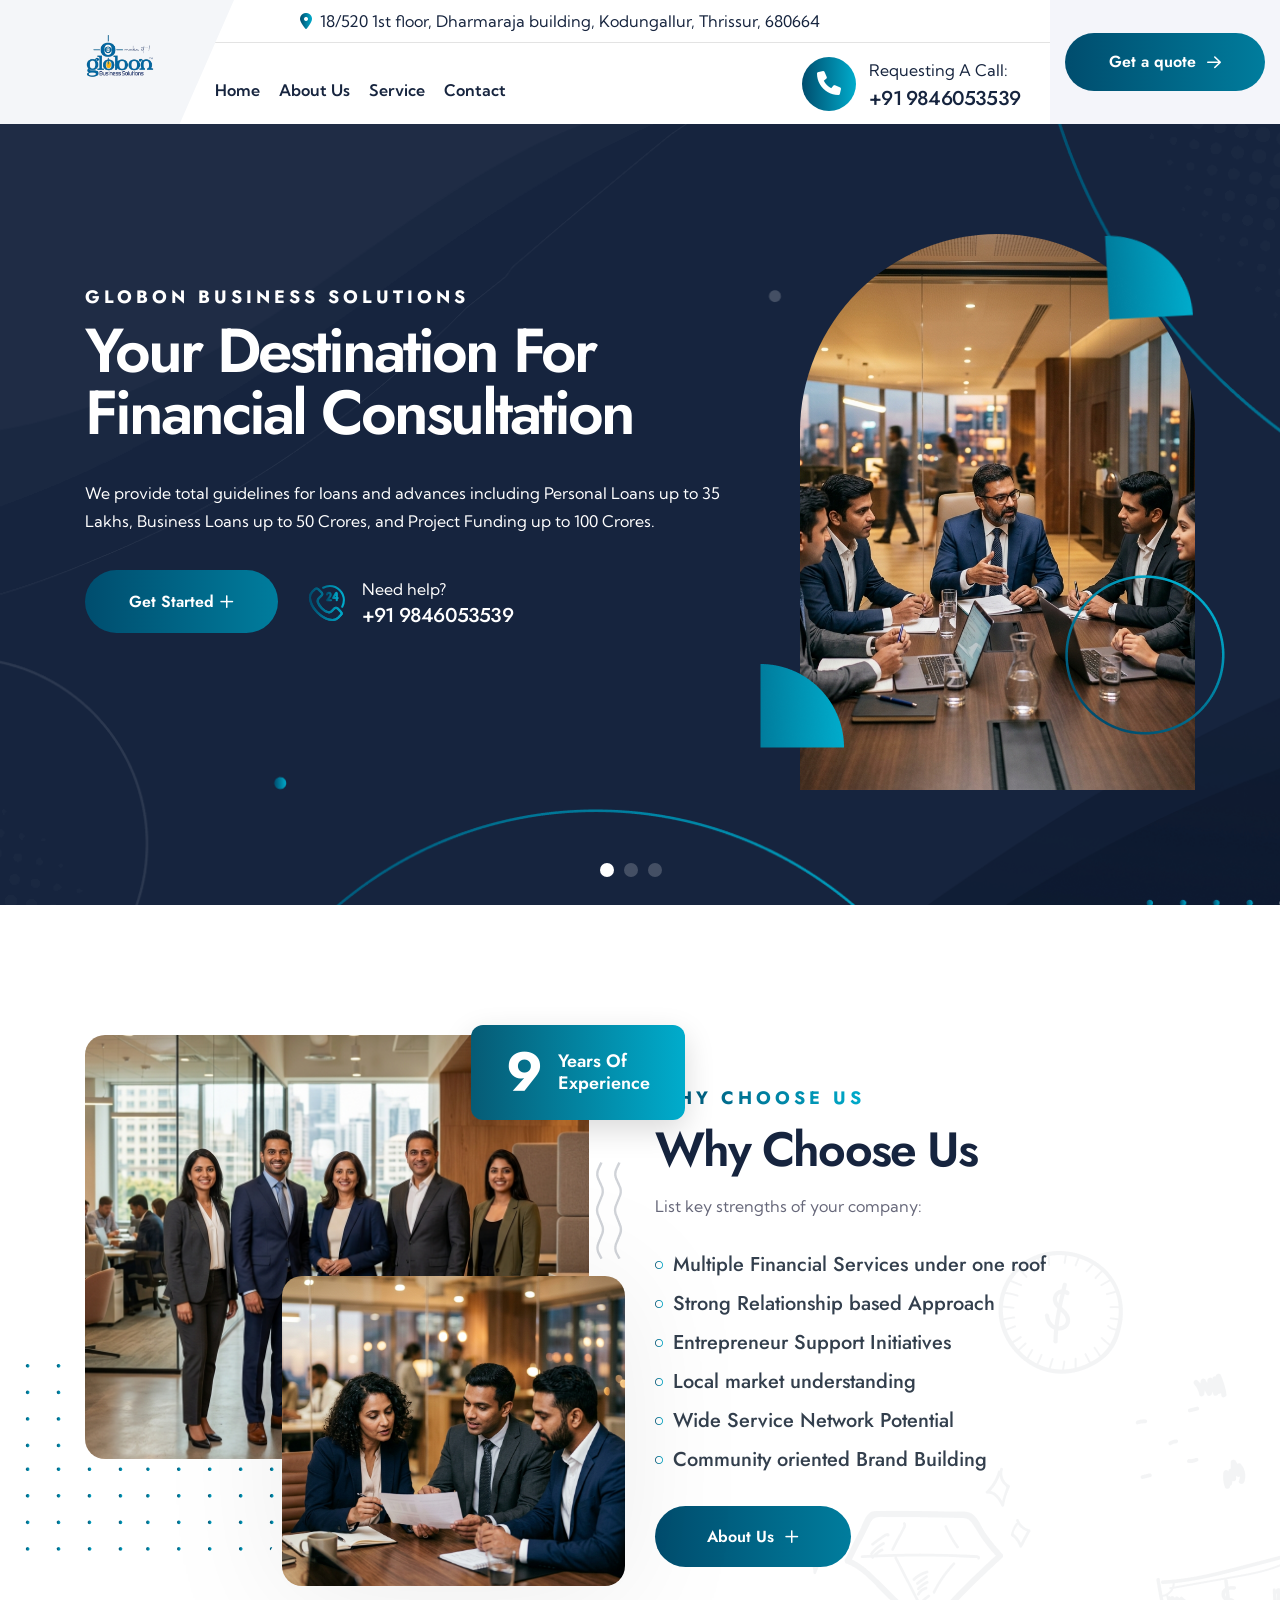
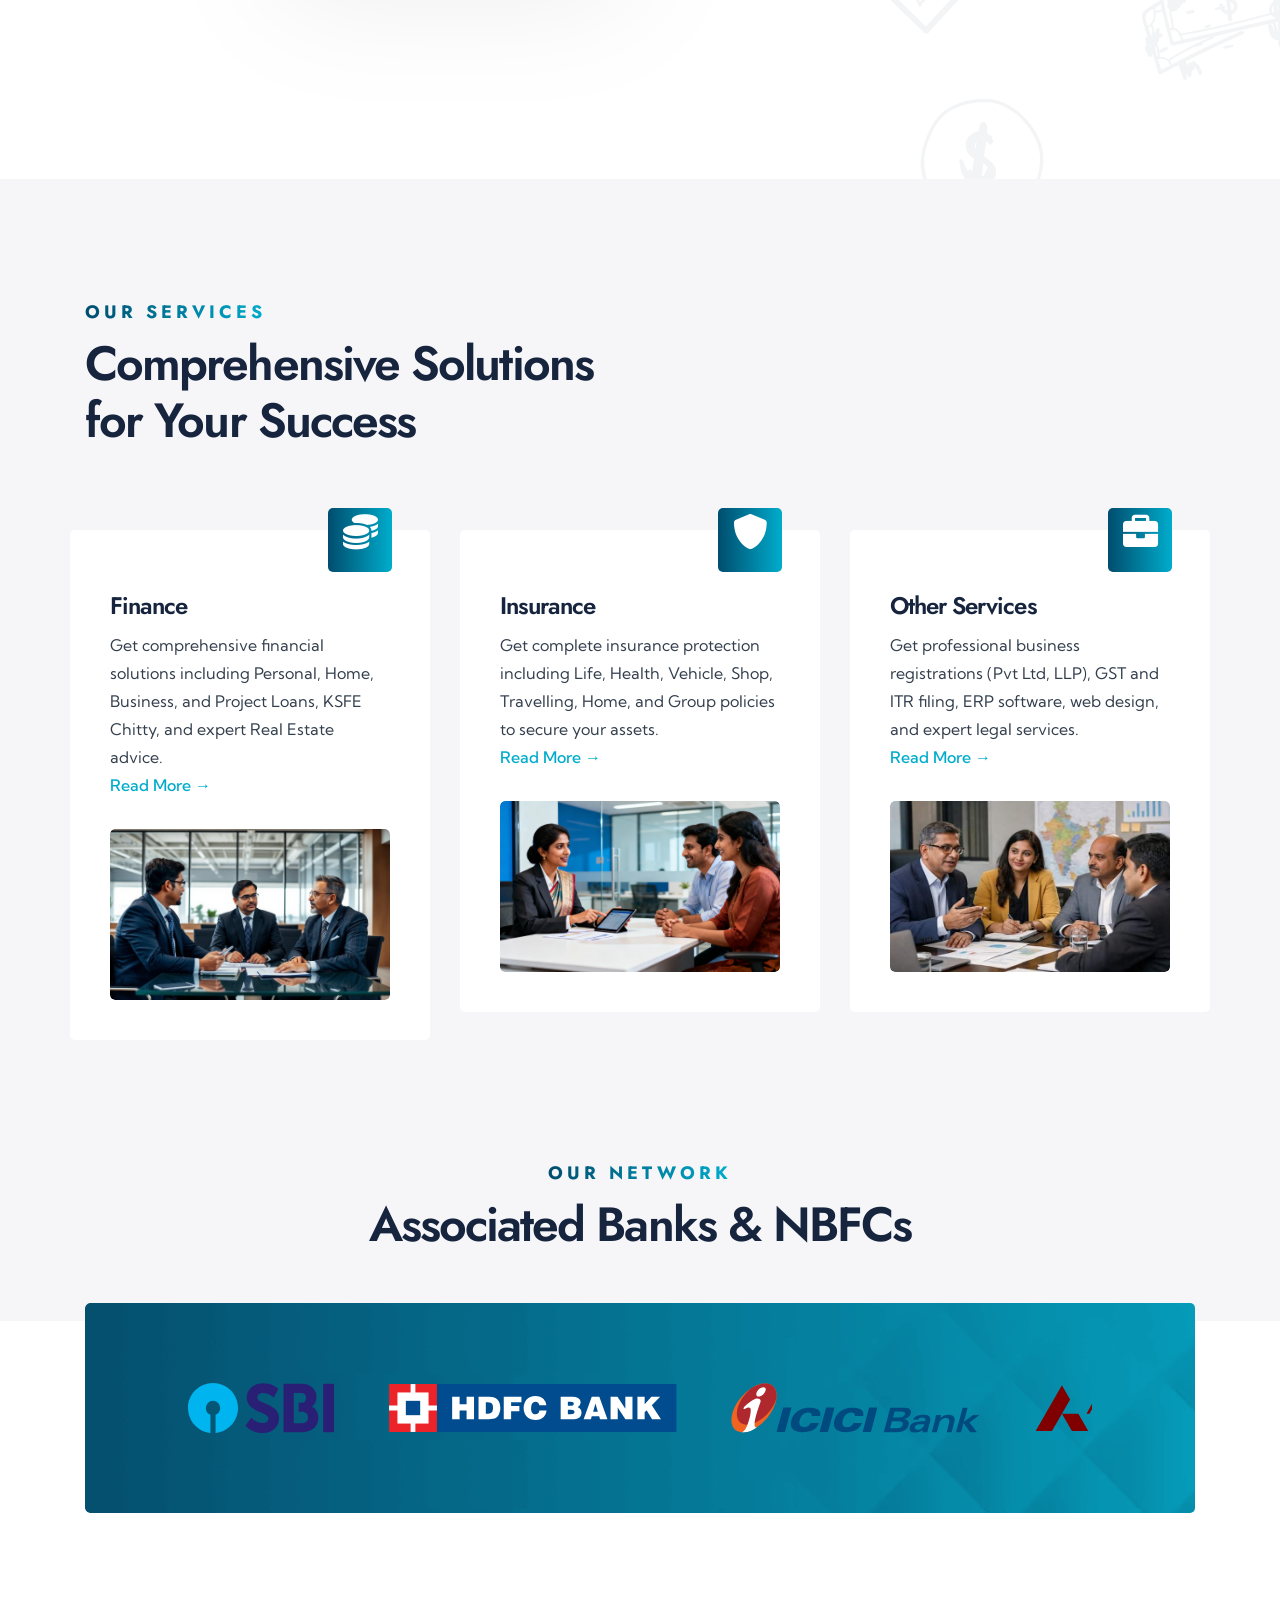
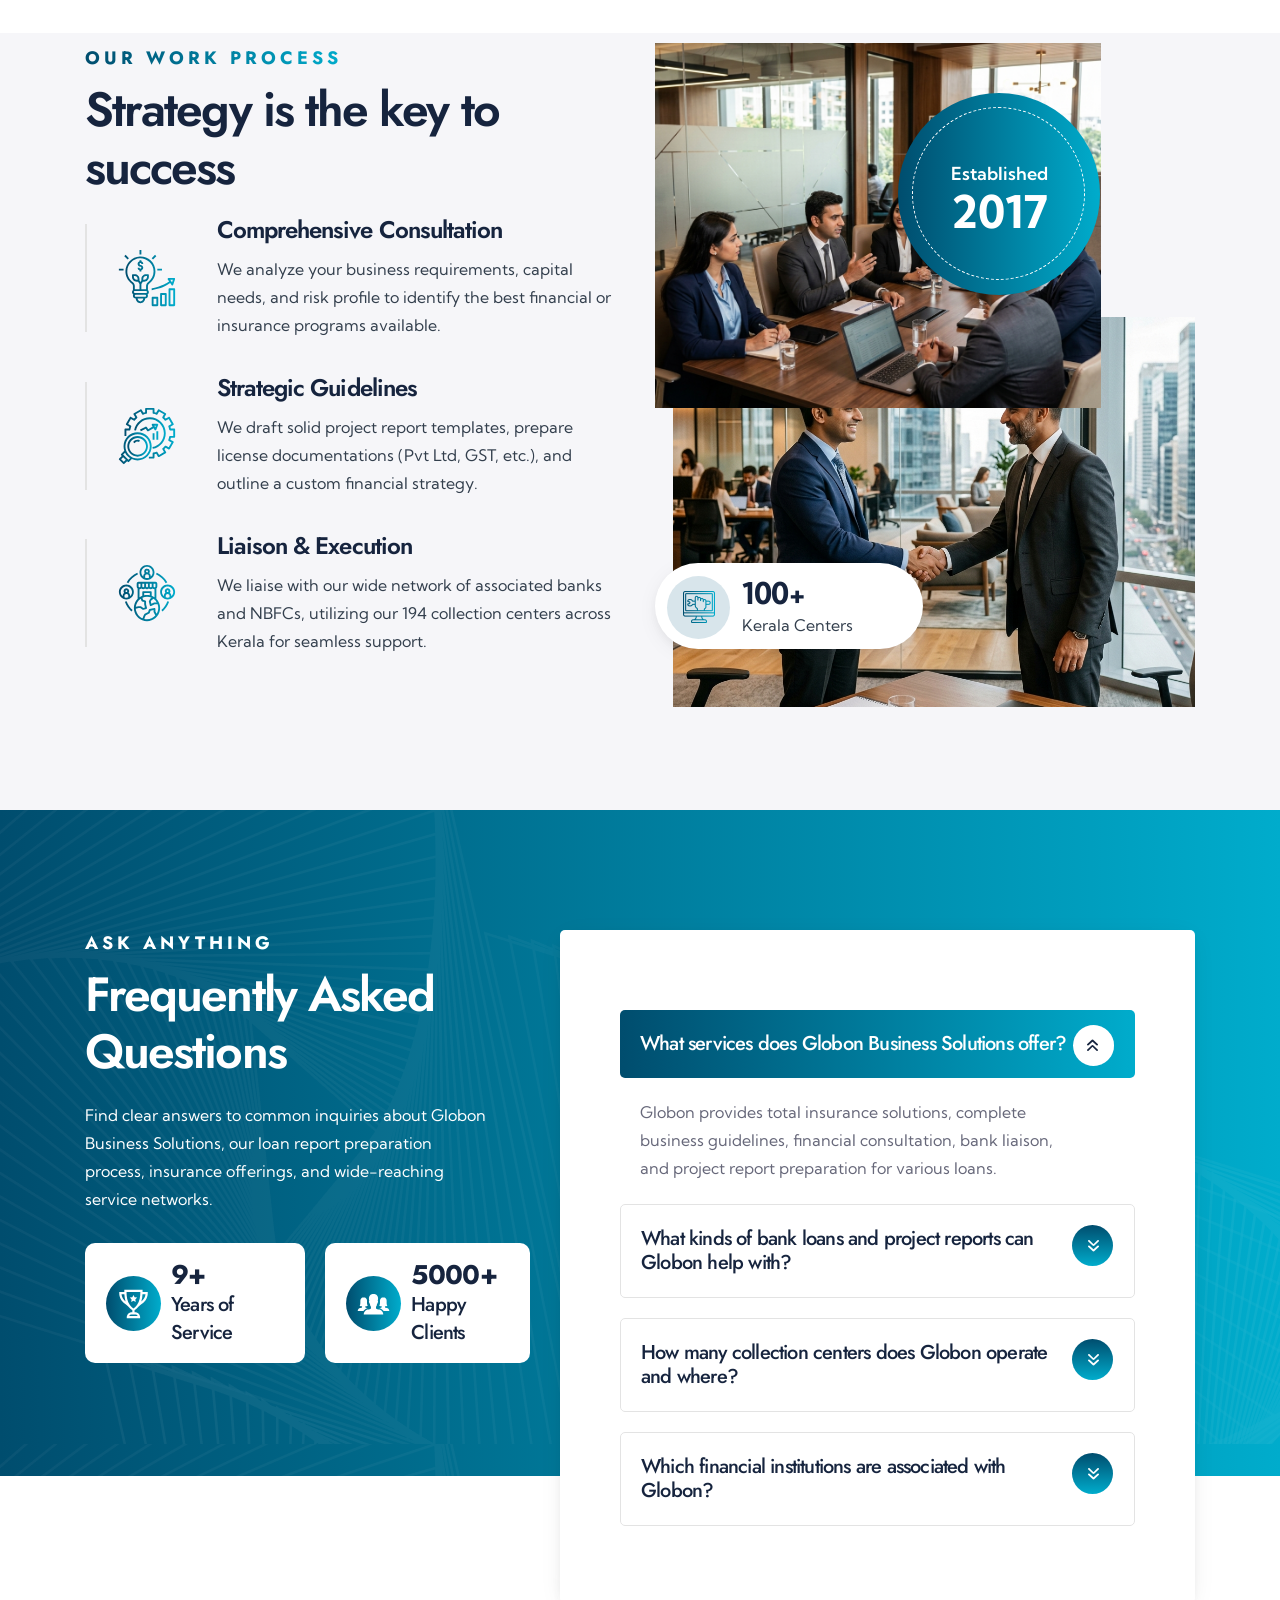
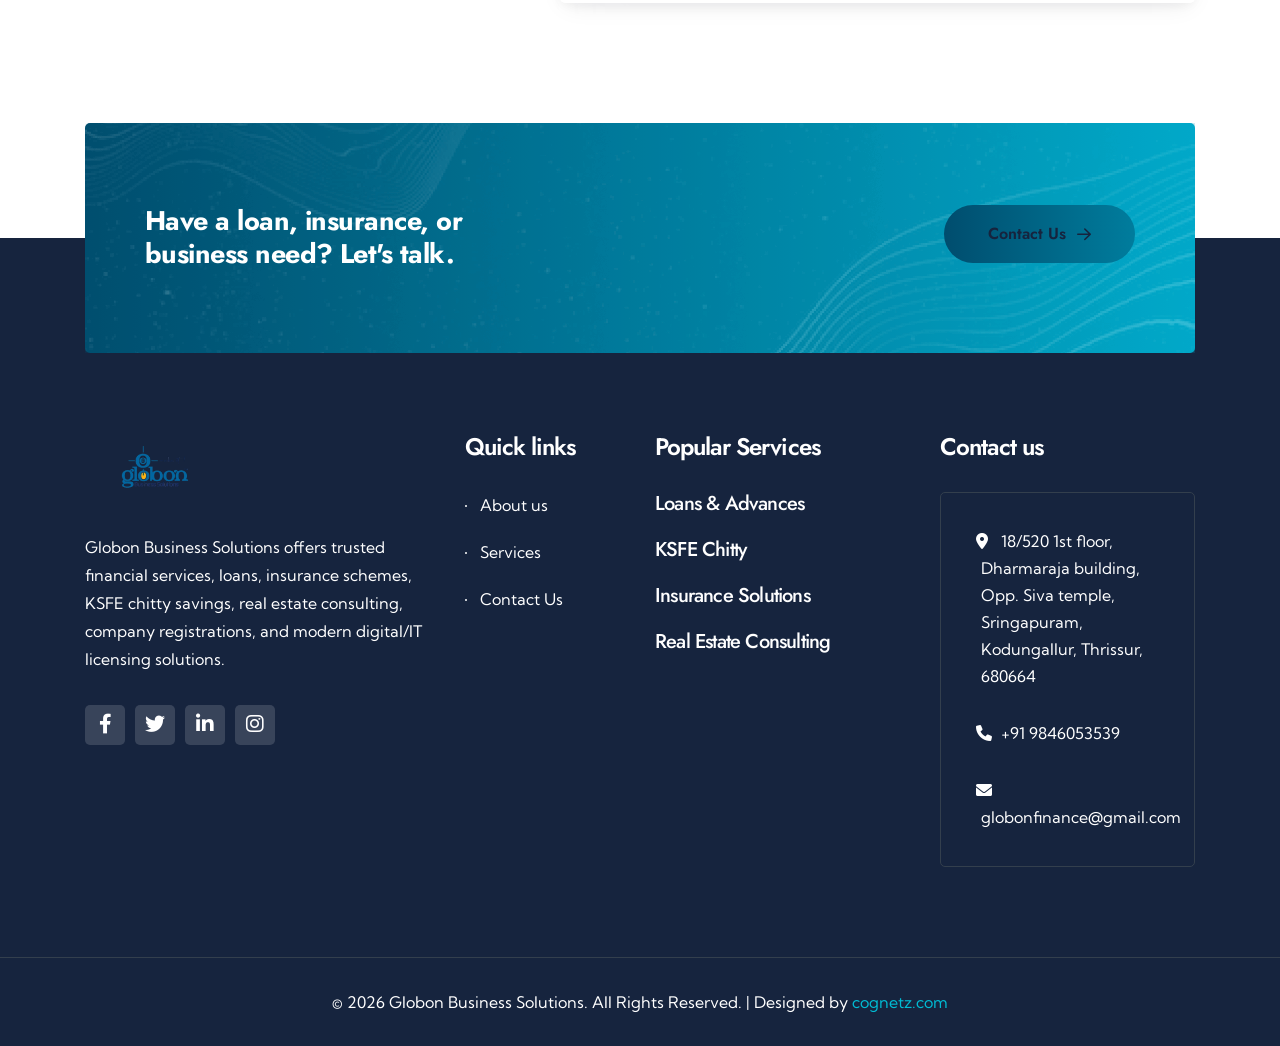
==== index.html @ 98f9767f "first commit" ====
<!DOCTYPE html>
<html lang="en">

<head>
  <meta charSet="utf-8" />
  <meta name="viewport" content="width=device-width, initial-scale=1" />
  <meta name="description" content="Globon Business Solutions - Make It. India's Largest Coordinated Service Sector Platform providing Financial Consulting, Insurance, & Business Guidelines." />
  <link rel="icon" href="assets/img/logo2.png" sizes="any" />
  <title>Globon Business Solutions - Make It || Financial Consulting, Insurance & Business Guidelines</title>
  <meta name="description" content="Globon Business Solutions - Make It. Total insurance solutions, financial consultation, business registrations, Mudra/MSME/PMEGP/PMFME loan report planner, and coordinates over 194 centers." />
  <link rel="icon" href="assets/img/logo2.png" type="image/x-icon" sizes="29x30" />
  <link rel="stylesheet" href="https://fonts.googleapis.com/css2?family=Jost:wght@400;500;600;700;800;900&amp;family=Kumbh+Sans:wght@400;500;600;700;800&amp;display=swap" />
  <link rel="stylesheet" href="assets/css/bootstrap.css">
  <link rel="stylesheet" href="assets/css/animate.css">
  <link rel="stylesheet" href="assets/css/swiper-bundle.css">
  <link rel="stylesheet" href="assets/css/spacing.css">
  <link rel="stylesheet" href="assets/css/flaticon.css">
  <link rel="stylesheet" href="assets/css/font-awesome-pro.css">
  <link rel="stylesheet" href="assets/css/magnific-popup.css">
  <link rel="stylesheet" href="assets/css/main.css">
</head>

<body>
  <header class="tp-header-area p-relative">
    <div class="tp-header-box p-relative">
      <div class="tp-header-logo p-relative"><span class="tp-header-logo-bg"></span><a href="index.html"><img alt="Globon Business Solutions" style="height: 80px; width: auto; transform: scale(1.7); transform-origin: left center; " src="assets/img/logo1.png" /></a></div>
      <div class="tp-header-wrapper-inner header__sticky p-relative">
        <div class="tp-header-top d-none d-xl-flex">
          <div class="tp-header-top-info"><a href="https://maps.google.com/?q=Globon+Business+Solutions+Kodungallur" target="_blank"><span><i class="fa-sharp fa-solid fa-location-dot"></i></span>18/520 1st floor, Dharmaraja building, Kodungallur, Thrissur, 680664</a></div>
          <div class="tp-header-top-right d-flex justify-content-end align-items-center">
            <!-- <div class="header-social "><a target="_blank" href="http://facebook.com"><i class="fab fa-facebook-f"></i> </a><a target="_blank" href="http://twitter.com"><i class="fab fa-twitter"></i> </a><a target="_blank" href="https://www.linkedin.com"><i class="fab fa-linkedin-in"></i> </a><a target="_blank" href="https://www.vimeo.com"><i class="fab fa-vimeo-v"></i> </a></div> -->
          </div>
        </div>
        <div class="tp-header-main-menu d-flex align-items-center justify-content-between">
          <div class="tp-main-menu d-none d-xl-block">
            <nav class="tp-main-menu-content">
              <ul>
                <li><a href="index.html">Home</a></li>
                <li><a href="about.html">About Us</a></li>
                <li><a href="services.html">Service</a></li>
                <li><a href="contact.html">Contact</a></li>
              </ul>
            </nav>
          </div>
          <div class="tp-header-main-right d-flex align-items-center justify-content-xl-end">
            <div class="tp-header-contact d-xl-flex align-items-center d-none">
              <div class="tp-header-contact-search search-open-btn d-none d-xxl-block"><span><i class="fa-solid fa-magnifying-glass"></i></span></div>
              <div class="tp-header-contact-inner d-flex align-items-center">
                <div class="tp-header-contact-icon"><span><i class="fa-solid fa-phone"></i></span></div>
                <div class="tp-header-contact-content">
                  <p>Requesting A Call:</p><span><a href="tel:+919846053539">+91 9846053539</a></span>
                </div>
              </div>
            </div>
            <div class="tp-header-sticky-hamburger d-xl-none offcanvas-open-btn"><button class="hamburger-btn"><span></span><span></span><span></span></button></div>
          </div>
        </div>
      </div>
      <div class="tp-header-btn"><a class="tp-btn d-none d-xl-block" href="contact.html">Get a quote <i class="fa-regular fa-arrow-right"></i></a>
        <div class="tp-header-main-right-hamburger-btn d-xl-none offcanvas-open-btn"><button class="hamburger-btn"><span></span><span></span><span></span></button></div>
      </div>
    </div>
  </header>
  <header id="header-sticky" class="tp-header-main-sticky p-relative ">
    <div class="tp-header-space-2">
      <div class="container-fluid">
        <div class="row align-items-center">
          <div class="col-xl-3 col-6">
            <div class="tp-header-logo-2 p-relative"><a href="index.html"><img alt="Globon Business Solutions" style="height: 80px; width: auto; transform: scale(1.7); transform-origin: left center; " src="assets/img/logo1.png" /></a></div>
          </div>
          <div class="col-lg-6 d-none d-xl-block">
            <div class="tp-main-menu home-2 d-none d-xl-block">
              <nav class="tp-main-menu-content">
              <ul>
                <li><a href="index.html">Home</a></li>
                <li><a href="about.html">About Us</a></li>
                <li><a href="services.html">Service</a></li>
                <li><a href="contact.html">Contact</a></li>
              </ul>
            </nav>
            </div>
          </div>
          <div class="col-xl-3 col-6">
            <div class="tp-header-main-right-2 d-flex align-items-center justify-content-xl-end">
              <div class="tp-header-contact-2 d-flex align-items-center">
                <div class="tp-header-contact-search search-open-btn d-none d-xxl-block"><span><i class="fa-solid fa-magnifying-glass"></i></span></div>
                <div class="tp-header-contact-inner d-none d-xl-flex align-items-center">
                  <div class="tp-header-contact-icon"><span><i class="fa-solid fa-phone"></i></span></div>
                  <div class="tp-header-contact-content">
                    <p>Requesting A Call:</p><span><a href="tel:+919846053539">+91 9846053539</a></span>
                  </div>
                </div>
              </div>
              <div class="tp-header-main-right-hamburger-btn d-xl-none offcanvas-open-btn text-end"><button class="hamburger-btn"><span></span><span></span><span></span></button></div>
            </div>
          </div>
        </div>
      </div>
    </div>
  </header>
  <div class="search-area ">
    <div class="search-inner p-relative">
      <div class="container">
        <div class="row justify-content-center">
          <div class="col-lg-8">
            <div class="search-wrapper">
              <div class="search-close"><button class="search-close-btn"><svg width="12" height="12" viewBox="0 0 12 12" fill="none" xmlns="http://www.w3.org/2000/svg">
                    <path d="M11 1L1 11" stroke="currentColor" stroke-width="1.5" stroke-linecap="round" stroke-linejoin="round"></path>
                    <path d="M1 1L11 11" stroke="currentColor" stroke-width="1.5" stroke-linecap="round" stroke-linejoin="round"></path>
                  </svg></button></div>
              <div class="search-content pt-35">
                <h3 class="heading text-center mb-30">Hi! How can we help You?</h3>
                <div class="d-flex justify-content-center px-5">
                  <div class="search w-100 p-relative">
                    <form><input type="text" class="search-input" placeholder="Search..." value="" /><button class="search-icon" type="submit"><i class="fa fa-search"></i></button></form>
                  </div>
                </div>
              </div>
            </div>
          </div>
        </div>
      </div>
    </div>
  </div>
  <div class="search-overlay "></div>
  <div class="offcanvas__area ">
    <div class="offcanvas__wrapper">
      <div class="offcanvas__close"><button class="offcanvas__close-btn offcanvas-close-btn"><svg width="12" height="12" viewBox="0 0 12 12" fill="none" xmlns="http://www.w3.org/2000/svg">
            <path d="M11 1L1 11" stroke="currentColor" stroke-width="1.5" stroke-linecap="round" stroke-linejoin="round"></path>
            <path d="M1 1L11 11" stroke="currentColor" stroke-width="1.5" stroke-linecap="round" stroke-linejoin="round"></path>
          </svg></button></div>
      <div class="offcanvas__content">
        <div class="offcanvas__top mb-50 d-flex justify-content-between align-items-center">
          <div class="offcanvas__logo logo"><a href="index.html"><img alt="logo" style="height: 80px; width: auto; transform: scale(1.7); transform-origin: left center; " src="assets/img/logo1.png" /></a></div>
        </div>
        <div class="tp-main-menu-mobile fix d-xl-none mb-40">
          <nav class="tp-main-menu-content">
              <ul>
                <li><a href="index.html">Home</a></li>
                <li><a href="about.html">About Us</a></li>
                <li><a href="services.html">Service</a></li>
                <li><a href="contact.html">Contact</a></li>
              </ul>
            </nav>
        </div>
        <div class="offcanvas__contact">
          <h4 class="offcanvas__title">Contacts</h4>
          <div class="offcanvas__contact-content d-flex">
            <div class="offcanvas__contact-content-icon"><i class="fa-sharp fa-solid fa-location-dot"></i></div>
            <div class="offcanvas__contact-content-content"><a href="https://www.google.com/maps/search/86+Road+Broklyn+Street,+600+New+York,+USA/@40.6897806,-74.0278086,12z/data=!3m1!4b1">86 Road Broklyn Street, 600 </a></div>
          </div>
          <div class="offcanvas__contact-content d-flex">
            <div class="offcanvas__contact-content-icon"><i class="fa-solid fa-envelope"></i></div>
            <div class="offcanvas__contact-content-content"><a href="mailto:needhelp@company.com"> Needhelp@company.com </a></div>
          </div>
          <div class="offcanvas__contact-content d-flex">
            <div class="offcanvas__contact-content-icon"><i class="fa-solid fa-phone"></i></div>
            <div class="offcanvas__contact-content-content"><a href="tel:01310-069824"> +92 666 888 0000</a></div>
          </div>
        </div>
        <div class="offcanvas__social"><a class="icon facebook" href="#"><i class="fab fa-facebook-f"></i></a><a class="icon twitter" href="#"><i class="fab fa-twitter"></i></a><a class="icon youtube" href="#"><i class="fab fa-youtube"></i></a><a class="icon linkedin" href="#"><i class="fab fa-linkedin"></i></a></div>
      </div>
    </div>
  </div>
  <div class="body-overlay "></div>
  <main>
    <section class="tp-hero-area p-relative">
      <div class="tp-hero-wrapper-slider">
        <div class="swiper tp-hero-active swiper-container">
          <div class="swiper-wrapper">
            <div class="swiper-slide pt-160 pb-115" style="background-color:#16243E">
              <div class="tp-hero-bg" style="background-image:url('assets/img/hero/shape-bg.png')"></div>
              <div class="container">
                <div class="row">
                  <div class="col-lg-7">
                    <div class="tp-hero-content p-relative">
                      <div class="tp-hero-title-wrapper"><span class="tp-hero-subtitle">Globon Business Solutions</span>
                        <h2 class="tp-hero-title">Your destination for Financial Consultation</h2>
                        <p>We provide total guidelines for loans and advances including Personal Loans up to 35 Lakhs, Business Loans up to 50 Crores, and Project Funding up to 100 Crores.</p>
                      </div>
                      <div class="tp-hero-button-wrapper d-flex flex-wrap align-items-center">
                        <div class="tp-hero-btn mr-30"><a class="tp-btn" href="#about-one-page">Get Started<span><i class="fa-regular fa-plus"></i></span></a></div>
                        <div class="tp-hero-call d-flex align-items-center"><span><svg width="37" height="36" viewBox="0 0 37 36" fill="none" xmlns="http://www.w3.org/2000/svg">
                              <path d="M29.6887 13.0168H25.1079C25.1079 13.0168 27.5332 8.62052 27.9335 8.12946C28.3382 7.63298 28.7214 7.94264 28.758 8.38069C28.7945 8.81866 28.7397 15.1698 28.7397 15.1698M22.9387 15.2699C22.9387 15.2699 19.4019 15.3144 19.2343 15.2585C19.0667 15.2027 19.503 14.9077 21.8218 11.5945C22.2549 10.9757 22.4932 10.4537 22.5947 10.0163L22.6306 9.73512C22.6306 8.70778 21.7978 7.875 20.7705 7.875C19.8665 7.875 19.1132 8.51977 18.9453 9.37455" stroke="url('#paint0_linear_3043_11')" stroke-width="2.10938" stroke-miterlimit="10" stroke-linecap="round" stroke-linejoin="round"></path>
                              <path d="M32.7861 26.6714L29.7163 23.6016C28.7645 22.6497 27.2212 22.6497 26.2694 23.6016L23.6842 26.1867C21.5426 28.3284 18.0577 27.4539 13.7745 23.1708C9.49123 18.8875 8.61683 15.4026 10.7585 13.2611L13.3436 10.6759C14.2954 9.72406 14.2954 8.18084 13.3436 7.22902L10.2737 4.15918C9.32192 3.20736 7.7787 3.20736 6.82688 4.15918L4.24177 6.74429C-0.279393 11.2655 2.32723 20.3406 9.46592 27.4793C16.6046 34.618 25.6798 37.2246 30.201 32.7035L32.7862 30.1183C33.7379 29.1665 33.7379 27.6233 32.7861 26.6714Z" stroke="url('#paint1_linear_3043_11')" stroke-width="2.10938" stroke-miterlimit="10" stroke-linecap="round" stroke-linejoin="round"></path>
                              <path d="M34.2298 21.7512C35.2892 19.7749 35.8906 17.5164 35.8906 15.1172C35.8906 7.35068 29.5946 1.05469 21.8281 1.05469C19.4289 1.05469 17.1704 1.65614 15.1941 2.71554M32.7861 26.6715L29.7163 23.6017C28.7645 22.6498 27.2212 22.6498 26.2694 23.6017L23.6842 26.1868C21.5426 28.3285 18.0577 27.454 13.7745 23.1709C9.49123 18.8876 8.61683 15.4027 10.7585 13.2611L13.3436 10.676C14.2954 9.72415 14.2954 8.18093 13.3436 7.22911L10.2737 4.15927C9.32192 3.20745 7.7787 3.20745 6.82688 4.15927L4.24177 6.74437C-0.279393 11.2655 2.32723 20.3407 9.46592 27.4794C16.6046 34.6181 25.6798 37.2247 30.201 32.7035L32.7862 30.1184C33.7379 29.1665 33.7379 27.6234 32.7861 26.6715Z" stroke="url('#paint2_linear_3043_11')" stroke-width="2.10938" stroke-miterlimit="10" stroke-linecap="round" stroke-linejoin="round"></path>
                              <defs>
                                <linearGradient id="paint0_linear_3043_11" x1="18.9453" y1="11.5808" x2="29.6887" y2="11.5808" gradientUnits="userSpaceOnUse">
                                  <stop stop-color="#004D6E"></stop>
                                  <stop offset="1" stop-color="#00ACCC"></stop>
                                </linearGradient>
                                <linearGradient id="paint1_linear_3043_11" x1="2" y1="19.1953" x2="33.5" y2="19.1953" gradientUnits="userSpaceOnUse">
                                  <stop stop-color="#004D6E"></stop>
                                  <stop offset="1" stop-color="#00ACCC"></stop>
                                </linearGradient>
                                <linearGradient id="paint2_linear_3043_11" x1="2" y1="18" x2="35.8906" y2="18" gradientUnits="userSpaceOnUse">
                                  <stop stop-color="#004D6E"></stop>
                                  <stop offset="1" stop-color="#00ACCC"></stop>
                                </linearGradient>
                              </defs>
                            </svg></span>
                          <div class="tp-hero-call-inner">
                            <p>Need help?</p><span><a href="tel:+919846053539">+91 9846053539</a></span>
                          </div>
                        </div>
                      </div>
                    </div>
                  </div>
                  <div class="col-lg-5">
                    <div class="tp-hero-thumb p-relative">
                      <div class="tp-hero-thumb-shape"><img alt="Globon Business Solutions" width="160" height="160" class="shape-1" src="assets/img/hero/shape-2.png" /><img alt="Globon Business Solutions" width="84" height="84" class="shape-2" src="assets/img/hero/shape-1.png" /><img alt="Globon Business Solutions" width="84" height="84" class="shape-3" src="assets/img/hero/shape-1.png" /></div><img alt="Globon Business Solutions" width="456" height="556" src="assets/img/hero/home_hero_1.jpg" style="object-fit: cover; object-position: center;" />
                    </div>
                  </div>
                </div>
              </div>
            </div>
            <div class="swiper-slide pt-160 pb-115" style="background-color:#16243E">
              <div class="tp-hero-bg" style="background-image:url('assets/img/hero/shape-bg.png')"></div>
              <div class="container">
                <div class="row">
                  <div class="col-lg-7">
                    <div class="tp-hero-content p-relative">
                      <div class="tp-hero-title-wrapper"><span class="tp-hero-subtitle">Globon Insurance</span>
                        <h2 class="tp-hero-title">Your partner for Total Insurance Solutions</h2>
                        <p>Secure your assets and your loved ones with Life, Health, Vehicle, Shop, Travel, Home, and Group Insurance designed to offer maximum protection.</p>
                      </div>
                      <div class="tp-hero-button-wrapper d-flex flex-wrap align-items-center">
                        <div class="tp-hero-btn mr-30"><a class="tp-btn" href="#about-one-page">Get Started<span><i class="fa-regular fa-plus"></i></span></a></div>
                        <div class="tp-hero-call d-flex align-items-center"><span><svg width="37" height="36" viewBox="0 0 37 36" fill="none" xmlns="http://www.w3.org/2000/svg">
                              <path d="M29.6887 13.0168H25.1079C25.1079 13.0168 27.5332 8.62052 27.9335 8.12946C28.3382 7.63298 28.7214 7.94264 28.758 8.38069C28.7945 8.81866 28.7397 15.1698 28.7397 15.1698M22.9387 15.2699C22.9387 15.2699 19.4019 15.3144 19.2343 15.2585C19.0667 15.2027 19.503 14.9077 21.8218 11.5945C22.2549 10.9757 22.4932 10.4537 22.5947 10.0163L22.6306 9.73512C22.6306 8.70778 21.7978 7.875 20.7705 7.875C19.8665 7.875 19.1132 8.51977 18.9453 9.37455" stroke="url('#paint0_linear_3043_11')" stroke-width="2.10938" stroke-miterlimit="10" stroke-linecap="round" stroke-linejoin="round"></path>
                              <path d="M32.7861 26.6714L29.7163 23.6016C28.7645 22.6497 27.2212 22.6497 26.2694 23.6016L23.6842 26.1867C21.5426 28.3284 18.0577 27.4539 13.7745 23.1708C9.49123 18.8875 8.61683 15.4026 10.7585 13.2611L13.3436 10.6759C14.2954 9.72406 14.2954 8.18084 13.3436 7.22902L10.2737 4.15918C9.32192 3.20736 7.7787 3.20736 6.82688 4.15918L4.24177 6.74429C-0.279393 11.2655 2.32723 20.3406 9.46592 27.4793C16.6046 34.618 25.6798 37.2246 30.201 32.7035L32.7862 30.1183C33.7379 29.1665 33.7379 27.6233 32.7861 26.6714Z" stroke="url('#paint1_linear_3043_11')" stroke-width="2.10938" stroke-miterlimit="10" stroke-linecap="round" stroke-linejoin="round"></path>
                              <path d="M34.2298 21.7512C35.2892 19.7749 35.8906 17.5164 35.8906 15.1172C35.8906 7.35068 29.5946 1.05469 21.8281 1.05469C19.4289 1.05469 17.1704 1.65614 15.1941 2.71554M32.7861 26.6715L29.7163 23.6017C28.7645 22.6498 27.2212 22.6498 26.2694 23.6017L23.6842 26.1868C21.5426 28.3285 18.0577 27.454 13.7745 23.1709C9.49123 18.8876 8.61683 15.4027 10.7585 13.2611L13.3436 10.676C14.2954 9.72415 14.2954 8.18093 13.3436 7.22911L10.2737 4.15927C9.32192 3.20745 7.7787 3.20745 6.82688 4.15927L4.24177 6.74437C-0.279393 11.2655 2.32723 20.3407 9.46592 27.4794C16.6046 34.6181 25.6798 37.2247 30.201 32.7035L32.7862 30.1184C33.7379 29.1665 33.7379 27.6234 32.7861 26.6715Z" stroke="url('#paint2_linear_3043_11')" stroke-width="2.10938" stroke-miterlimit="10" stroke-linecap="round" stroke-linejoin="round"></path>
                              <defs>
                                <linearGradient id="paint0_linear_3043_11" x1="18.9453" y1="11.5808" x2="29.6887" y2="11.5808" gradientUnits="userSpaceOnUse">
                                  <stop stop-color="#004D6E"></stop>
                                  <stop offset="1" stop-color="#00ACCC"></stop>
                                </linearGradient>
                                <linearGradient id="paint1_linear_3043_11" x1="2" y1="19.1953" x2="33.5" y2="19.1953" gradientUnits="userSpaceOnUse">
                                  <stop stop-color="#004D6E"></stop>
                                  <stop offset="1" stop-color="#00ACCC"></stop>
                                </linearGradient>
                                <linearGradient id="paint2_linear_3043_11" x1="2" y1="18" x2="35.8906" y2="18" gradientUnits="userSpaceOnUse">
                                  <stop stop-color="#004D6E"></stop>
                                  <stop offset="1" stop-color="#00ACCC"></stop>
                                </linearGradient>
                              </defs>
                            </svg></span>
                          <div class="tp-hero-call-inner">
                            <p>Need help?</p><span><a href="tel:+919846053539">+91 9846053539</a></span>
                          </div>
                        </div>
                      </div>
                    </div>
                  </div>
                  <div class="col-lg-5">
                    <div class="tp-hero-thumb p-relative">
                      <div class="tp-hero-thumb-shape"><img alt="Globon Business Solutions" width="160" height="160" class="shape-1" src="assets/img/hero/shape-2.png" /><img alt="Globon Business Solutions" width="84" height="84" class="shape-2" src="assets/img/hero/shape-1.png" /><img alt="Globon Business Solutions" width="84" height="84" class="shape-3" src="assets/img/hero/shape-1.png" /></div><img alt="Globon Business Solutions" width="456" height="556" src="assets/img/hero/home_hero_2.jpg" style="object-fit: cover; object-position: center;" />
                    </div>
                  </div>
                </div>
              </div>
            </div>
            <div class="swiper-slide pt-160 pb-115" style="background-color:#16243E">
              <div class="tp-hero-bg" style="background-image:url('assets/img/hero/shape-bg.png')"></div>
              <div class="container">
                <div class="row">
                  <div class="col-lg-7">
                    <div class="tp-hero-content p-relative">
                      <div class="tp-hero-title-wrapper"><span class="tp-hero-subtitle">Globon Business Slogans</span>
                        <h2 class="tp-hero-title">Total Guidelines & Registrations for Business</h2>
                        <p>We provide seamless support for Pvt Ltd Company registration, LLP and Partnership deeds, Startup-India registration, GST filing, Trademark & Patent filing, and software solutions.</p>
                      </div>
                      <div class="tp-hero-button-wrapper d-flex flex-wrap align-items-center">
                        <div class="tp-hero-btn mr-30"><a class="tp-btn" href="#about-one-page">Get Started<span><i class="fa-regular fa-plus"></i></span></a></div>
                        <div class="tp-hero-call d-flex align-items-center"><span><svg width="37" height="36" viewBox="0 0 37 36" fill="none" xmlns="http://www.w3.org/2000/svg">
                              <path d="M29.6887 13.0168H25.1079C25.1079 13.0168 27.5332 8.62052 27.9335 8.12946C28.3382 7.63298 28.7214 7.94264 28.758 8.38069C28.7945 8.81866 28.7397 15.1698 28.7397 15.1698M22.9387 15.2699C22.9387 15.2699 19.4019 15.3144 19.2343 15.2585C19.0667 15.2027 19.503 14.9077 21.8218 11.5945C22.2549 10.9757 22.4932 10.4537 22.5947 10.0163L22.6306 9.73512C22.6306 8.70778 21.7978 7.875 20.7705 7.875C19.8665 7.875 19.1132 8.51977 18.9453 9.37455" stroke="url('#paint0_linear_3043_11')" stroke-width="2.10938" stroke-miterlimit="10" stroke-linecap="round" stroke-linejoin="round"></path>
                              <path d="M32.7861 26.6714L29.7163 23.6016C28.7645 22.6497 27.2212 22.6497 26.2694 23.6016L23.6842 26.1867C21.5426 28.3284 18.0577 27.4539 13.7745 23.1708C9.49123 18.8875 8.61683 15.4026 10.7585 13.2611L13.3436 10.6759C14.2954 9.72406 14.2954 8.18084 13.3436 7.22902L10.2737 4.15918C9.32192 3.20736 7.7787 3.20736 6.82688 4.15918L4.24177 6.74429C-0.279393 11.2655 2.32723 20.3406 9.46592 27.4793C16.6046 34.618 25.6798 37.2246 30.201 32.7035L32.7862 30.1183C33.7379 29.1665 33.7379 27.6233 32.7861 26.6714Z" stroke="url('#paint1_linear_3043_11')" stroke-width="2.10938" stroke-miterlimit="10" stroke-linecap="round" stroke-linejoin="round"></path>
                              <path d="M34.2298 21.7512C35.2892 19.7749 35.8906 17.5164 35.8906 15.1172C35.8906 7.35068 29.5946 1.05469 21.8281 1.05469C19.4289 1.05469 17.1704 1.65614 15.1941 2.71554M32.7861 26.6715L29.7163 23.6017C28.7645 22.6498 27.2212 22.6498 26.2694 23.6017L23.6842 26.1868C21.5426 28.3285 18.0577 27.454 13.7745 23.1709C9.49123 18.8876 8.61683 15.4027 10.7585 13.2611L13.3436 10.676C14.2954 9.72415 14.2954 8.18093 13.3436 7.22911L10.2737 4.15927C9.32192 3.20745 7.7787 3.20745 6.82688 4.15927L4.24177 6.74437C-0.279393 11.2655 2.32723 20.3407 9.46592 27.4794C16.6046 34.6181 25.6798 37.2247 30.201 32.7035L32.7862 30.1184C33.7379 29.1665 33.7379 27.6234 32.7861 26.6715Z" stroke="url('#paint2_linear_3043_11')" stroke-width="2.10938" stroke-miterlimit="10" stroke-linecap="round" stroke-linejoin="round"></path>
                              <defs>
                                <linearGradient id="paint0_linear_3043_11" x1="18.9453" y1="11.5808" x2="29.6887" y2="11.5808" gradientUnits="userSpaceOnUse">
                                  <stop stop-color="#004D6E"></stop>
                                  <stop offset="1" stop-color="#00ACCC"></stop>
                                </linearGradient>
                                <linearGradient id="paint1_linear_3043_11" x1="2" y1="19.1953" x2="33.5" y2="19.1953" gradientUnits="userSpaceOnUse">
                                  <stop stop-color="#004D6E"></stop>
                                  <stop offset="1" stop-color="#00ACCC"></stop>
                                </linearGradient>
                                <linearGradient id="paint2_linear_3043_11" x1="2" y1="18" x2="35.8906" y2="18" gradientUnits="userSpaceOnUse">
                                  <stop stop-color="#004D6E"></stop>
                                  <stop offset="1" stop-color="#00ACCC"></stop>
                                </linearGradient>
                              </defs>
                            </svg></span>
                          <div class="tp-hero-call-inner">
                            <p>Need help?</p><span><a href="tel:+919846053539">+91 9846053539</a></span>
                          </div>
                        </div>
                      </div>
                    </div>
                  </div>
                  <div class="col-lg-5">
                    <div class="tp-hero-thumb p-relative">
                      <div class="tp-hero-thumb-shape"><img alt="Globon Business Solutions" width="160" height="160" class="shape-1" src="assets/img/hero/shape-2.png" /><img alt="Globon Business Solutions" width="84" height="84" class="shape-2" src="assets/img/hero/shape-1.png" /><img alt="Globon Business Solutions" width="84" height="84" class="shape-3" src="assets/img/hero/shape-1.png" /></div><img alt="Globon Business Solutions" width="456" height="556" src="assets/img/hero/home_hero_3.jpg" style="object-fit: cover; object-position: center;" />
                    </div>
                  </div>
                </div>
              </div>
            </div>
          </div>
        </div>
        <div class="tp-hero-nav"><button type="button" class="hero-button-prev-1"><i class="fa-regular fa-arrow-left"></i></button><button type="button" class="hero-button-next-1"><i class="fa-regular fa-arrow-right"></i></button></div>
        <div class="tp-hero-pagination"></div>
      </div>
    </section>
    <section id="about-one-page" class="tp-about-area p-relative pt-130 pb-210">
      <div class="tp-about-shape"><img alt="Globon Business Solutions" width="474" height="528" src="assets/img/about/shape-3.png" /></div>
      <div class="container">
        <div class="row">
          <div class="col-lg-6">
            <div class="tp-about-thumb-wrapper p-relative wow fadeInLeft" data-wow-duration="1s" data-wow-delay=".3s">
              <div class="main"><img alt="Globon Business Solutions" width="504" height="424" src="assets/img/about/home_about_main.jpg" style="object-fit: cover; object-position: center;" /></div><img alt="Globon Business Solutions" width="343" height="310" class="shape-1" src="assets/img/about/home_about_sec.jpg" style="object-fit: cover; object-position: center;" /><img alt="Globon Business Solutions" width="279" height="195" class="shape-2" src="assets/img/about/shape-1.png" /><img alt="Globon Business Solutions" width="63" height="98" class="shape-3" src="assets/img/about/shape-2.png" />
              <div class="shape-4 d-flex align-items-center justify-content-center" style="box-sizing: border-box; background: linear-gradient(90deg, #065b75 0%, #00ACCC 100%); border-radius: 12px; color: white; padding: 20px 35px; box-shadow: 0px 10px 30px rgba(0,0,0,0.15);">
                <div style="font-size: 55px; font-weight: 700; line-height: 1; margin-right: 15px;">9</div>
                <div style="font-size: 18px; font-weight: 600; line-height: 1.2; text-transform: capitalize;">Years Of<br/>Experience</div>
              </div>
            </div>
          </div>
          <div class="col-lg-6">
            <div class="tp-about-wrapper">
              <div class="tp-about-title-wrapper"><span class="tp-section-title-pre">Why Choose Us</span>
                <h3 class="tp-section-title">Why Choose Us</h3>
              </div>
              <p>List key strengths of your company:</p>
              <div class="tp-about-wrapper-list">
                <ul>
                  <li><span><i class="fa-regular fa-circle"></i></span> Multiple Financial Services under one roof</li>
                  <li><span><i class="fa-regular fa-circle"></i></span> Strong Relationship based Approach</li>
                  <li><span><i class="fa-regular fa-circle"></i></span> Entrepreneur Support Initiatives</li>
                  <li><span><i class="fa-regular fa-circle"></i></span> Local market understanding</li>
                  <li><span><i class="fa-regular fa-circle"></i></span> Wide Service Network Potential</li>
                  <li><span><i class="fa-regular fa-circle"></i></span> Community oriented Brand Building</li>
                </ul>
              </div>
              <div class="tp-about-btn"><a class="tp-btn" href="about.html">About Us <span><i class="fa-regular fa-plus"></i></span></a></div>
            </div>
          </div>
        </div>
      </div>
    </section>
    <section id="services-one-page" class="tp-service-area pt-120 pb-90" style="background-color:#F6F6F9">
      <div class="container">
        <div class="row">
          <div class="col-lg-6 col-md-8">
            <div class="tp-service-title-wrapper mb-40"><span class="tp-section-title-pre">Our Services</span>
              <h3 class="tp-section-title">Comprehensive Solutions <br /> for Your Success</h3>
            </div>
          </div>
          <div class="col-lg-6 col-md-4">
            <div class="tp-service-nav text-end"><button type="button" class="service-button-prev-1"><i class="fa-regular fa-arrow-left"></i></button><button type="button" class="service-button-next-1"><i class="fa-regular fa-arrow-right"></i></button></div>
          </div>
          <div class="swiper tp-service-active swiper-container wow fadeInUp" data-wow-duration="1s" data-wow-delay=".3s">
            <div class="swiper-wrapper">
              <div class="swiper-slide mb-30 mt-40">
                <div class="tp-service-item-wrapper p-relative">
                  <div class="tp-service-item-icon"><span><i class="fa-solid fa-coins" style="font-size: 35px; color: white;"></i></span></div>
                  <div class="tp-service-item-content">
                    <h4 class="tp-service-item-title"><a href="services.html">Finance</a></h4>
                    <p>Get comprehensive financial solutions including Personal, Home, Business, and Project Loans, KSFE Chitty, and expert Real Estate advice. <br><a href="services.html" style="color: #00ACCC; font-weight: 500;">Read More &rarr;</a></p>
                  </div>
                  <div class="tp-service-item-thumb"><a href="services.html"><img alt="Finance" width="330" height="171" src="assets/img/hero/finanace.png" style="object-fit: cover; object-position: center;" /></a></div>
                </div>
              </div>
              <div class="swiper-slide mb-30 mt-40">
                <div class="tp-service-item-wrapper p-relative">
                  <div class="tp-service-item-icon"><span><i class="fa-solid fa-shield-alt" style="font-size: 35px; color: white;"></i></span></div>
                  <div class="tp-service-item-content">
                    <h4 class="tp-service-item-title"><a href="services.html">Insurance</a></h4>
                    <p>Get complete insurance protection including Life, Health, Vehicle, Shop, Travelling, Home, and Group policies to secure your assets. <br><a href="services.html" style="color: #00ACCC; font-weight: 500;">Read More &rarr;</a></p>
                  </div>
                  <div class="tp-service-item-thumb"><a href="services.html"><img alt="Insurance" width="330" height="171" src="assets/img/hero/insurance.png" style="object-fit: cover; object-position: center;" /></a></div>
                </div>
              </div>
              <div class="swiper-slide mb-30 mt-40">
                <div class="tp-service-item-wrapper p-relative">
                  <div class="tp-service-item-icon"><span><i class="fa-solid fa-briefcase" style="font-size: 35px; color: white;"></i></span></div>
                  <div class="tp-service-item-content">
                    <h4 class="tp-service-item-title"><a href="services.html">Other Services</a></h4>
                    <p>Get professional business registrations (Pvt Ltd, LLP), GST and ITR filing, ERP software, web design, and expert legal services. <br><a href="services.html" style="color: #00ACCC; font-weight: 500;">Read More &rarr;</a></p>
                  </div>
                  <div class="tp-service-item-thumb"><a href="services.html"><img alt="Other Services" width="330" height="171" src="assets/img/hero/others.png" style="object-fit: cover; object-position: center;" /></a></div>
                </div>
              </div>
            </div>
            </div>
          </div>
        </div>
      </div>
    </section>
     <div class="tp-brand-area tp-brand-background p-relative pb-120">
      <div class="container">
        <div class="row justify-content-center">
          <div class="col-lg-8">
            <div class="tp-section-title-wrapper text-center mb-50">
              <span class="tp-section-title-pre">Our Network</span>
              <h3 class="tp-section-title">Associated Banks & NBFCs</h3>
            </div>
          </div>
        </div>
        <div class="tp-brand-wrapper p-relative wow fadeInUp" data-wow-duration="1s" data-wow-delay=".3s" style="background-image:url('assets/img/brand/bg-shape.png')">
          <div class="marquee-container" style="overflow: hidden; white-space: nowrap; width: 100%;">
            <div class="marquee-content" style="display: inline-block; animation: marquee 20s linear infinite;">
              <img style="margin-right: 50px; height: 50px; width: auto; vertical-align: middle;" alt="State Bank of India" src="assets/img/brand/sbi.svg" />
              <img style="margin-right: 50px; height: 50px; width: auto; vertical-align: middle;" alt="HDFC Bank" src="assets/img/brand/hdfc.svg" />
              <img style="margin-right: 50px; height: 50px; width: auto; vertical-align: middle;" alt="ICICI Bank" src="assets/img/brand/icici.svg" />
              <img style="margin-right: 50px; height: 50px; width: auto; vertical-align: middle;" alt="Axis Bank" src="assets/img/brand/axis.svg" />
              <img style="margin-right: 50px; height: 50px; width: auto; vertical-align: middle;" alt="Kotak Mahindra Bank" src="assets/img/brand/kotak.svg" />
              <img style="margin-right: 50px; height: 50px; width: auto; vertical-align: middle;" alt="Federal Bank" src="assets/img/brand/federal.svg" />
              <img style="margin-right: 50px; height: 50px; width: auto; vertical-align: middle;" alt="Bank of Baroda" src="assets/img/brand/bob.svg" />
              <img style="margin-right: 50px; height: 50px; width: auto; vertical-align: middle;" alt="Yes Bank" src="assets/img/brand/yes.svg" />
              <img style="margin-right: 50px; height: 50px; width: auto; vertical-align: middle;" alt="Canara Bank" src="assets/img/brand/canara.svg" />
              <img style="margin-right: 50px; height: 50px; width: auto; vertical-align: middle;" alt="South Indian Bank" src="assets/img/brand/sib.svg" />
              
              <!-- Duplicated for seamless scrolling -->
              <img style="margin-right: 50px; height: 50px; width: auto; vertical-align: middle;" alt="State Bank of India" src="assets/img/brand/sbi.svg" />
              <img style="margin-right: 50px; height: 50px; width: auto; vertical-align: middle;" alt="HDFC Bank" src="assets/img/brand/hdfc.svg" />
              <img style="margin-right: 50px; height: 50px; width: auto; vertical-align: middle;" alt="ICICI Bank" src="assets/img/brand/icici.svg" />
              <img style="margin-right: 50px; height: 50px; width: auto; vertical-align: middle;" alt="Axis Bank" src="assets/img/brand/axis.svg" />
              <img style="margin-right: 50px; height: 50px; width: auto; vertical-align: middle;" alt="Kotak Mahindra Bank" src="assets/img/brand/kotak.svg" />
              <img style="margin-right: 50px; height: 50px; width: auto; vertical-align: middle;" alt="Federal Bank" src="assets/img/brand/federal.svg" />
              <img style="margin-right: 50px; height: 50px; width: auto; vertical-align: middle;" alt="Bank of Baroda" src="assets/img/brand/bob.svg" />
              <img style="margin-right: 50px; height: 50px; width: auto; vertical-align: middle;" alt="Yes Bank" src="assets/img/brand/yes.svg" />
              <img style="margin-right: 50px; height: 50px; width: auto; vertical-align: middle;" alt="Canara Bank" src="assets/img/brand/canara.svg" />
              <img style="margin-right: 50px; height: 50px; width: auto; vertical-align: middle;" alt="South Indian Bank" src="assets/img/brand/sib.svg" />
            </div>
            <style>
            @keyframes marquee {
                0% { transform: translateX(0); }
                100% { transform: translateX(-50%); }
            }
            </style>
          </div>
        </div>
      </div>
    </div>
    <!-- <div class="tp-brand-area tp-brand-background p-relative pb-120">
      <div class="container">
        <div class="text-center mb-40">
          <span class="tp-section-title-pre">Our Network</span>
          <h4 class="tp-section-title" style="font-size:32px">Associated Banks & NBFCs</h4>
        </div>
        <div class="tp-brand-wrapper p-relative wow fadeInUp" data-wow-duration="1s" data-wow-delay=".3s" style="background-image:url('assets/img/brand/bg-shape.png')">
          <div class="row">
            <div class="col-lg-3">
              <div class="tp-brand-thumb  "><img alt="Globon Business Solutions" width="158" height="45" src="assets/img/brand/img-1.png" /></div>
            </div>
            <div class="col-lg-3">
              <div class="tp-brand-thumb  "><img alt="Globon Business Solutions" width="191" height="45" src="assets/img/brand/img-2.png" /></div>
            </div>
            <div class="col-lg-3">
              <div class="tp-brand-thumb text-center "><img alt="Globon Business Solutions" width="209" height="45" src="assets/img/brand/img-3.png" /></div>
            </div>
            <div class="col-lg-3">
              <div class="tp-brand-thumb  text-lg-end"><img alt="Globon Business Solutions" width="163" height="45" src="assets/img/brand/img-4.png" /></div>
            </div>
          </div>
        </div>
      </div>
    </section> -->
    <!-- <section id="project-one-page" class="tp-project-area pt-120 pb-95">
      <div class="container">
        <div class="row">
          <div class="col-lg-12">
            <div class="tp-project-title-wrapper text-center mb-30"><span class="tp-section-title-pre">Our Core Verticals</span>
              <h3 class="tp-section-title">Comprehensive Business & <br /> Financial Solutions</h3>
            </div>
          </div>
          <div class="col-lg-12">
            <div class="tp-project-tab-wrapper">
              <ul class="nav nav-pills justify-content-center wow fadeInUp" data-wow-duration="1s" data-wow-delay=".3s" id="pills-tab" role="tablist" style="margin-bottom: 60px !important;">
                <li class="nav-item" role="presentation"><button class="nav-link active" id="pills-finance-tab" data-bs-toggle="pill" data-bs-target="#pills-finance" type="button" role="tab" aria-controls="pills-finance" aria-selected="true">Finance & Loans</button></li>
                <li class="nav-item" role="presentation"><button class="nav-link " id="pills-insurance-tab" data-bs-toggle="pill" data-bs-target="#pills-insurance" type="button" role="tab" aria-controls="pills-insurance" aria-selected="false">Insurance Solutions</button></li>
                <li class="nav-item" role="presentation"><button class="nav-link " id="pills-registration-tab" data-bs-toggle="pill" data-bs-target="#pills-registration" type="button" role="tab" aria-controls="pills-registration" aria-selected="false">Company Setup</button></li>
                <li class="nav-item" role="presentation"><button class="nav-link " id="pills-digital-tab" data-bs-toggle="pill" data-bs-target="#pills-digital" type="button" role="tab" aria-controls="pills-digital" aria-selected="false">ERP & Digital</button></li>
                <li class="nav-item" role="presentation"><button class="nav-link " id="pills-liaison-tab" data-bs-toggle="pill" data-bs-target="#pills-liaison" type="button" role="tab" aria-controls="pills-liaison" aria-selected="false">Corporate Liaison</button></li>
              </ul>
              <div class="tab-content" id="pills-tabContent">
                <div class="tab-pane fade show active" id="pills-finance" role="tabpanel" aria-labelledby="pills-finance-tab">
                  <div class="row">
                    <div class="col-lg-6 col-md-6">
                      <div class="tp-project-thumb mb-25"><img alt="Business and MSME Loans Setup" width="630" height="679" style="color:transparent;width:100%;height:auto" src="assets/img/project/img-1.jpg" />
                        <div class="tp-project-thumb-info">
                          <p>Globon Finance</p>
                          <h4 class="tp-project-thumb-title"><a href="services.html">Business & MSME Loans</a></h4>
                        </div>
                      </div>
                    </div>
                    <div class="col-lg-6 col-md-6">
                      <div class="tp-project-thumb mb-25"><img alt="Government Mudra Loan Support" width="630" height="341" style="color:transparent;width:100%;height:auto" src="assets/img/project/img-2.jpg" />
                        <div class="tp-project-thumb-info">
                          <p>Globon Finance</p>
                          <h4 class="tp-project-thumb-title"><a href="services.html">Mudra & PMEGP Schemes</a></h4>
                        </div>
                      </div>
                      <div class="row">
                        <div class="col-lg-6 col-md-6 col-sm-6">
                          <div class="tp-project-thumb small mb-25"><img alt="Machinery and Equipment Financing Solutions" width="300" height="310" style="color:transparent;width:100%;height:auto" src="assets/img/project/img-3.jpg" />
                            <div class="tp-project-thumb-info">
                              <p>Globon Finance</p>
                              <h4 class="tp-project-thumb-title"><a href="services.html">Machinery & Equipment Loans</a></h4>
                            </div>
                          </div>
                        </div>
                        <div class="col-lg-6 col-md-6 col-sm-6">
                          <div class="tp-project-thumb small mb-25"><img alt="Home and Personal Finance Support" width="300" height="310" style="color:transparent;width:100%;height:auto" src="assets/img/project/img-4.jpg" />
                            <div class="tp-project-thumb-info">
                              <p>Globon Finance</p>
                              <h4 class="tp-project-thumb-title"><a href="services.html">Home & Personal Finance</a></h4>
                            </div>
                          </div>
                        </div>
                      </div>
                    </div>
                  </div>
                </div>
                <div class="tab-pane fade " id="pills-insurance" role="tabpanel" aria-labelledby="pills-insurance-tab">
                  <div class="row">
                    <div class="col-lg-6 col-md-6">
                      <div class="tp-project-thumb mb-25"><img alt="Commercial and Shop Asset Coverages" width="630" height="679" style="color:transparent;width:100%;height:auto" src="assets/img/project/img-5.jpg" />
                        <div class="tp-project-thumb-info">
                          <p>Globon Insurance</p>
                          <h4 class="tp-project-thumb-title"><a href="services.html">Commercial & Shop Coverages</a></h4>
                        </div>
                      </div>
                    </div>
                    <div class="col-lg-6 col-md-6">
                      <div class="tp-project-thumb mb-25"><img alt="Commercial Vehicle and Fleet Insurance Policies" width="630" height="341" style="color:transparent;width:100%;height:auto" src="assets/img/project/img-7.jpg" />
                        <div class="tp-project-thumb-info">
                          <p>Globon Insurance</p>
                          <h4 class="tp-project-thumb-title"><a href="services.html">Vehicle & Fleet Policies</a></h4>
                        </div>
                      </div>
                      <div class="row">
                        <div class="col-lg-6 col-md-6 col-sm-6">
                          <div class="tp-project-thumb small mb-25"><img alt="Health and Family Life Insurance Plans" width="300" height="310" style="color:transparent;width:100%;height:auto" src="assets/img/project/img-9.jpg" />
                            <div class="tp-project-thumb-info">
                              <p>Globon Insurance</p>
                              <h4 class="tp-project-thumb-title"><a href="services.html">Health & Life Plans</a></h4>
                            </div>
                          </div>
                        </div>
                        <div class="col-lg-6 col-md-6 col-sm-6">
                          <div class="tp-project-thumb small mb-25"><img alt="Travel and Cargo Risk Protection" width="300" height="310" style="color:transparent;width:100%;height:auto" src="assets/img/project/img-11.jpg" />
                            <div class="tp-project-thumb-info">
                              <p>Globon Insurance</p>
                              <h4 class="tp-project-thumb-title"><a href="services.html">Travel & Cargo Insurance</a></h4>
                            </div>
                          </div>
                        </div>
                      </div>
                    </div>
                  </div>
                </div>
                <div class="tab-pane fade " id="pills-registration" role="tabpanel" aria-labelledby="pills-registration-tab">
                  <div class="row">
                    <div class="col-lg-6 col-md-6">
                      <div class="tp-project-thumb mb-25"><img alt="Private Limited and LLP Company Formation" width="630" height="679" style="color:transparent;width:100%;height:auto" src="assets/img/project/img-15.jpg" />
                        <div class="tp-project-thumb-info">
                          <p>Globon Registrations</p>
                          <h4 class="tp-project-thumb-title"><a href="services.html">Pvt Ltd & LLP Incorporations</a></h4>
                        </div>
                      </div>
                    </div>
                    <div class="col-lg-6 col-md-6">
                      <div class="tp-project-thumb mb-25"><img alt="GST Filing and Income Tax Consultation" width="630" height="341" style="color:transparent;width:100%;height:auto" src="assets/img/project/img-2.jpg" />
                        <div class="tp-project-thumb-info">
                          <p>Globon Registrations</p>
                          <h4 class="tp-project-thumb-title"><a href="services.html">GST & Income Tax Filings</a></h4>
                        </div>
                      </div>
                      <div class="row">
                        <div class="col-lg-6 col-md-6 col-sm-6">
                          <div class="tp-project-thumb small mb-25"><img alt="Trademark registration and Brand Protection" width="300" height="310" style="color:transparent;width:100%;height:auto" src="assets/img/project/img-3.jpg" />
                            <div class="tp-project-thumb-info">
                              <p>Globon Registrations</p>
                              <h4 class="tp-project-thumb-title"><a href="services.html">Trademark & Patent Filings</a></h4>
                            </div>
                          </div>
                        </div>
                        <div class="col-lg-6 col-md-6 col-sm-6">
                          <div class="tp-project-thumb small mb-25"><img alt="Import Export Code (IEC) and Trade Licensing" width="300" height="310" style="color:transparent;width:100%;height:auto" src="assets/img/project/img-11.jpg" />
                            <div class="tp-project-thumb-info">
                              <p>Globon Registrations</p>
                              <h4 class="tp-project-thumb-title"><a href="services.html">IEC & Trade Licensing</a></h4>
                            </div>
                          </div>
                        </div>
                      </div>
                    </div>
                  </div>
                </div>
                <div class="tab-pane fade " id="pills-digital" role="tabpanel" aria-labelledby="pills-digital-tab">
                  <div class="row">
                    <div class="col-lg-6 col-md-6">
                      <div class="tp-project-thumb mb-25"><img alt="Custom Enterprise Software and POS Integration" width="630" height="679" style="color:transparent;width:100%;height:auto" src="assets/img/project/img-6.jpg" />
                        <div class="tp-project-thumb-info">
                          <p>Globon Tech</p>
                          <h4 class="tp-project-thumb-title"><a href="services.html">Custom ERP & POS Software</a></h4>
                        </div>
                      </div>
                    </div>
                    <div class="col-lg-6 col-md-6">
                      <div class="tp-project-thumb mb-25"><img alt="Web Design and E-Commerce Solutions" width="630" height="341" style="color:transparent;width:100%;height:auto" src="assets/img/project/img-8.jpg" />
                        <div class="tp-project-thumb-info">
                          <p>Globon Tech</p>
                          <h4 class="tp-project-thumb-title"><a href="services.html">Web Design & E-Commerce</a></h4>
                        </div>
                      </div>
                      <div class="row">
                        <div class="col-lg-6 col-md-6 col-sm-6">
                          <div class="tp-project-thumb small mb-25"><img alt="Digital Branding & Creative Design Services" width="300" height="310" style="color:transparent;width:100%;height:auto" src="assets/img/project/img-10.jpg" />
                            <div class="tp-project-thumb-info">
                              <p>Globon Tech</p>
                              <h4 class="tp-project-thumb-title"><a href="services.html">Branding & Digital Marketing</a></h4>
                            </div>
                          </div>
                        </div>
                        <div class="col-lg-6 col-md-6 col-sm-6">
                          <div class="tp-project-thumb small mb-25"><img alt="Search Engine Optimization and Content Strategy" width="300" height="310" style="color:transparent;width:100%;height:auto" src="assets/img/project/img-12.jpg" />
                            <div class="tp-project-thumb-info">
                              <p>Globon Tech</p>
                              <h4 class="tp-project-thumb-title"><a href="services.html">SEO & Online Strategy</a></h4>
                            </div>
                          </div>
                        </div>
                      </div>
                    </div>
                  </div>
                </div>
                <div class="tab-pane fade " id="pills-liaison" role="tabpanel" aria-labelledby="pills-liaison-tab">
                  <div class="row">
                    <div class="col-lg-6 col-md-6">
                      <div class="tp-project-thumb mb-25"><img alt="Bank Liaison and Loan Documentation Support" width="630" height="679" style="color:transparent;width:100%;height:auto" src="assets/img/project/img-14.jpg" />
                        <div class="tp-project-thumb-info">
                          <p>Globon Consultation</p>
                          <h4 class="tp-project-thumb-title"><a href="services.html">Bank Liaison & Advisory</a></h4>
                        </div>
                      </div>
                    </div>
                    <div class="col-lg-6 col-md-6">
                      <div class="tp-project-thumb mb-25"><img alt="Project Feasibility Report Formulation" width="630" height="341" style="color:transparent;width:100%;height:auto" src="assets/img/project/img-8.jpg" />
                        <div class="tp-project-thumb-info">
                          <p>Globon Consultation</p>
                          <h4 class="tp-project-thumb-title"><a href="services.html">Project Feasibility Reports</a></h4>
                        </div>
                      </div>
                      <div class="row">
                        <div class="col-lg-6 col-md-6 col-sm-6">
                          <div class="tp-project-thumb small mb-25"><img alt="Legal Agreements and Business Contracts Preparation" width="300" height="310" style="color:transparent;width:100%;height:auto" src="assets/img/project/img-9.jpg" />
                            <div class="tp-project-thumb-info">
                              <p>Globon Consultation</p>
                              <h4 class="tp-project-thumb-title"><a href="services.html">Legal & Contract Agreements</a></h4>
                            </div>
                          </div>
                        </div>
                        <div class="col-lg-6 col-md-6 col-sm-6">
                          <div class="tp-project-thumb small mb-25"><img alt="Local Market Entry and Business Expansion Advice" width="300" height="310" style="color:transparent;width:100%;height:auto" src="assets/img/project/img-13.jpg" />
                            <div class="tp-project-thumb-info">
                              <p>Globon Consultation</p>
                              <h4 class="tp-project-thumb-title"><a href="services.html">Market Entry Consultation</a></h4>
                            </div>
                          </div>
                        </div>
                      </div>
                    </div>
                  </div>
                </div>
              </div>
            </div>
          </div>
        </div>
      </div>
    </section> -->
    <section class="tp-process-arae pt-10 pb-120" style="background-color:#F6F6F9">
      <div class="container">
        <div class="row">
          <div class="col-lg-6">
            <div class="tp-process-wrapper">
              <div class="tp-process-title mb-40"><span class="tp-section-title-pre">Our work process</span>
                <h3 class="tp-section-title">Strategy is the key to <br /> success</h3>
              </div>
              <div class="tp-process-item d-flex align-items-center">
                <div class="tp-process-item-icon"><span><img alt="Globon Business Solutions" width="60" height="60" src="assets/img/process/icon-1.svg" /></span></div>
                <div class="tp-process-item-content">
                  <h4 class="tp-process-item-title">Comprehensive Consultation</h4>
                  <p>We analyze your business requirements, capital needs, and risk profile to identify the best financial or insurance programs available.</p>
                </div>
              </div>
              <div class="tp-process-item d-flex align-items-center">
                <div class="tp-process-item-icon"><span><img alt="Globon Business Solutions" width="60" height="60" src="assets/img/process/icon-2.svg" /></span></div>
                <div class="tp-process-item-content">
                  <h4 class="tp-process-item-title">Strategic Guidelines</h4>
                  <p>We draft solid project report templates, prepare license documentations (Pvt Ltd, GST, etc.), and outline a custom financial strategy.</p>
                </div>
              </div>
              <div class="tp-process-item d-flex align-items-center">
                <div class="tp-process-item-icon"><span><img alt="Globon Business Solutions" width="60" height="60" src="assets/img/process/icon-3.svg" /></span></div>
                <div class="tp-process-item-content">
                  <h4 class="tp-process-item-title">Liaison & Execution</h4>
                  <p>We liaise with our wide network of associated banks and NBFCs, utilizing our 194 collection centers across Kerala for seamless support.</p>
                </div>
              </div>
            </div>
          </div>
          <div class="col-lg-6">
            <div class="tp-process-thumb-wrapper p-relative wow fadeInRight" data-wow-duration="1s" data-wow-delay=".3s">
              <div class="tp-process-thumb p-relative">
                <div class="main"><img alt="Globon Business Solutions" width="446" height="365" src="assets/img/about/company_intro_main.png" style="object-fit: cover; object-position: center;" /></div><img alt="Globon Business Solutions" width="522" height="390" class="shape-1" src="assets/img/process/process_img_2_clean.jpg" style="object-fit: cover; object-position: center;" />
              </div>
              <div class="tp-process-counter d-flex align-items-center">
                <div class="tp-process-counter-icon"><span><i class="flaticon-030-machine-repair"></i></span></div>
                <div class="tp-process-content">
                  <h4 class="tp-process-counter-title d-flex"><span class="counter-value" data-target="194">194</span> +</h4>
                  <p>Kerala Centers</p>
                </div>
              </div>
              <div class="tp-process-trusted text-center">
                <p>Established <br /> <span>2017</span></p>
              </div>
            </div>
          </div>
        </div>
      </div>
    </section>


    <section class="tp-faq-area p-relative pt-120 pb-120" style="background-image:url('assets/img/faq/bg-shape.png')">
      <div class="tp-faq-bg"></div>
      <div class="container">
        <div class="row">
          <div class="col-lg-5">
            <div class="tp-faq-wrapper">
              <div class="tp-faq-title-wrapper"><span class="tp-section-title-pre">Ask Anything</span>
                <h3 class="tp-section-title"> Frequently Asked <br /> Questions </h3>
                <p> Find clear answers to common inquiries about Globon Business Solutions, our loan report preparation process, insurance offerings, and wide-reaching service networks. </p>
              </div>
              <div class="tp-faq-counter-wrapper d-flex">
                <div class="tp-faq-counter d-flex align-items-center mr-20 mb-30">
                  <div class="tp-faq-counter-icon"><span><img alt="Globon Business Solutions" width="29" height="30" src="assets/img/faq/icon-1.svg" /></span></div>
                  <div class="tp-faq-counter-content">
                    <h4 class="tp-faq-counter-title d-flex"><span class="counter-value" data-target="9">9</span> +</h4>
                    <p>Years of Service</p>
                  </div>
                </div>
                <div class="tp-faq-counter d-flex align-items-center mb-30">
                  <div class="tp-faq-counter-icon"><span><img alt="Globon Business Solutions" width="33" height="21" src="assets/img/faq/icon-2.svg" /></span></div>
                  <div class="tp-faq-counter-content">
                    <h4 class="tp-faq-counter-title d-flex"><span class="counter-value" data-target="10000">10,000</span> +</h4>
                    <p>Happy Clients</p>
                  </div>
                </div>
              </div>
            </div>
          </div>
          <div class="col-lg-7">
            <div class="tp-faq-tab-content tp-accordion wow fadeInRight" data-wow-duration="1s" data-wow-delay=".3s">
              <div class="accordion" id="general_accordion">
                <div class="accordion-item tp-faq-active">
                  <h2 class="accordion-header" id="headingOne"><button class="accordion-button " type="button" data-bs-toggle="collapse" data-bs-target="#collapseOne" aria-expanded="true" aria-controls="collapseOne">What services does Globon Business Solutions offer?</button></h2>
                  <div id="collapseOne" class="accordion-collapse collapse show" aria-labelledby="headingOne" data-bs-parent="#general_accordion">
                    <div class="accordion-body">
                      <p>Globon provides total insurance solutions, complete business guidelines, financial consultation, bank liaison, and project report preparation for various loans.</p>
                    </div>
                  </div>
                </div>
                <div class="accordion-item ">
                  <h2 class="accordion-header" id="headingTwo"><button class="accordion-button collapsed" type="button" data-bs-toggle="collapse" data-bs-target="#collapseTwo" aria-expanded="false" aria-controls="collapseTwo">What kinds of bank loans and project reports can Globon help with?</button></h2>
                  <div id="collapseTwo" class="accordion-collapse collapse " aria-labelledby="headingTwo" data-bs-parent="#general_accordion">
                    <div class="accordion-body">
                      <p>We assist with Mudra Loans, MSME Loans, PMEGP, PMFME, machinery purchase, and corporate business loans up to 100 Crores, alongside preparing formal project reports.</p>
                    </div>
                  </div>
                </div>
                <div class="accordion-item ">
                  <h2 class="accordion-header" id="headingThree"><button class="accordion-button collapsed" type="button" data-bs-toggle="collapse" data-bs-target="#collapseThree" aria-expanded="false" aria-controls="collapseThree">How many collection centers does Globon operate and where?</button></h2>
                  <div id="collapseThree" class="accordion-collapse collapse " aria-labelledby="headingThree" data-bs-parent="#general_accordion">
                    <div class="accordion-body">
                      <p>Globon has a wide network of 194 collection centers all over Kerala (including Thrissur, Ernakulam, Malappuram, Calicut, Trivandrum, and Kollam) to support local entrepreneurs.</p>
                    </div>
                  </div>
                </div>
                <div class="accordion-item ">
                  <h2 class="accordion-header" id="headingFour"><button class="accordion-button collapsed" type="button" data-bs-toggle="collapse" data-bs-target="#collapseFour" aria-expanded="false" aria-controls="collapseFour">Which financial institutions are associated with Globon?</button></h2>
                  <div id="collapseFour" class="accordion-collapse collapse " aria-labelledby="headingFour" data-bs-parent="#general_accordion">
                    <div class="accordion-body">
                      <p>We are associated with major public and private banks like SBI, Axis Bank, Yes Bank, HDFC, ICICI, Federal Bank, Kotak Mahindra, and NBFCs like Tata Capital, Shriram Housing, Bajaj Finance, and Aditya Birla Finance.</p>
                    </div>
                  </div>
                </div>
              </div>
            </div>
          </div>
        </div>
      </div>
    </section>
    <!-- <section class="tp-team-area pb-120  tp-team-item-margin">
      <div class="container">
        <div class="row">
          <div class="col-lg-12">
            <div class="tp-team-title-wrapper text-center mb-40"><span class="tp-section-title-pre">our team </span>
              <h3 class="tp-section-title">Leading the way in business <br /> transformation</h3>
            </div>
          </div>
        </div>
        <div class="row">
          <div class="col-lg-3 col-md-6">
            <div class="tp-team-item p-relative wow fadeInUp" data-wow-duration="1s" data-wow-delay=".3s">
              <div class="tp-team-item-thumb"><a href="team-details.html"><img alt="Globon Business Solutions" width="300" height="378" style="color:transparent;width:100%;height:auto" src="assets/img/team/img-1.jpg" /></a></div>
              <div class="tp-team-social"><a class="icon-1" target="_blank" href="http://facebook.com"><i class="fa-brands fa-facebook-f"></i> </a><a class="icon-2" target="_blank" href="http://instagram.com"><i class="fa-brands fa-instagram"></i> </a><a class="icon-3" target="_blank" href="http://twitter.com"><i class="fa-brands fa-twitter"></i> </a><a class="icon-4" target="_blank" href="http://linkedin.com"><i class="fa-brands fa-linkedin-in"></i> </a></div>
              <div class="tp-team-info text-center">
                <h4 class="tp-team-info-title"><a href="team-details.html">Sreejith Nair</a></h4>
                <p>Founder & Managing Director</p>
              </div>
            </div>
          </div>
          <div class="col-lg-3 col-md-6">
            <div class="tp-team-item p-relative wow fadeInUp" data-wow-duration="1s" data-wow-delay=".5s">
              <div class="tp-team-item-thumb"><a href="team-details.html"><img alt="Globon Business Solutions" width="300" height="378" style="color:transparent;width:100%;height:auto" src="assets/img/team/img-2.jpg" /></a></div>
              <div class="tp-team-social"><a class="icon-1" target="_blank" href="http://facebook.com"><i class="fa-brands fa-facebook-f"></i> </a><a class="icon-2" target="_blank" href="http://instagram.com"><i class="fa-brands fa-instagram"></i> </a><a class="icon-3" target="_blank" href="http://twitter.com"><i class="fa-brands fa-twitter"></i> </a><a class="icon-4" target="_blank" href="http://linkedin.com"><i class="fa-brands fa-linkedin-in"></i> </a></div>
              <div class="tp-team-info text-center">
                <h4 class="tp-team-info-title"><a href="team-details.html">Ramesh Menon</a></h4>
                <p>Lead Insurance Advisor</p>
              </div>
            </div>
          </div>
          <div class="col-lg-3 col-md-6">
            <div class="tp-team-item p-relative wow fadeInUp" data-wow-duration="1s" data-wow-delay=".7s">
              <div class="tp-team-item-thumb"><a href="team-details.html"><img alt="Globon Business Solutions" width="300" height="378" style="color:transparent;width:100%;height:auto" src="assets/img/team/img-3.jpg" /></a></div>
              <div class="tp-team-social"><a class="icon-1" target="_blank" href="http://facebook.com"><i class="fa-brands fa-facebook-f"></i> </a><a class="icon-2" target="_blank" href="http://instagram.com"><i class="fa-brands fa-instagram"></i> </a><a class="icon-3" target="_blank" href="http://twitter.com"><i class="fa-brands fa-twitter"></i> </a><a class="icon-4" target="_blank" href="http://linkedin.com"><i class="fa-brands fa-linkedin-in"></i> </a></div>
              <div class="tp-team-info text-center">
                <h4 class="tp-team-info-title"><a href="team-details.html">Anand Kumar</a></h4>
                <p>Head of Financial Services</p>
              </div>
            </div>
          </div>
          <div class="col-lg-3 col-md-6">
            <div class="tp-team-item p-relative wow fadeInUp" data-wow-duration="1s" data-wow-delay=".9s">
              <div class="tp-team-item-thumb"><a href="team-details.html"><img alt="Globon Business Solutions" width="300" height="378" style="color:transparent;width:100%;height:auto" src="assets/img/team/img-4.jpg" /></a></div>
              <div class="tp-team-social"><a class="icon-1" target="_blank" href="http://facebook.com"><i class="fa-brands fa-facebook-f"></i> </a><a class="icon-2" target="_blank" href="http://instagram.com"><i class="fa-brands fa-instagram"></i> </a><a class="icon-3" target="_blank" href="http://twitter.com"><i class="fa-brands fa-twitter"></i> </a><a class="icon-4" target="_blank" href="http://linkedin.com"><i class="fa-brands fa-linkedin-in"></i> </a></div>
              <div class="tp-team-info text-center">
                <h4 class="tp-team-info-title"><a href="team-details.html">Lekshmi Nair</a></h4>
                <p>Business Development Manager</p>
              </div>
            </div>
          </div>
        </div>
      </div>
    </section> -->
    <!-- <section class="tp-testimonial-area tp-testimonial-bg-color p-relative pt-80 pb-50" style="background-color:#F6F6F9">
      <div class="tp-testimonial-bg"><img alt="Globon Business Solutions" width="558" height="492" src="assets/img/testimonial/bg-shape.png" /></div>
      <div class="container">
        <div class="row">
          <div class="col-lg-12">
            <div class="tp-testimonial-title"><span class="tp-section-title-pre">Clients Testomonial</span>
              <h3 class="tp-section-title">Unleashing the power of <br /> your business</h3>
            </div>
          </div>
          <div class="swiper tp-testimonial-active swiper-container px-0">
            <div class="swiper-wrapper">
              <div class="swiper-slide mb-30 mt-20">
                <div class="tp-testimonial-item-wrapper d-flex align-items-center">
                  <div class="tp-testimonial-item-thumb"><img alt="Globon Business Solutions" width="190" height="289" src="assets/img/testimonial/img-1.jpg" /></div>
                  <div class="tp-testimonial-item-content p-relative">
                    <div class="tp-testimonial-item-rating"><span class="style-module_starRatingWrap__q-lJC" style="direction:ltr"><span class="style-module_simpleStarRating__nWUxf react-simple-star-rating" aria-hidden="true"><span class="style-module_emptyIcons__Bg-FZ empty-icons" style="color:#cccccc"><svg class="star-svg" stroke="currentColor" fill="currentColor" stroke-width="0" viewBox="0 0 24 24" width="16" height="16" xmlns="http://www.w3.org/2000/svg">
                              <path d="M12 17.27L18.18 21l-1.64-7.03L22 9.24l-7.19-.61L12 2 9.19 8.63 2 9.24l5.46 4.73L5.82 21z"></path>
                            </svg><svg class="star-svg" stroke="currentColor" fill="currentColor" stroke-width="0" viewBox="0 0 24 24" width="16" height="16" xmlns="http://www.w3.org/2000/svg">
                              <path d="M12 17.27L18.18 21l-1.64-7.03L22 9.24l-7.19-.61L12 2 9.19 8.63 2 9.24l5.46 4.73L5.82 21z"></path>
                            </svg><svg class="star-svg" stroke="currentColor" fill="currentColor" stroke-width="0" viewBox="0 0 24 24" width="16" height="16" xmlns="http://www.w3.org/2000/svg">
                              <path d="M12 17.27L18.18 21l-1.64-7.03L22 9.24l-7.19-.61L12 2 9.19 8.63 2 9.24l5.46 4.73L5.82 21z"></path>
                            </svg><svg class="star-svg" stroke="currentColor" fill="currentColor" stroke-width="0" viewBox="0 0 24 24" width="16" height="16" xmlns="http://www.w3.org/2000/svg">
                              <path d="M12 17.27L18.18 21l-1.64-7.03L22 9.24l-7.19-.61L12 2 9.19 8.63 2 9.24l5.46 4.73L5.82 21z"></path>
                            </svg><svg class="star-svg" stroke="currentColor" fill="currentColor" stroke-width="0" viewBox="0 0 24 24" width="16" height="16" xmlns="http://www.w3.org/2000/svg">
                              <path d="M12 17.27L18.18 21l-1.64-7.03L22 9.24l-7.19-.61L12 2 9.19 8.63 2 9.24l5.46 4.73L5.82 21z"></path>
                            </svg></span><span class="style-module_fillIcons__6---A filled-icons" style="left:0;color:#ffbc0b;width:5%" title="0.25 out of 5"><svg class="star-svg" stroke="currentColor" fill="currentColor" stroke-width="0" viewBox="0 0 24 24" width="16" height="16" xmlns="http://www.w3.org/2000/svg">
                              <path d="M12 17.27L18.18 21l-1.64-7.03L22 9.24l-7.19-.61L12 2 9.19 8.63 2 9.24l5.46 4.73L5.82 21z"></path>
                            </svg><svg class="star-svg" stroke="currentColor" fill="currentColor" stroke-width="0" viewBox="0 0 24 24" width="16" height="16" xmlns="http://www.w3.org/2000/svg">
                              <path d="M12 17.27L18.18 21l-1.64-7.03L22 9.24l-7.19-.61L12 2 9.19 8.63 2 9.24l5.46 4.73L5.82 21z"></path>
                            </svg><svg class="star-svg" stroke="currentColor" fill="currentColor" stroke-width="0" viewBox="0 0 24 24" width="16" height="16" xmlns="http://www.w3.org/2000/svg">
                              <path d="M12 17.27L18.18 21l-1.64-7.03L22 9.24l-7.19-.61L12 2 9.19 8.63 2 9.24l5.46 4.73L5.82 21z"></path>
                            </svg><svg class="star-svg" stroke="currentColor" fill="currentColor" stroke-width="0" viewBox="0 0 24 24" width="16" height="16" xmlns="http://www.w3.org/2000/svg">
                              <path d="M12 17.27L18.18 21l-1.64-7.03L22 9.24l-7.19-.61L12 2 9.19 8.63 2 9.24l5.46 4.73L5.82 21z"></path>
                            </svg><svg class="star-svg" stroke="currentColor" fill="currentColor" stroke-width="0" viewBox="0 0 24 24" width="16" height="16" xmlns="http://www.w3.org/2000/svg">
                              <path d="M12 17.27L18.18 21l-1.64-7.03L22 9.24l-7.19-.61L12 2 9.19 8.63 2 9.24l5.46 4.73L5.82 21z"></path>
                            </svg></span></span></span></div>
                    <p>Globon helped us secure an MSME loan of 50 Lakhs for our manufacturing business. Their network and knowledge of Mudra & machinery loans made the process extremely smooth. Highly recommended!</p>
                    <h4 class="tp-testimonial-item-title">Rajesh Nair</h4><span>Thrissur Engineering</span>
                    <div class="tp-testimonial-item-quot"><img alt="Globon Business Solutions" width="56" height="40" src="assets/img/testimonial/quot.png" /></div>
                  </div>
                </div>
              </div>
              <div class="swiper-slide mb-30 mt-20">
                <div class="tp-testimonial-item-wrapper d-flex align-items-center">
                  <div class="tp-testimonial-item-thumb"><img alt="Globon Business Solutions" width="190" height="289" src="assets/img/testimonial/img-2.jpg" /></div>
                  <div class="tp-testimonial-item-content p-relative">
                    <div class="tp-testimonial-item-rating"><span class="style-module_starRatingWrap__q-lJC" style="direction:ltr"><span class="style-module_simpleStarRating__nWUxf react-simple-star-rating" aria-hidden="true"><span class="style-module_emptyIcons__Bg-FZ empty-icons" style="color:#cccccc"><svg class="star-svg" stroke="currentColor" fill="currentColor" stroke-width="0" viewBox="0 0 24 24" width="16" height="16" xmlns="http://www.w3.org/2000/svg">
                              <path d="M12 17.27L18.18 21l-1.64-7.03L22 9.24l-7.19-.61L12 2 9.19 8.63 2 9.24l5.46 4.73L5.82 21z"></path>
                            </svg><svg class="star-svg" stroke="currentColor" fill="currentColor" stroke-width="0" viewBox="0 0 24 24" width="16" height="16" xmlns="http://www.w3.org/2000/svg">
                              <path d="M12 17.27L18.18 21l-1.64-7.03L22 9.24l-7.19-.61L12 2 9.19 8.63 2 9.24l5.46 4.73L5.82 21z"></path>
                            </svg><svg class="star-svg" stroke="currentColor" fill="currentColor" stroke-width="0" viewBox="0 0 24 24" width="16" height="16" xmlns="http://www.w3.org/2000/svg">
                              <path d="M12 17.27L18.18 21l-1.64-7.03L22 9.24l-7.19-.61L12 2 9.19 8.63 2 9.24l5.46 4.73L5.82 21z"></path>
                            </svg><svg class="star-svg" stroke="currentColor" fill="currentColor" stroke-width="0" viewBox="0 0 24 24" width="16" height="16" xmlns="http://www.w3.org/2000/svg">
                              <path d="M12 17.27L18.18 21l-1.64-7.03L22 9.24l-7.19-.61L12 2 9.19 8.63 2 9.24l5.46 4.73L5.82 21z"></path>
                            </svg><svg class="star-svg" stroke="currentColor" fill="currentColor" stroke-width="0" viewBox="0 0 24 24" width="16" height="16" xmlns="http://www.w3.org/2000/svg">
                              <path d="M12 17.27L18.18 21l-1.64-7.03L22 9.24l-7.19-.61L12 2 9.19 8.63 2 9.24l5.46 4.73L5.82 21z"></path>
                            </svg></span><span class="style-module_fillIcons__6---A filled-icons" style="left:0;color:#ffbc0b;width:4%" title="0.2 out of 5"><svg class="star-svg" stroke="currentColor" fill="currentColor" stroke-width="0" viewBox="0 0 24 24" width="16" height="16" xmlns="http://www.w3.org/2000/svg">
                              <path d="M12 17.27L18.18 21l-1.64-7.03L22 9.24l-7.19-.61L12 2 9.19 8.63 2 9.24l5.46 4.73L5.82 21z"></path>
                            </svg><svg class="star-svg" stroke="currentColor" fill="currentColor" stroke-width="0" viewBox="0 0 24 24" width="16" height="16" xmlns="http://www.w3.org/2000/svg">
                              <path d="M12 17.27L18.18 21l-1.64-7.03L22 9.24l-7.19-.61L12 2 9.19 8.63 2 9.24l5.46 4.73L5.82 21z"></path>
                            </svg><svg class="star-svg" stroke="currentColor" fill="currentColor" stroke-width="0" viewBox="0 0 24 24" width="16" height="16" xmlns="http://www.w3.org/2000/svg">
                              <path d="M12 17.27L18.18 21l-1.64-7.03L22 9.24l-7.19-.61L12 2 9.19 8.63 2 9.24l5.46 4.73L5.82 21z"></path>
                            </svg><svg class="star-svg" stroke="currentColor" fill="currentColor" stroke-width="0" viewBox="0 0 24 24" width="16" height="16" xmlns="http://www.w3.org/2000/svg">
                              <path d="M12 17.27L18.18 21l-1.64-7.03L22 9.24l-7.19-.61L12 2 9.19 8.63 2 9.24l5.46 4.73L5.82 21z"></path>
                            </svg><svg class="star-svg" stroke="currentColor" fill="currentColor" stroke-width="0" viewBox="0 0 24 24" width="16" height="16" xmlns="http://www.w3.org/2000/svg">
                              <path d="M12 17.27L18.18 21l-1.64-7.03L22 9.24l-7.19-.61L12 2 9.19 8.63 2 9.24l5.46 4.73L5.82 21z"></path>
                            </svg></span></span></span></div>
                    <p>For our startup, obtaining proper business licenses and GST filing was a challenge. Globon provided end-to-end guidance and registered our Pvt Ltd company within a week.</p>
                    <h4 class="tp-testimonial-item-title">Anjali Menon</h4><span>TechSolutions</span>
                    <div class="tp-testimonial-item-quot"><img alt="Globon Business Solutions" width="56" height="40" src="assets/img/testimonial/quot.png" /></div>
                  </div>
                </div>
              </div>
              <div class="swiper-slide mb-30 mt-20">
                <div class="tp-testimonial-item-wrapper d-flex align-items-center">
                  <div class="tp-testimonial-item-thumb"><img alt="Globon Business Solutions" width="190" height="289" src="assets/img/testimonial/img-1.jpg" /></div>
                  <div class="tp-testimonial-item-content p-relative">
                    <div class="tp-testimonial-item-rating"><span class="style-module_starRatingWrap__q-lJC" style="direction:ltr"><span class="style-module_simpleStarRating__nWUxf react-simple-star-rating" aria-hidden="true"><span class="style-module_emptyIcons__Bg-FZ empty-icons" style="color:#cccccc"><svg class="star-svg" stroke="currentColor" fill="currentColor" stroke-width="0" viewBox="0 0 24 24" width="16" height="16" xmlns="http://www.w3.org/2000/svg">
                              <path d="M12 17.27L18.18 21l-1.64-7.03L22 9.24l-7.19-.61L12 2 9.19 8.63 2 9.24l5.46 4.73L5.82 21z"></path>
                            </svg><svg class="star-svg" stroke="currentColor" fill="currentColor" stroke-width="0" viewBox="0 0 24 24" width="16" height="16" xmlns="http://www.w3.org/2000/svg">
                              <path d="M12 17.27L18.18 21l-1.64-7.03L22 9.24l-7.19-.61L12 2 9.19 8.63 2 9.24l5.46 4.73L5.82 21z"></path>
                            </svg><svg class="star-svg" stroke="currentColor" fill="currentColor" stroke-width="0" viewBox="0 0 24 24" width="16" height="16" xmlns="http://www.w3.org/2000/svg">
                              <path d="M12 17.27L18.18 21l-1.64-7.03L22 9.24l-7.19-.61L12 2 9.19 8.63 2 9.24l5.46 4.73L5.82 21z"></path>
                            </svg><svg class="star-svg" stroke="currentColor" fill="currentColor" stroke-width="0" viewBox="0 0 24 24" width="16" height="16" xmlns="http://www.w3.org/2000/svg">
                              <path d="M12 17.27L18.18 21l-1.64-7.03L22 9.24l-7.19-.61L12 2 9.19 8.63 2 9.24l5.46 4.73L5.82 21z"></path>
                            </svg><svg class="star-svg" stroke="currentColor" fill="currentColor" stroke-width="0" viewBox="0 0 24 24" width="16" height="16" xmlns="http://www.w3.org/2000/svg">
                              <path d="M12 17.27L18.18 21l-1.64-7.03L22 9.24l-7.19-.61L12 2 9.19 8.63 2 9.24l5.46 4.73L5.82 21z"></path>
                            </svg></span><span class="style-module_fillIcons__6---A filled-icons" style="left:0;color:#ffbc0b;width:4%" title="0.2 out of 5"><svg class="star-svg" stroke="currentColor" fill="currentColor" stroke-width="0" viewBox="0 0 24 24" width="16" height="16" xmlns="http://www.w3.org/2000/svg">
                              <path d="M12 17.27L18.18 21l-1.64-7.03L22 9.24l-7.19-.61L12 2 9.19 8.63 2 9.24l5.46 4.73L5.82 21z"></path>
                            </svg><svg class="star-svg" stroke="currentColor" fill="currentColor" stroke-width="0" viewBox="0 0 24 24" width="16" height="16" xmlns="http://www.w3.org/2000/svg">
                              <path d="M12 17.27L18.18 21l-1.64-7.03L22 9.24l-7.19-.61L12 2 9.19 8.63 2 9.24l5.46 4.73L5.82 21z"></path>
                            </svg><svg class="star-svg" stroke="currentColor" fill="currentColor" stroke-width="0" viewBox="0 0 24 24" width="16" height="16" xmlns="http://www.w3.org/2000/svg">
                              <path d="M12 17.27L18.18 21l-1.64-7.03L22 9.24l-7.19-.61L12 2 9.19 8.63 2 9.24l5.46 4.73L5.82 21z"></path>
                            </svg><svg class="star-svg" stroke="currentColor" fill="currentColor" stroke-width="0" viewBox="0 0 24 24" width="16" height="16" xmlns="http://www.w3.org/2000/svg">
                              <path d="M12 17.27L18.18 21l-1.64-7.03L22 9.24l-7.19-.61L12 2 9.19 8.63 2 9.24l5.46 4.73L5.82 21z"></path>
                            </svg><svg class="star-svg" stroke="currentColor" fill="currentColor" stroke-width="0" viewBox="0 0 24 24" width="16" height="16" xmlns="http://www.w3.org/2000/svg">
                              <path d="M12 17.27L18.18 21l-1.64-7.03L22 9.24l-7.19-.61L12 2 9.19 8.63 2 9.24l5.46 4.73L5.82 21z"></path>
                            </svg></span></span></span></div>
                    <p>We found all financial, insurance, and business services under one roof. They helped us choose standard vehicle and shop insurance policy options seamlessly.</p>
                    <h4 class="tp-testimonial-item-title">George Kutty</h4><span>Retail Merchant, Ernakulam</span>
                    <div class="tp-testimonial-item-quot"><img alt="Globon Business Solutions" width="56" height="40" src="assets/img/testimonial/quot.png" /></div>
                  </div>
                </div>
              </div>
              <div class="swiper-slide mb-30 mt-20">
                <div class="tp-testimonial-item-wrapper d-flex align-items-center">
                  <div class="tp-testimonial-item-thumb"><img alt="Globon Business Solutions" width="190" height="289" src="assets/img/testimonial/img-2.jpg" /></div>
                  <div class="tp-testimonial-item-content p-relative">
                    <div class="tp-testimonial-item-rating"><span class="style-module_starRatingWrap__q-lJC" style="direction:ltr"><span class="style-module_simpleStarRating__nWUxf react-simple-star-rating" aria-hidden="true"><span class="style-module_emptyIcons__Bg-FZ empty-icons" style="color:#cccccc"><svg class="star-svg" stroke="currentColor" fill="currentColor" stroke-width="0" viewBox="0 0 24 24" width="16" height="16" xmlns="http://www.w3.org/2000/svg">
                              <path d="M12 17.27L18.18 21l-1.64-7.03L22 9.24l-7.19-.61L12 2 9.19 8.63 2 9.24l5.46 4.73L5.82 21z"></path>
                            </svg><svg class="star-svg" stroke="currentColor" fill="currentColor" stroke-width="0" viewBox="0 0 24 24" width="16" height="16" xmlns="http://www.w3.org/2000/svg">
                              <path d="M12 17.27L18.18 21l-1.64-7.03L22 9.24l-7.19-.61L12 2 9.19 8.63 2 9.24l5.46 4.73L5.82 21z"></path>
                            </svg><svg class="star-svg" stroke="currentColor" fill="currentColor" stroke-width="0" viewBox="0 0 24 24" width="16" height="16" xmlns="http://www.w3.org/2000/svg">
                              <path d="M12 17.27L18.18 21l-1.64-7.03L22 9.24l-7.19-.61L12 2 9.19 8.63 2 9.24l5.46 4.73L5.82 21z"></path>
                            </svg><svg class="star-svg" stroke="currentColor" fill="currentColor" stroke-width="0" viewBox="0 0 24 24" width="16" height="16" xmlns="http://www.w3.org/2000/svg">
                              <path d="M12 17.27L18.18 21l-1.64-7.03L22 9.24l-7.19-.61L12 2 9.19 8.63 2 9.24l5.46 4.73L5.82 21z"></path>
                            </svg><svg class="star-svg" stroke="currentColor" fill="currentColor" stroke-width="0" viewBox="0 0 24 24" width="16" height="16" xmlns="http://www.w3.org/2000/svg">
                              <path d="M12 17.27L18.18 21l-1.64-7.03L22 9.24l-7.19-.61L12 2 9.19 8.63 2 9.24l5.46 4.73L5.82 21z"></path>
                            </svg></span><span class="style-module_fillIcons__6---A filled-icons" style="left:0;color:#ffbc0b;width:3%" title="0.15 out of 5"><svg class="star-svg" stroke="currentColor" fill="currentColor" stroke-width="0" viewBox="0 0 24 24" width="16" height="16" xmlns="http://www.w3.org/2000/svg">
                              <path d="M12 17.27L18.18 21l-1.64-7.03L22 9.24l-7.19-.61L12 2 9.19 8.63 2 9.24l5.46 4.73L5.82 21z"></path>
                            </svg><svg class="star-svg" stroke="currentColor" fill="currentColor" stroke-width="0" viewBox="0 0 24 24" width="16" height="16" xmlns="http://www.w3.org/2000/svg">
                              <path d="M12 17.27L18.18 21l-1.64-7.03L22 9.24l-7.19-.61L12 2 9.19 8.63 2 9.24l5.46 4.73L5.82 21z"></path>
                            </svg><svg class="star-svg" stroke="currentColor" fill="currentColor" stroke-width="0" viewBox="0 0 24 24" width="16" height="16" xmlns="http://www.w3.org/2000/svg">
                              <path d="M12 17.27L18.18 21l-1.64-7.03L22 9.24l-7.19-.61L12 2 9.19 8.63 2 9.24l5.46 4.73L5.82 21z"></path>
                            </svg><svg class="star-svg" stroke="currentColor" fill="currentColor" stroke-width="0" viewBox="0 0 24 24" width="16" height="16" xmlns="http://www.w3.org/2000/svg">
                              <path d="M12 17.27L18.18 21l-1.64-7.03L22 9.24l-7.19-.61L12 2 9.19 8.63 2 9.24l5.46 4.73L5.82 21z"></path>
                            </svg><svg class="star-svg" stroke="currentColor" fill="currentColor" stroke-width="0" viewBox="0 0 24 24" width="16" height="16" xmlns="http://www.w3.org/2000/svg">
                              <path d="M12 17.27L18.18 21l-1.64-7.03L22 9.24l-7.19-.61L12 2 9.19 8.63 2 9.24l5.46 4.73L5.82 21z"></path>
                            </svg></span></span></span></div>
                    <p>Don&#x27;t just take our word for it hear what our customers have to say about us! we have helped thousand people</p>
                    <h4 class="tp-testimonial-item-title">Sefa Hardli</h4><span>Customer</span>
                    <div class="tp-testimonial-item-quot"><img alt="Globon Business Solutions" width="56" height="40" src="assets/img/testimonial/quot.png" /></div>
                  </div>
                </div>
              </div>
            </div>
          </div>
          <div class="tp-testimonial-nav text-end"><button type="button" class="testimonial-button-prev-1"><i class="fa-regular fa-arrow-left"></i></button><button type="button" class="testimonial-button-next-1"><i class="fa-regular fa-arrow-right"></i></button></div>
        </div>
      </div>
    </section> -->
    <!-- <section id="blog-one-page" class="tp-blog-area pt-120 pb-90">
      <div class="container">
        <div class="row">
          <div class="col-lg-12">
            <div class="tp-blog-title-wrapper text-center mb-40"><span class="tp-section-title-pre">New blogs</span>
              <h3 class="tp-section-title">Building better businesses <br /> together</h3>
            </div>
          </div>
        </div>
        <div class="row">
          <div class="col-xl-4 col-lg-6 col-md-6">
            <div class="tp-blog-item-wrapper p-relative mb-30 wow fadeInUp" data-wow-duration="1s" data-wow-delay=".3s">
              <div class="tp-blog-item-thumb"><a href="blog-details.html"><img alt="Globon Business Solutions" width="410" height="272" src="assets/img/blog/img-1.jpg" /></a></div>
              <div class="tp-blog-item-date">
                <h4>28</h4>
                <p>June</p>
              </div>
              <div class="tp-blog-item-content">
                <div class="tp-blog-item-info d-flex"><span><i class="fa-regular fa-user"></i> <a href="#">By admin</a></span><span><i class="fa-regular fa-comments"></i><a href="#">Comments (13)</a></span></div>
                <h4 class="tp-blog-item-title"><a href="blog-details.html">Leading the way in business transformation</a></h4>
                <div class="tp-blog-item-btn text-end"><a href="blog-details.html"><span><i class="fa-regular fa-arrow-right"></i></span> Read More</a></div>
              </div>
            </div>
          </div>
          <div class="col-xl-4 col-lg-6 col-md-6">
            <div class="tp-blog-item-wrapper p-relative mb-30 wow fadeInUp" data-wow-duration="1s" data-wow-delay=".5s">
              <div class="tp-blog-item-thumb"><a href="blog-details.html"><img alt="Globon Business Solutions" width="410" height="272" src="assets/img/blog/img-2.jpg" /></a></div>
              <div class="tp-blog-item-date">
                <h4>28</h4>
                <p>June</p>
              </div>
              <div class="tp-blog-item-content">
                <div class="tp-blog-item-info d-flex"><span><i class="fa-regular fa-user"></i> <a href="#">By admin</a></span><span><i class="fa-regular fa-comments"></i><a href="#">Comments (17)</a></span></div>
                <h4 class="tp-blog-item-title"><a href="blog-details.html">Innovative solutions for a better future</a></h4>
                <div class="tp-blog-item-btn text-end"><a href="blog-details.html"><span><i class="fa-regular fa-arrow-right"></i></span> Read More</a></div>
              </div>
            </div>
          </div>
          <div class="col-xl-4 col-lg-6 col-md-6">
            <div class="tp-blog-item-wrapper p-relative mb-30 wow fadeInUp" data-wow-duration="1s" data-wow-delay=".7s">
              <div class="tp-blog-item-thumb"><a href="blog-details.html"><img alt="Globon Business Solutions" width="410" height="272" src="assets/img/blog/img-3.jpg" /></a></div>
              <div class="tp-blog-item-date">
                <h4>28</h4>
                <p>June</p>
              </div>
              <div class="tp-blog-item-content">
                <div class="tp-blog-item-info d-flex"><span><i class="fa-regular fa-user"></i> <a href="#">By admin</a></span><span><i class="fa-regular fa-comments"></i><a href="#">Comments (25)</a></span></div>
                <h4 class="tp-blog-item-title"><a href="blog-details.html">Unleashing the power of your business</a></h4>
                <div class="tp-blog-item-btn text-end"><a href="blog-details.html"><span><i class="fa-regular fa-arrow-right"></i></span> Read More</a></div>
              </div>
            </div>
          </div>
        </div>
      </div>
    </section> -->
        <section class="tp-cta-area p-relative">
      <div class="tp-cta-bg"></div>
      <div class="container">
        <div class="tp-cta-bg-wrapper p-relative" style="background-image:url('assets/img/cta/bg-shape.png')">
          <div class="row align-items-center">
            <div class="col-lg-8">
              <h3 class="tp-cta-title">Have a loan, insurance, or <br /> business need? Let's talk.</h3>
            </div>
            <div class="col-lg-4 text-lg-end mt-4 mt-lg-0">
              <div class="tp-cta-btn"><a class="tp-btn" href="contact.html" style="background-color: #fff; color: #16243E;">Contact Us <span><i class="fa-regular fa-arrow-right"></i></span></a></div>
            </div>
          </div>
        </div>
      </div>
    </section>
  </main>
    <footer class="tp-footer-area pt-80  z-index-1" style="background-color:#16243E">
    <div class="tp-footer-bg-shape"><img alt="Globon Business Solutions" width="1913" height="666" src="assets/img/footer/bg-shape.png" /></div>
    <div class="tp-footer-main-area tp-footer-border">
      <div class="container">
        <div class="row">
          <div class="col-xl-4 col-lg-4 col-md-6">
            <div class="tp-footer-widget tp-footer-col-1 mb-50">
              <div class="tp-footer-logo mb-20"><a href="index.html"> <img alt="Globon Logo" style="height: 80px; width: auto; transform: scale(1.7); transform-origin: left center; " src="assets/img/logo1.png" /></a></div>
              <div class="tp-footer-widget-content">
                <p>Globon Business Solutions offers trusted financial services, loans, insurance schemes, KSFE chitty savings, real estate consulting, company registrations, and modern digital/IT licensing solutions.</p>
                <div class="tp-footer-widget-social"><a target="_blank" href="#"><i class="fab fa-facebook-f"></i> </a><a target="_blank" href="#"><i class="fab fa-twitter"></i> </a><a target="_blank" href="#"><i class="fab fa-linkedin-in"></i> </a><a target="_blank" href="#"><i class="fab fa-instagram"></i> </a></div>
              </div>
            </div>
          </div>
          <div class="col-xl-2 col-lg-4 col-md-6">
            <div class="tp-footer-widget tp-footer-col-2 mb-50">
              <h3 class="tp-footer-widget-title">Quick links</h3>
              <div class="tp-footer-widget-content">
                <ul>
                  <li><a href="about.html">About us</a></li>
                  <li><a href="services.html">Services</a></li>
                  <li><a href="contact.html">Contact Us</a></li>
                </ul>
              </div>
            </div>
          </div>
          <div class="col-xl-3 col-lg-4 col-md-6">
            <div class="tp-footer-widget tp-footer-col-3 mb-50">
              <h3 class="tp-footer-widget-title">Popular Services</h3>
              <div class="tp-footer-widget-content">
                <div class="tp-footer-widget-item">
                  <h4 class="tp-footer-widget-item-title"><a href="services.html">Loans &amp; Advances</a></h4>
                </div>
                <div class="tp-footer-widget-item">
                  <h4 class="tp-footer-widget-item-title"><a href="services.html">KSFE Chitty</a></h4>
                </div>
                <div class="tp-footer-widget-item">
                  <h4 class="tp-footer-widget-item-title"><a href="services.html">Insurance Solutions</a></h4>
                </div>
                <div class="tp-footer-widget-item">
                  <h4 class="tp-footer-widget-item-title"><a href="services.html">Real Estate Consulting</a></h4>
                </div>
              </div>
            </div>
          </div>
          <div class="col-xl-3 col-lg-6 col-md-6">
            <div class="tp-footer-widget tp-footer-col-4 mb-50">
              <h3 class="tp-footer-widget-title">Contact us</h3>
              <div class="tp-footer-widget-content">
                <div class="tp-footer-widget-contact">
                  <div class="tp-footer-widget-contact-inner"><a href="https://www.google.com/maps" target="_blank"><i class="fa-sharp fa-solid fa-location-dot"></i> 18/520 1st floor, Dharmaraja building, Opp. Siva temple, Sringapuram, Kodungallur, Thrissur, 680664</a></div>
                  <div class="tp-footer-widget-contact-inner"><a href="tel:+919846053539"><i class="fa-solid fa-phone"></i> +91 9846053539</a></div>
                  <div class="tp-footer-widget-contact-inner"><a href="mailto:globonfinance@gmail.com"><i class="fa-solid fa-envelope"></i> globonfinance@gmail.com</a></div>
                </div>
              </div>
            </div>
          </div>
        </div>
      </div>
    </div>
        <div class="tp-footer-copyright-area p-relative">
      <div class="container">
        <div class="row">
          <div class="col-md-12">
            <div class="tp-footer-copyright-inner text-center">
              <p> <span>© 2026 Globon Business Solutions. All Rights Reserved. | Designed by <a href="https://cognetz.com" target="_blank" style="color: #00bcd4;">cognetz.com</a></span> </p>
            </div>
          </div>
        </div>
      </div>
    </div>
  </footer>
  <div class="back-to-top-wrapper false"><button id="back_to_top" type="button" class="back-to-top-btn"><svg width="12" height="7" viewBox="0 0 12 7" fill="none" xmlns="http://www.w3.org/2000/svg">
        <path d="M11 6L6 1L1 6" stroke="currentColor" stroke-width="1.5" stroke-linecap="round" stroke-linejoin="round"></path>
      </svg></button></div>
  <script src="assets/js/bootstrap.bundle.min.js"></script>
  <script src="assets/js/swiper-bundle.min.js"></script>
  <script src="assets/js/wow.min.js"></script>
  <script src="assets/js/main.js"></script>
</body>

</html>
---- assets/css/spacing.css ----
.mt-5 {
  margin-top: 5px !important;
}
.mt-10 {
  margin-top: 10px;
}
.mt-15 {
  margin-top: 15px;
}
.mt-20 {
  margin-top: 20px;
}
.mt-25 {
  margin-top: 25px;
}
.mt-30 {
  margin-top: 30px;
}
.mt-35 {
  margin-top: 35px;
}
.mt-40 {
  margin-top: 40px;
}
.mt-45 {
  margin-top: 45px;
}
.mt-50 {
  margin-top: 50px;
}
.mt-55 {
  margin-top: 55px;
}
.mt-60 {
  margin-top: 60px;
}
.mt-65 {
  margin-top: 65px;
}
.mt-70 {
  margin-top: 70px;
}
.mt-75 {
  margin-top: 75px;
}
.mt-80 {
  margin-top: 80px;
}
.mt-85 {
  margin-top: 85px;
}
.mt-90 {
  margin-top: 90px;
}
.mt-95 {
  margin-top: 95px;
}
.mt-100 {
  margin-top: 100px;
}
.mt-105 {
  margin-top: 105px;
}
.mt-110 {
  margin-top: 110px;
}
.mt-115 {
  margin-top: 115px;
}
.mt-120 {
  margin-top: 120px;
}
.mt-125 {
  margin-top: 125px;
}
.mt-130 {
  margin-top: 130px;
}
.mt-135 {
  margin-top: 135px;
}
.mt-140 {
  margin-top: 140px;
}
.mt-145 {
  margin-top: 145px;
}
.mt-150 {
  margin-top: 150px;
}
.mt-155 {
  margin-top: 155px;
}
.mt-160 {
  margin-top: 160px;
}
.mt-165 {
  margin-top: 165px;
}
.mt-170 {
  margin-top: 170px;
}
.mt-175 {
  margin-top: 175px;
}
.mt-180 {
  margin-top: 180px;
}
.mt-185 {
  margin-top: 185px;
}
.mt-190 {
  margin-top: 190px;
}
.mt-195 {
  margin-top: 195px;
}
.mt-200 {
  margin-top: 200px;
}
.mb-5 {
  margin-bottom: 5px !important;
}
.mb-10 {
  margin-bottom: 10px;
}
.mb-15 {
  margin-bottom: 15px;
}
.mb-20 {
  margin-bottom: 20px;
}
.mb-25 {
  margin-bottom: 25px;
}
.mb-30 {
  margin-bottom: 30px;
}
.mb-35 {
  margin-bottom: 35px;
}
.mb-40 {
  margin-bottom: 40px;
}
.mb-45 {
  margin-bottom: 45px;
}
.mb-50 {
  margin-bottom: 50px;
}
.mb-55 {
  margin-bottom: 55px;
}
.mb-60 {
  margin-bottom: 60px;
}
.mb-65 {
  margin-bottom: 65px;
}
.mb-70 {
  margin-bottom: 70px;
}
.mb-75 {
  margin-bottom: 75px;
}
.mb-80 {
  margin-bottom: 80px;
}
.mb-85 {
  margin-bottom: 85px;
}
.mb-90 {
  margin-bottom: 90px;
}
.mb-95 {
  margin-bottom: 95px;
}
.mb-100 {
  margin-bottom: 100px;
}
.mb-105 {
  margin-bottom: 105px;
}
.mb-110 {
  margin-bottom: 110px;
}
.mb-115 {
  margin-bottom: 115px;
}
.mb-120 {
  margin-bottom: 120px;
}
.mb-125 {
  margin-bottom: 125px;
}
.mb-130 {
  margin-bottom: 130px;
}
.mb-135 {
  margin-bottom: 135px;
}
.mb-140 {
  margin-bottom: 140px;
}
.mb-145 {
  margin-bottom: 145px;
}
.mb-150 {
  margin-bottom: 150px;
}
.mb-155 {
  margin-bottom: 155px;
}
.mb-160 {
  margin-bottom: 160px;
}
.mb-165 {
  margin-bottom: 165px;
}
.mb-170 {
  margin-bottom: 170px;
}
.mb-175 {
  margin-bottom: 175px;
}
.mb-180 {
  margin-bottom: 180px;
}
.mb-185 {
  margin-bottom: 185px;
}
.mb-190 {
  margin-bottom: 190px;
}
.mb-195 {
  margin-bottom: 195px;
}
.mb-200 {
  margin-bottom: 200px;
}
.ml-5 {
  margin-left: 5px;
}
.ml-10 {
  margin-left: 10px;
}
.ml-15 {
  margin-left: 15px;
}
.ml-20 {
  margin-left: 20px;
}
.ml-25 {
  margin-left: 25px;
}
.ml-30 {
  margin-left: 30px;
}
.ml-35 {
  margin-left: 35px;
}
.ml-40 {
  margin-left: 40px;
}
.ml-45 {
  margin-left: 45px;
}
.ml-50 {
  margin-left: 50px;
}
.ml-55 {
  margin-left: 55px;
}
.ml-60 {
  margin-left: 60px;
}
.ml-65 {
  margin-left: 65px;
}
.ml-70 {
  margin-left: 70px;
}
.ml-75 {
  margin-left: 75px;
}
.ml-80 {
  margin-left: 80px;
}
.ml-85 {
  margin-left: 85px;
}
.ml-90 {
  margin-left: 90px;
}
.ml-95 {
  margin-left: 95px;
}
.ml-100 {
  margin-left: 100px;
}
.ml-105 {
  margin-left: 105px;
}
.ml-110 {
  margin-left: 110px;
}
.ml-115 {
  margin-left: 115px;
}
.ml-120 {
  margin-left: 120px;
}
.ml-125 {
  margin-left: 125px;
}
.ml-130 {
  margin-left: 130px;
}
.ml-135 {
  margin-left: 135px;
}
.ml-140 {
  margin-left: 140px;
}
.ml-145 {
  margin-left: 145px;
}
.ml-150 {
  margin-left: 150px;
}
.ml-155 {
  margin-left: 155px;
}
.ml-160 {
  margin-left: 160px;
}
.ml-165 {
  margin-left: 165px;
}
.ml-170 {
  margin-left: 170px;
}
.ml-175 {
  margin-left: 175px;
}
.ml-180 {
  margin-left: 180px;
}
.ml-185 {
  margin-left: 185px;
}
.ml-190 {
  margin-left: 190px;
}
.ml-195 {
  margin-left: 195px;
}
.ml-200 {
  margin-left: 200px;
}
.mr-5 {
  margin-right: 5px;
}
.mr-10 {
  margin-right: 10px;
}
.mr-15 {
  margin-right: 15px;
}
.mr-20 {
  margin-right: 20px;
}
.mr-25 {
  margin-right: 25px;
}
.mr-30 {
  margin-right: 30px;
}
.mr-35 {
  margin-right: 35px;
}
.mr-40 {
  margin-right: 40px;
}
.mr-45 {
  margin-right: 45px;
}
.mr-50 {
  margin-right: 50px;
}
.mr-55 {
  margin-right: 55px;
}
.mr-60 {
  margin-right: 60px;
}
.mr-65 {
  margin-right: 65px;
}
.mr-70 {
  margin-right: 70px;
}
.mr-75 {
  margin-right: 75px;
}
.mr-80 {
  margin-right: 80px;
}
.mr-85 {
  margin-right: 85px;
}
.mr-90 {
  margin-right: 90px;
}
.mr-95 {
  margin-right: 95px;
}
.mr-100 {
  margin-right: 100px;
}
.mr-105 {
  margin-right: 105px;
}
.mr-110 {
  margin-right: 110px;
}
.mr-115 {
  margin-right: 115px;
}
.mr-120 {
  margin-right: 120px;
}
.mr-125 {
  margin-right: 125px;
}
.mr-130 {
  margin-right: 130px;
}
.mr-135 {
  margin-right: 135px;
}
.mr-140 {
  margin-right: 140px;
}
.mr-145 {
  margin-right: 145px;
}
.mr-150 {
  margin-right: 150px;
}
.mr-155 {
  margin-right: 155px;
}
.mr-160 {
  margin-right: 160px;
}
.mr-165 {
  margin-right: 165px;
}
.mr-170 {
  margin-right: 170px;
}
.mr-175 {
  margin-right: 175px;
}
.mr-180 {
  margin-right: 180px;
}
.mr-185 {
  margin-right: 185px;
}
.mr-190 {
  margin-right: 190px;
}
.mr-195 {
  margin-right: 195px;
}
.mr-200 {
  margin-right: 200px;
}
.pt-5 {
  padding-top: 5px !important;
}
.pt-10 {
  padding-top: 10px;
}
.pt-15 {
  padding-top: 15px;
}
.pt-20 {
  padding-top: 20px;
}
.pt-25 {
  padding-top: 25px;
}
.pt-30 {
  padding-top: 30px;
}
.pt-35 {
  padding-top: 35px;
}
.pt-40 {
  padding-top: 40px;
}
.pt-45 {
  padding-top: 45px;
}
.pt-50 {
  padding-top: 50px;
}
.pt-55 {
  padding-top: 55px;
}
.pt-60 {
  padding-top: 60px;
}
.pt-65 {
  padding-top: 65px;
}
.pt-70 {
  padding-top: 70px;
}
.pt-75 {
  padding-top: 75px;
}
.pt-80 {
  padding-top: 80px;
}
.pt-85 {
  padding-top: 85px;
}
.pt-90 {
  padding-top: 90px;
}
.pt-95 {
  padding-top: 95px;
}
.pt-100 {
  padding-top: 100px;
}
.pt-105 {
  padding-top: 105px;
}
.pt-110 {
  padding-top: 110px;
}
.pt-115 {
  padding-top: 115px;
}
.pt-120 {
  padding-top: 120px;
}
.pt-125 {
  padding-top: 125px;
}
.pt-130 {
  padding-top: 130px;
}
.pt-135 {
  padding-top: 135px;
}
.pt-140 {
  padding-top: 140px;
}
.pt-145 {
  padding-top: 145px;
}
.pt-150 {
  padding-top: 150px;
}
.pt-155 {
  padding-top: 155px;
}
.pt-160 {
  padding-top: 160px;
}
.pt-165 {
  padding-top: 165px;
}
.pt-170 {
  padding-top: 170px;
}
.pt-175 {
  padding-top: 175px;
}
.pt-180 {
  padding-top: 180px;
}
.pt-185 {
  padding-top: 185px;
}
.pt-190 {
  padding-top: 190px;
}
.pt-195 {
  padding-top: 195px;
}
.pt-200 {
  padding-top: 200px;
}
.pt-305 {
  padding-top: 305px;
}
.pb-5 {
  padding-bottom: 5px !important;
}
.pb-10 {
  padding-bottom: 10px;
}
.pb-15 {
  padding-bottom: 15px;
}
.pb-20 {
  padding-bottom: 20px;
}
.pb-25 {
  padding-bottom: 25px;
}
.pb-30 {
  padding-bottom: 30px;
}
.pb-35 {
  padding-bottom: 35px;
}
.pb-40 {
  padding-bottom: 40px;
}
.pb-45 {
  padding-bottom: 45px;
}
.pb-50 {
  padding-bottom: 50px;
}
.pb-55 {
  padding-bottom: 55px;
}
.pb-60 {
  padding-bottom: 60px;
}
.pb-65 {
  padding-bottom: 65px;
}
.pb-70 {
  padding-bottom: 70px;
}
.pb-75 {
  padding-bottom: 75px;
}
.pb-80 {
  padding-bottom: 80px;
}
.pb-85 {
  padding-bottom: 85px;
}
.pb-90 {
  padding-bottom: 90px;
}
.pb-95 {
  padding-bottom: 95px;
}
.pb-100 {
  padding-bottom: 100px;
}
.pb-105 {
  padding-bottom: 105px;
}
.pb-110 {
  padding-bottom: 110px;
}
.pb-115 {
  padding-bottom: 115px;
}
.pb-120 {
  padding-bottom: 120px;
}
.pb-125 {
  padding-bottom: 125px;
}
.pb-130 {
  padding-bottom: 130px;
}
.pb-135 {
  padding-bottom: 135px;
}
.pb-140 {
  padding-bottom: 140px;
}
.pb-145 {
  padding-bottom: 145px;
}
.pb-150 {
  padding-bottom: 150px;
}
.pb-155 {
  padding-bottom: 155px;
}
.pb-160 {
  padding-bottom: 160px;
}
.pb-165 {
  padding-bottom: 165px;
}
.pb-170 {
  padding-bottom: 170px;
}
.pb-175 {
  padding-bottom: 175px;
}
.pb-180 {
  padding-bottom: 180px;
}
.pb-185 {
  padding-bottom: 185px;
}
.pb-190 {
  padding-bottom: 190px;
}
.pb-195 {
  padding-bottom: 195px;
}
.pb-200 {
  padding-bottom: 200px;
}
.pb-260 {
  padding-bottom: 260px;
}
.pl-5 {
  padding-left: 5px;
}
.pl-10 {
  padding-left: 10px;
}
.pl-15 {
  padding-left: 15px;
}
.pl-20 {
  padding-left: 20px;
}
.pl-25 {
  padding-left: 25px;
}
.pl-30 {
  padding-left: 30px;
}
.pl-35 {
  padding-left: 35px;
}
.pl-40 {
  padding-left: 40px;
}
.pl-45 {
  padding-left: 45px;
}
.pl-50 {
  padding-left: 50px;
}
.pl-55 {
  padding-left: 55px;
}
.pl-60 {
  padding-left: 60px;
}
.pl-65 {
  padding-left: 65px;
}
.pl-70 {
  padding-left: 70px;
}
.pl-75 {
  padding-left: 75px;
}
.pl-80 {
  padding-left: 80px;
}
.pl-85 {
  padding-left: 85px;
}
.pl-90 {
  padding-left: 90px;
}
.pl-95 {
  padding-left: 95px;
}
.pl-100 {
  padding-left: 100px;
}
.pl-105 {
  padding-left: 105px;
}
.pl-110 {
  padding-left: 110px;
}
.pl-115 {
  padding-left: 115px;
}
.pl-120 {
  padding-left: 120px;
}
.pl-125 {
  padding-left: 125px;
}
.pl-130 {
  padding-left: 130px;
}
.pl-135 {
  padding-left: 135px;
}
.pl-140 {
  padding-left: 140px;
}
.pl-145 {
  padding-left: 145px;
}
.pl-150 {
  padding-left: 150px;
}
.pl-155 {
  padding-left: 155px;
}
.pl-160 {
  padding-left: 160px;
}
.pl-165 {
  padding-left: 165px;
}
.pl-170 {
  padding-left: 170px;
}
.pl-175 {
  padding-left: 175px;
}
.pl-180 {
  padding-left: 180px;
}
.pl-185 {
  padding-left: 185px;
}
.pl-190 {
  padding-left: 190px;
}
.pl-195 {
  padding-left: 195px;
}
.pl-200 {
  padding-left: 200px;
}
.pr-5 {
  padding-right: 5px;
}
.pr-10 {
  padding-right: 10px;
}
.pr-15 {
  padding-right: 15px;
}
.pr-20 {
  padding-right: 20px;
}
.pr-25 {
  padding-right: 25px;
}
.pr-30 {
  padding-right: 30px;
}
.pr-35 {
  padding-right: 35px;
}
.pr-40 {
  padding-right: 40px;
}
.pr-45 {
  padding-right: 45px;
}
.pr-50 {
  padding-right: 50px;
}
.pr-55 {
  padding-right: 55px;
}
.pr-60 {
  padding-right: 60px;
}
.pr-65 {
  padding-right: 65px;
}
.pr-70 {
  padding-right: 70px;
}
.pr-75 {
  padding-right: 75px;
}
.pr-80 {
  padding-right: 80px;
}
.pr-85 {
  padding-right: 85px;
}
.pr-90 {
  padding-right: 90px;
}
.pr-95 {
  padding-right: 95px;
}
.pr-100 {
  padding-right: 100px;
}
.pr-105 {
  padding-right: 105px;
}
.pr-110 {
  padding-right: 110px;
}
.pr-115 {
  padding-right: 115px;
}
.pr-120 {
  padding-right: 120px;
}
.pr-125 {
  padding-right: 125px;
}
.pr-130 {
  padding-right: 130px;
}
.pr-135 {
  padding-right: 135px;
}
.pr-140 {
  padding-right: 140px;
}
.pr-145 {
  padding-right: 145px;
}
.pr-150 {
  padding-right: 150px;
}
.pr-155 {
  padding-right: 155px;
}
.pr-160 {
  padding-right: 160px;
}
.pr-165 {
  padding-right: 165px;
}
.pr-170 {
  padding-right: 170px;
}
.pr-175 {
  padding-right: 175px;
}
.pr-180 {
  padding-right: 180px;
}
.pr-185 {
  padding-right: 185px;
}
.pr-190 {
  padding-right: 190px;
}
.pr-195 {
  padding-right: 195px;
}
.pr-200 {
  padding-right: 200px;
}
---- assets/css/flaticon.css ----
@font-face {
  font-family: "Flaticon";
  src: url("../fonts/Flaticon.eot");
  src: url("../fonts/Flaticon.eot?#iefix") format("embedded-opentype"),
       url("../fonts/Flaticon.woff2") format("woff2"),
       url("../fonts/Flaticon.woff") format("woff"),
       url("../fonts/Flaticon.ttf") format("truetype");
  font-weight: normal;
  font-style: normal;
}

@media screen and (-webkit-min-device-pixel-ratio:0) {
  @font-face {
    font-family: "Flaticon"; 
  }
}

.fimanager::before {
    display: inline-block;
  font-family: "Flaticon";
  font-style: normal;
  font-weight: normal;
  font-variant: normal;
  line-height: 1;
  text-decoration: inherit;
  text-rendering: optimizeLegibility;
  text-transform: none;
  -moz-osx-font-smoothing: grayscale;
  -webkit-font-smoothing: antialiased;
  font-smoothing: antialiased;
    display: block;
}

[class*="flaticon-"]::before{
  font-family: "Flaticon";
}


.flaticon-001-phone-call:before { content: "\f100"; }
.flaticon-002-imac-computer:before { content: "\f101"; }
.flaticon-003-instagram:before { content: "\f102"; }
.flaticon-004-macintosh:before { content: "\f103"; }
.flaticon-005-cloud-storage:before { content: "\f104"; }
.flaticon-006-desktop-pc:before { content: "\f105"; }
.flaticon-007-laptop:before { content: "\f106"; }
.flaticon-008-iphone:before { content: "\f107"; }
.flaticon-009-global-network:before { content: "\f108"; }
.flaticon-010-iphone:before { content: "\f109"; }
.flaticon-011-mobile-phone:before { content: "\f10a"; }
.flaticon-012-laptop:before { content: "\f10b"; }
.flaticon-013-video-call:before { content: "\f10c"; }
.flaticon-014-imac:before { content: "\f10d"; }
.flaticon-015-mobile-data:before { content: "\f10e"; }
.flaticon-016-incoming-message:before { content: "\f10f"; }
.flaticon-017-computer-mouse:before { content: "\f110"; }
.flaticon-018-web-research:before { content: "\f111"; }
.flaticon-019-satellite-signal:before { content: "\f112"; }
.flaticon-020-mobile-data:before { content: "\f113"; }
.flaticon-021-emoji:before { content: "\f114"; }
.flaticon-022-open-laptop:before { content: "\f115"; }
.flaticon-023-newspaper:before { content: "\f116"; }
.flaticon-024-radio-tower:before { content: "\f117"; }
.flaticon-025-good-feedback:before { content: "\f118"; }
.flaticon-026-machine-repair:before { content: "\f119"; }
.flaticon-027-email:before { content: "\f11a"; }
.flaticon-028-online-security:before { content: "\f11b"; }
.flaticon-029-mobile-phone:before { content: "\f11c"; }
.flaticon-030-machine-repair:before { content: "\f11d"; }
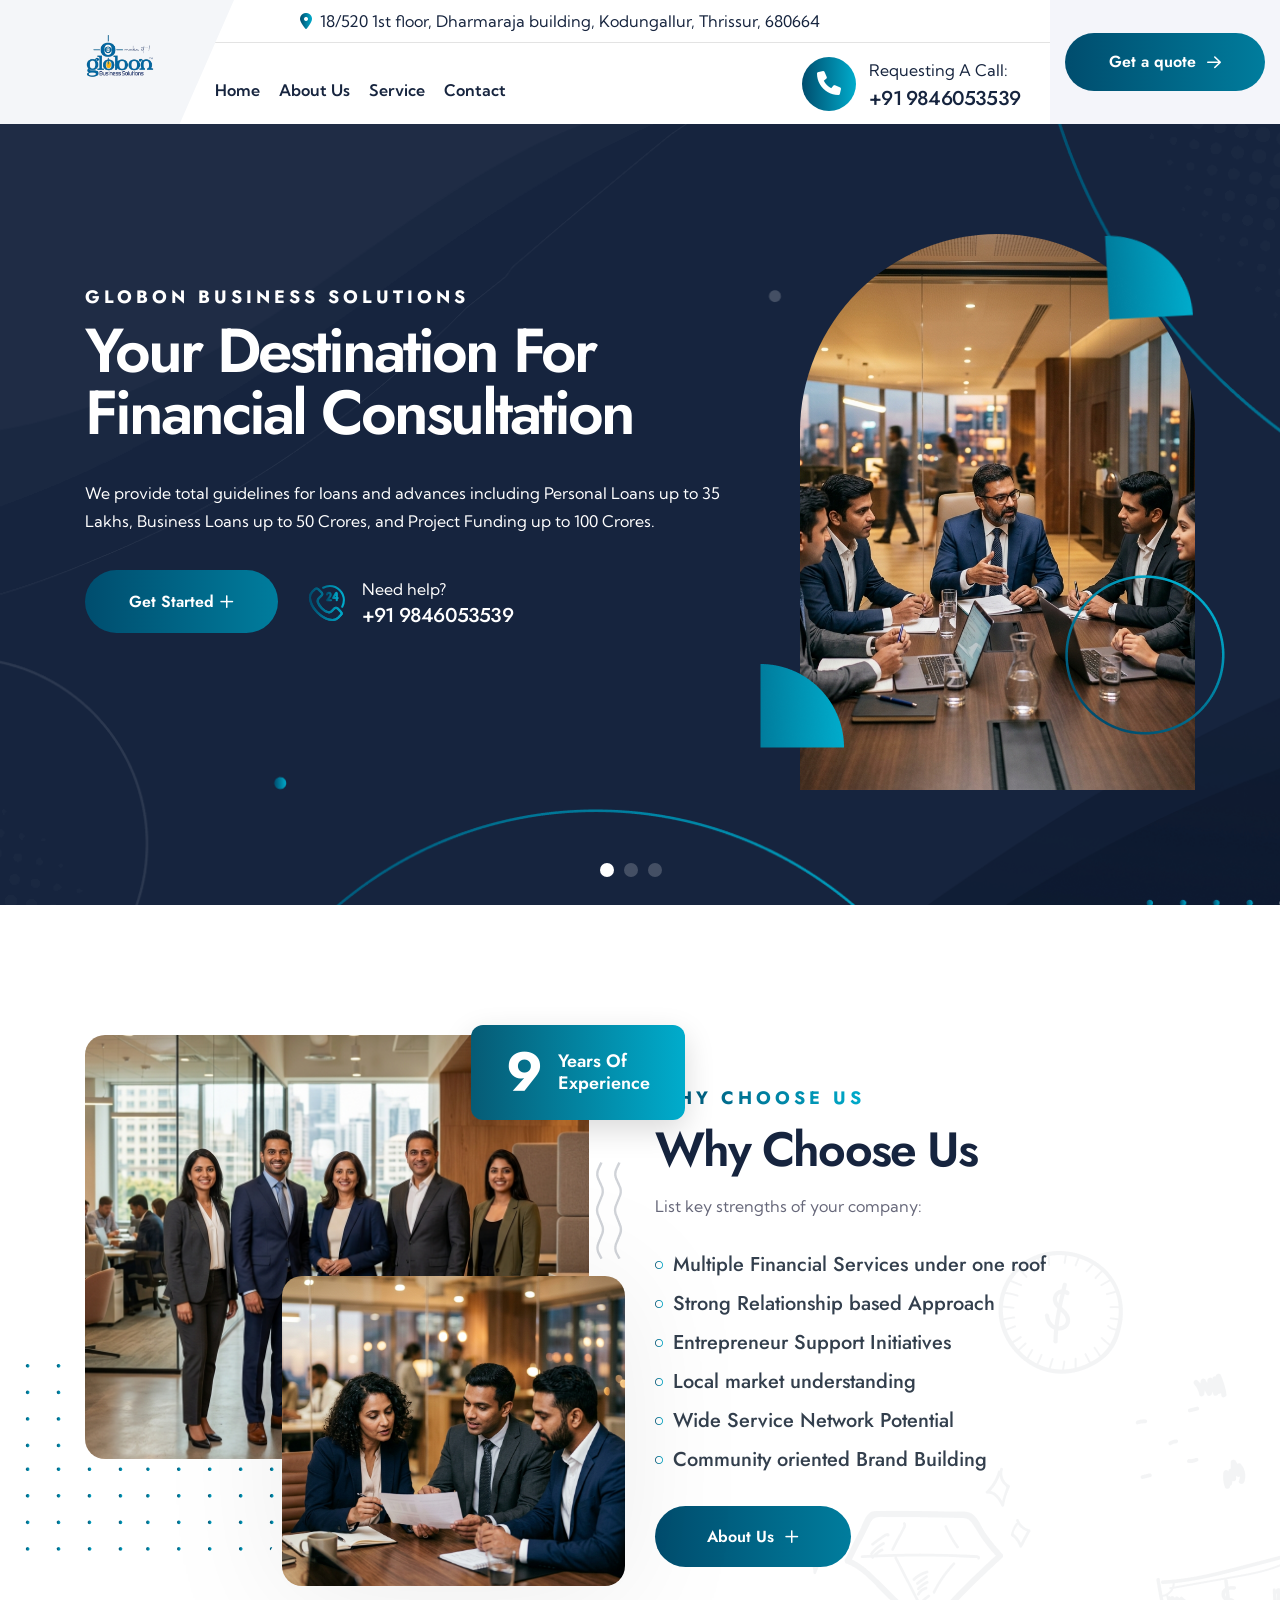
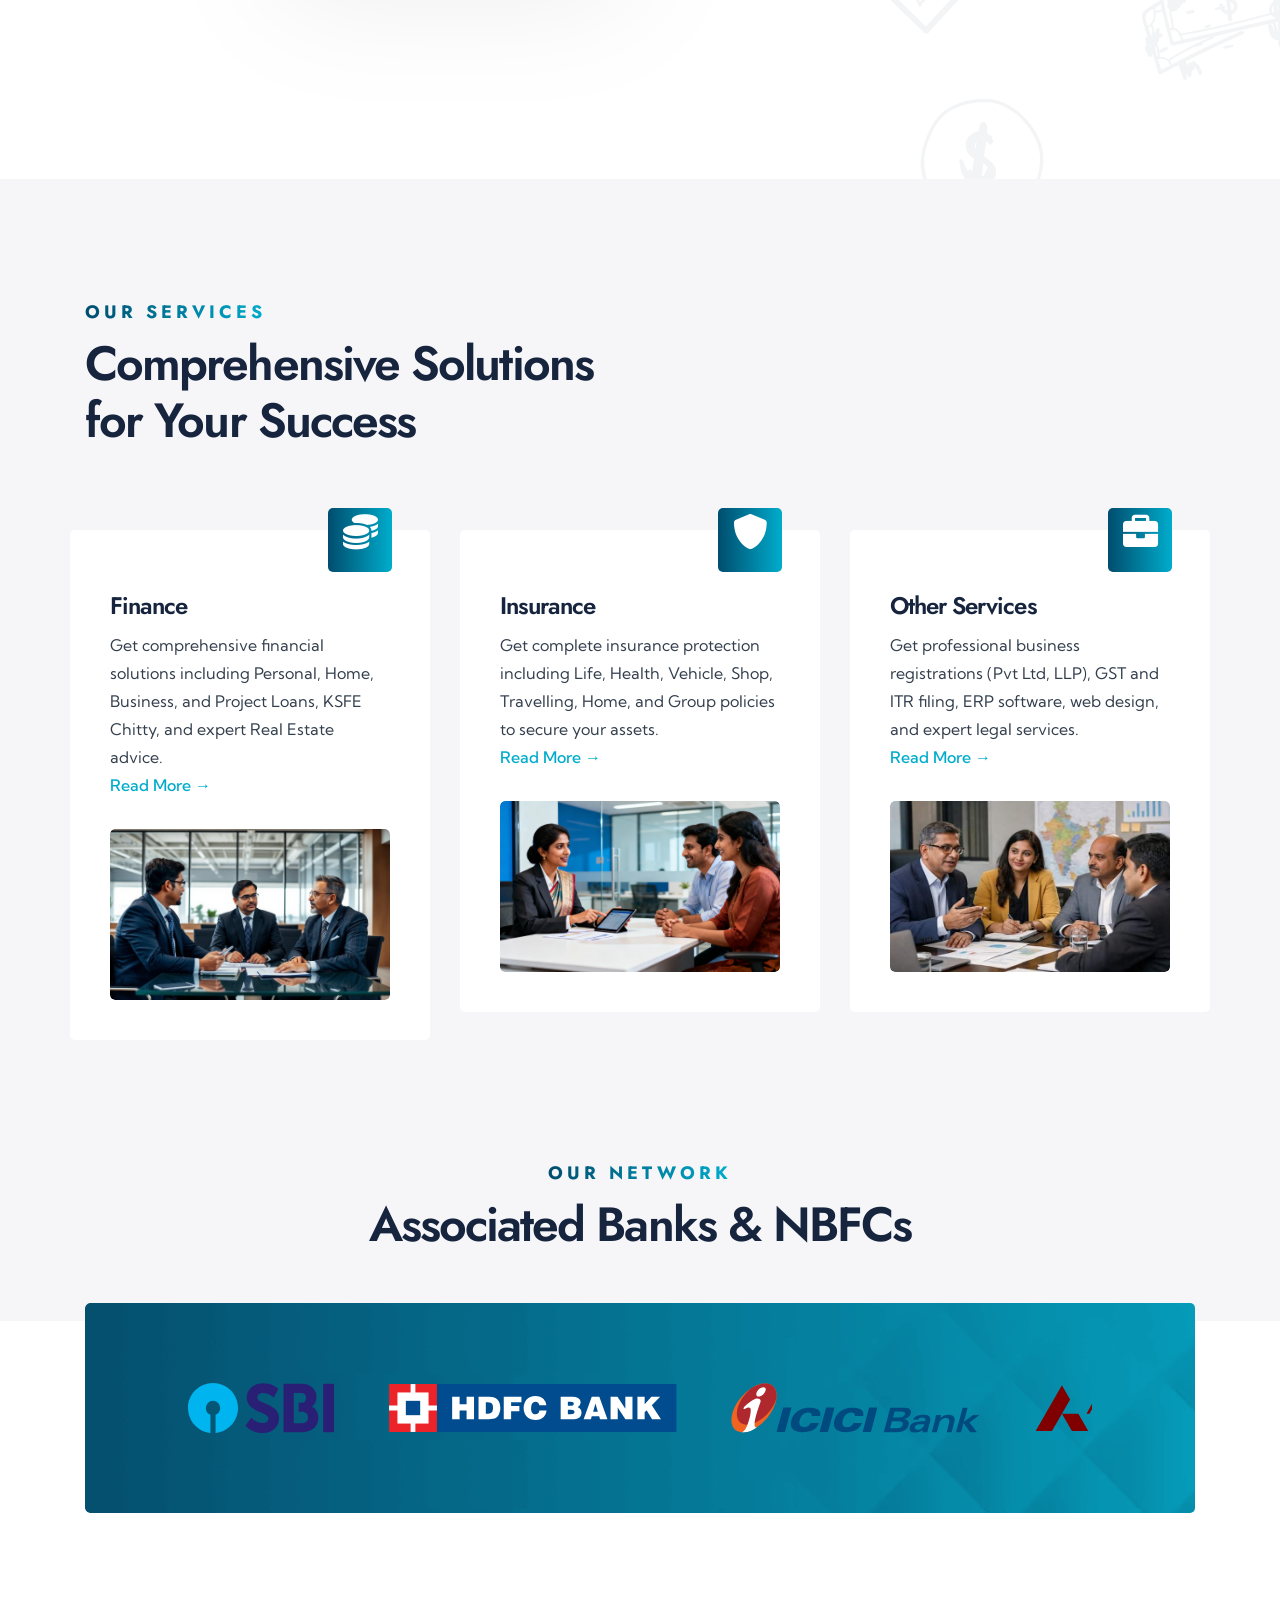
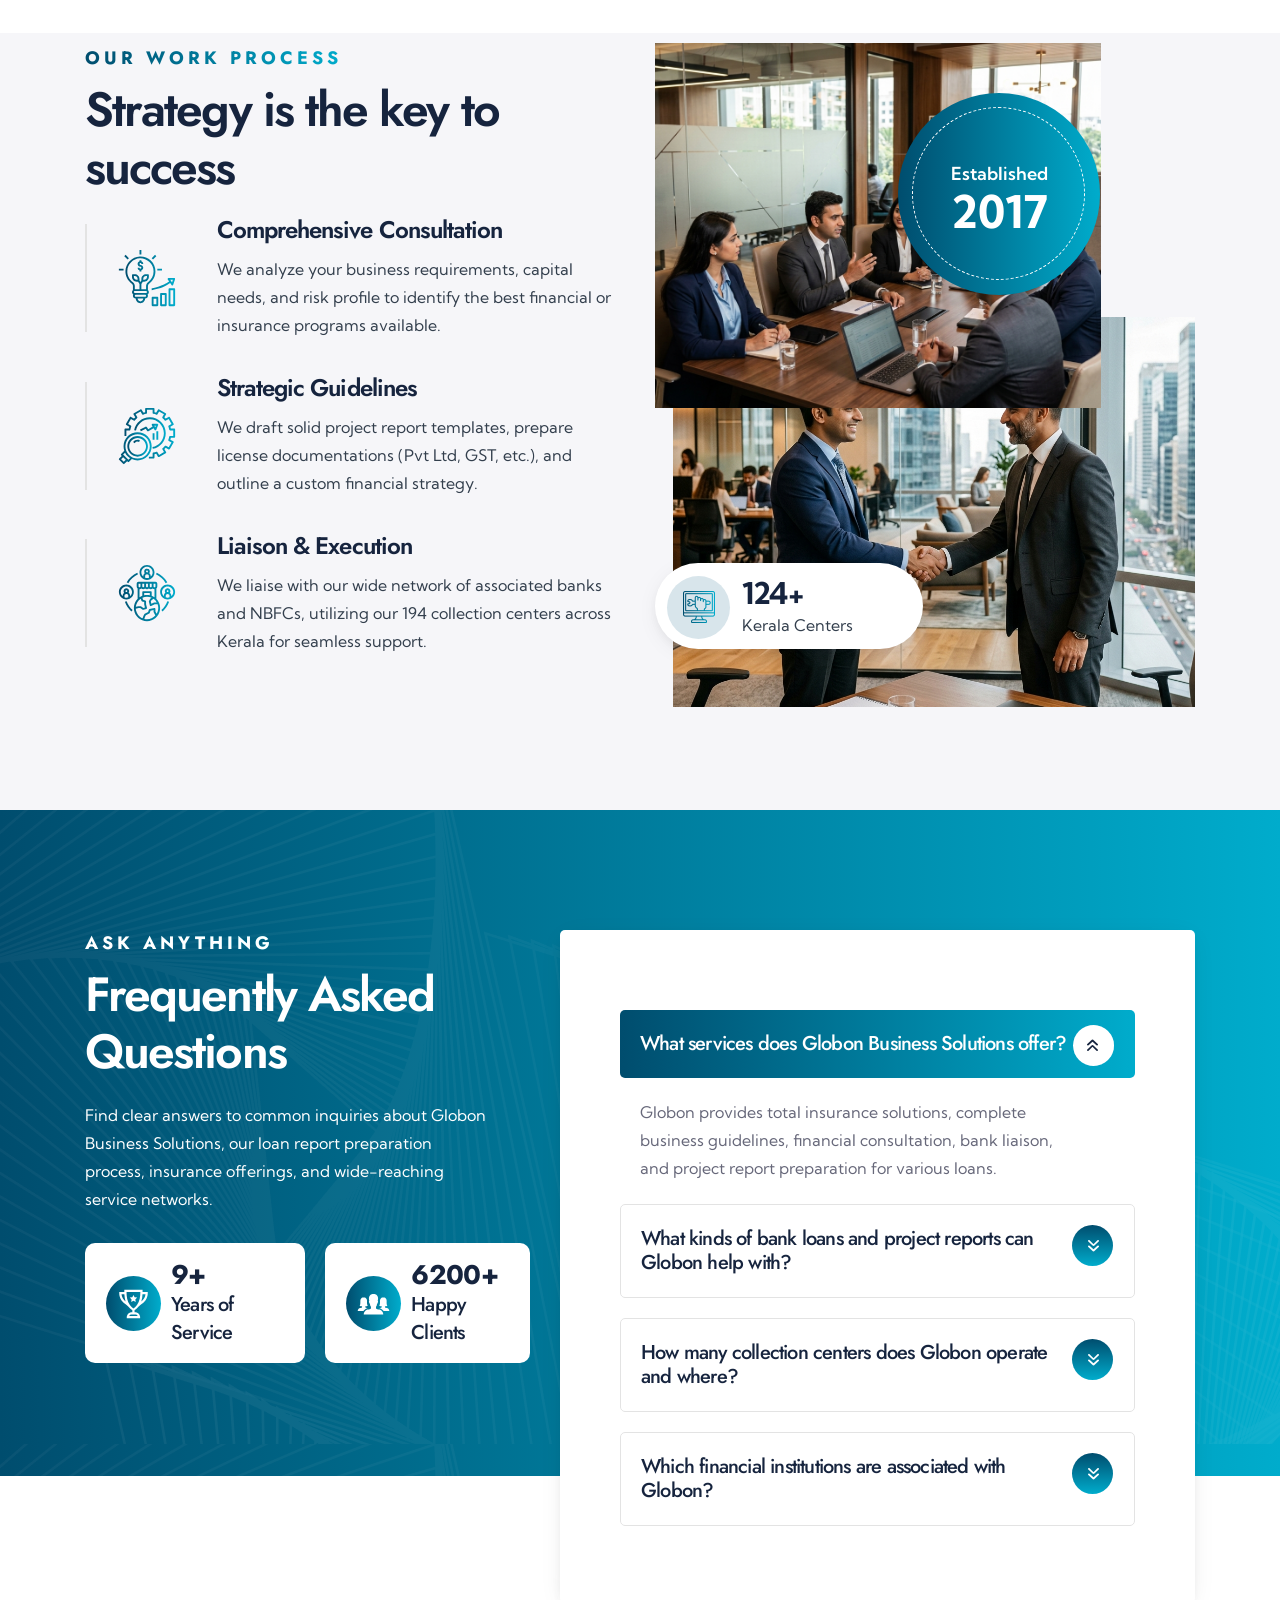
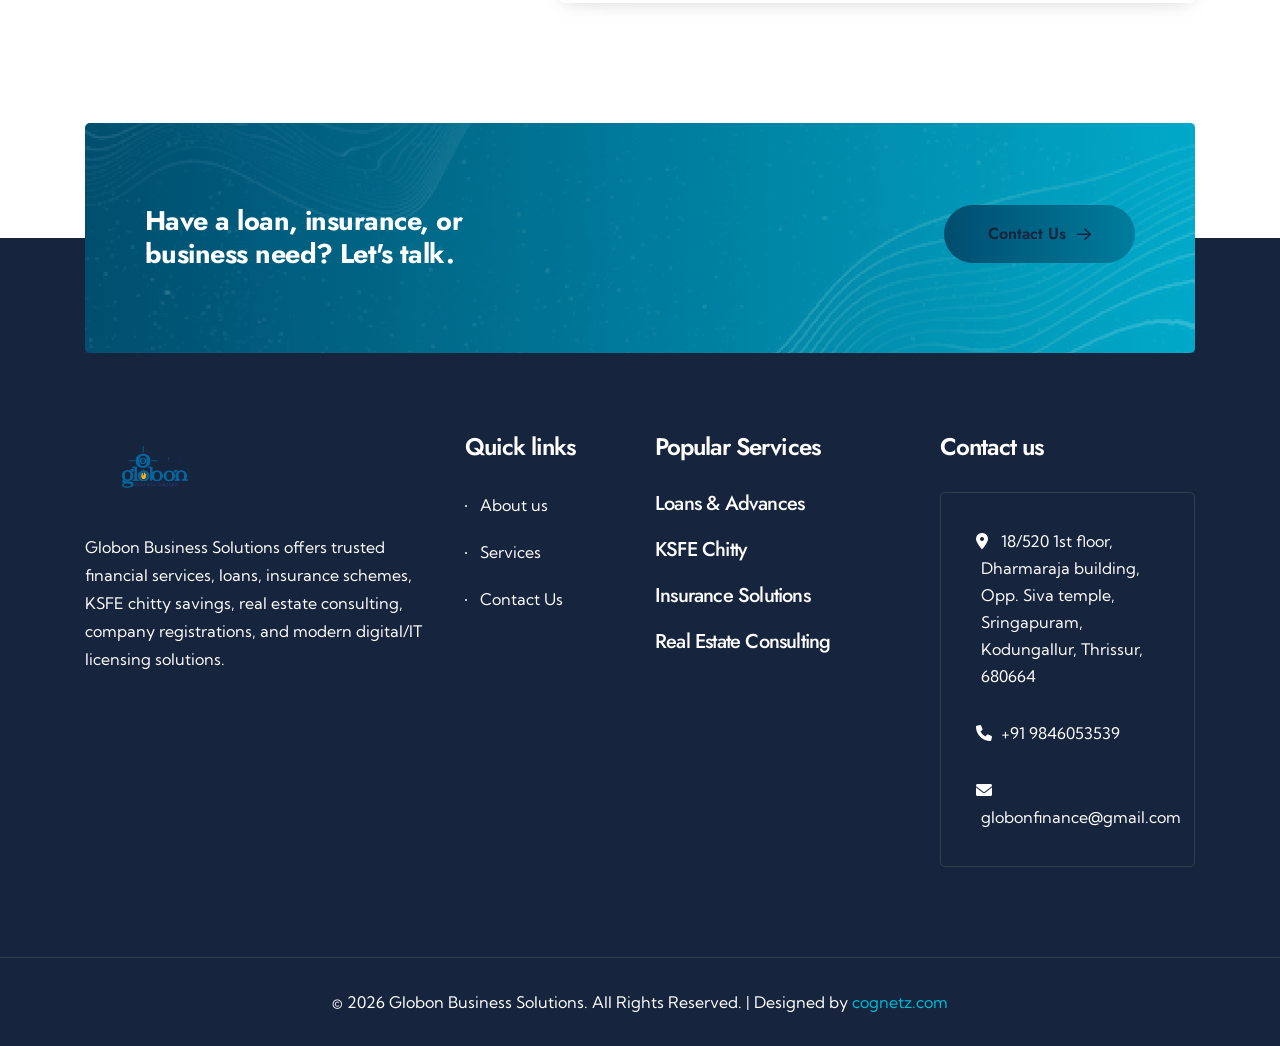
==== commit 9cf9b449: "commit1" ====
--- a/index.html
+++ b/index.html
@@ -147,18 +147,18 @@
           <h4 class="offcanvas__title">Contacts</h4>
           <div class="offcanvas__contact-content d-flex">
             <div class="offcanvas__contact-content-icon"><i class="fa-sharp fa-solid fa-location-dot"></i></div>
-            <div class="offcanvas__contact-content-content"><a href="https://www.google.com/maps/search/86+Road+Broklyn+Street,+600+New+York,+USA/@40.6897806,-74.0278086,12z/data=!3m1!4b1">86 Road Broklyn Street, 600 </a></div>
+            <div class="offcanvas__contact-content-content"><a href="https://maps.google.com/?q=Globon+Business+Solutions+Kodungallur" target="_blank">18/520 1st floor, Dharmaraja building, Opp. Siva temple, Sringapuram, Kodungallur, Thrissur, 680664</a></div>
           </div>
           <div class="offcanvas__contact-content d-flex">
             <div class="offcanvas__contact-content-icon"><i class="fa-solid fa-envelope"></i></div>
-            <div class="offcanvas__contact-content-content"><a href="mailto:needhelp@company.com"> Needhelp@company.com </a></div>
+            <div class="offcanvas__contact-content-content"><a href="mailto:globonfinance@gmail.com"> globonfinance@gmail.com </a></div>
           </div>
           <div class="offcanvas__contact-content d-flex">
             <div class="offcanvas__contact-content-icon"><i class="fa-solid fa-phone"></i></div>
-            <div class="offcanvas__contact-content-content"><a href="tel:01310-069824"> +92 666 888 0000</a></div>
-          </div>
-        </div>
-        <div class="offcanvas__social"><a class="icon facebook" href="#"><i class="fab fa-facebook-f"></i></a><a class="icon twitter" href="#"><i class="fab fa-twitter"></i></a><a class="icon youtube" href="#"><i class="fab fa-youtube"></i></a><a class="icon linkedin" href="#"><i class="fab fa-linkedin"></i></a></div>
+            <div class="offcanvas__contact-content-content"><a href="tel:+919846053539"> +91 98460 53539</a></div>
+          </div>
+        </div>
+        <!-- <div class="offcanvas__social"><a class="icon facebook" href="#"><i class="fab fa-facebook-f"></i></a><a class="icon twitter" href="#"><i class="fab fa-twitter"></i></a><a class="icon youtube" href="#"><i class="fab fa-youtube"></i></a><a class="icon linkedin" href="#"><i class="fab fa-linkedin"></i></a></div> -->
       </div>
     </div>
   </div>
@@ -1077,7 +1077,7 @@
               <div class="tp-footer-logo mb-20"><a href="index.html"> <img alt="Globon Logo" style="height: 80px; width: auto; transform: scale(1.7); transform-origin: left center; " src="assets/img/logo1.png" /></a></div>
               <div class="tp-footer-widget-content">
                 <p>Globon Business Solutions offers trusted financial services, loans, insurance schemes, KSFE chitty savings, real estate consulting, company registrations, and modern digital/IT licensing solutions.</p>
-                <div class="tp-footer-widget-social"><a target="_blank" href="#"><i class="fab fa-facebook-f"></i> </a><a target="_blank" href="#"><i class="fab fa-twitter"></i> </a><a target="_blank" href="#"><i class="fab fa-linkedin-in"></i> </a><a target="_blank" href="#"><i class="fab fa-instagram"></i> </a></div>
+                <!-- <div class="tp-footer-widget-social"><a target="_blank" href="#"><i class="fab fa-facebook-f"></i> </a><a target="_blank" href="#"><i class="fab fa-twitter"></i> </a><a target="_blank" href="#"><i class="fab fa-linkedin-in"></i> </a><a target="_blank" href="#"><i class="fab fa-instagram"></i> </a></div> -->
               </div>
             </div>
           </div>
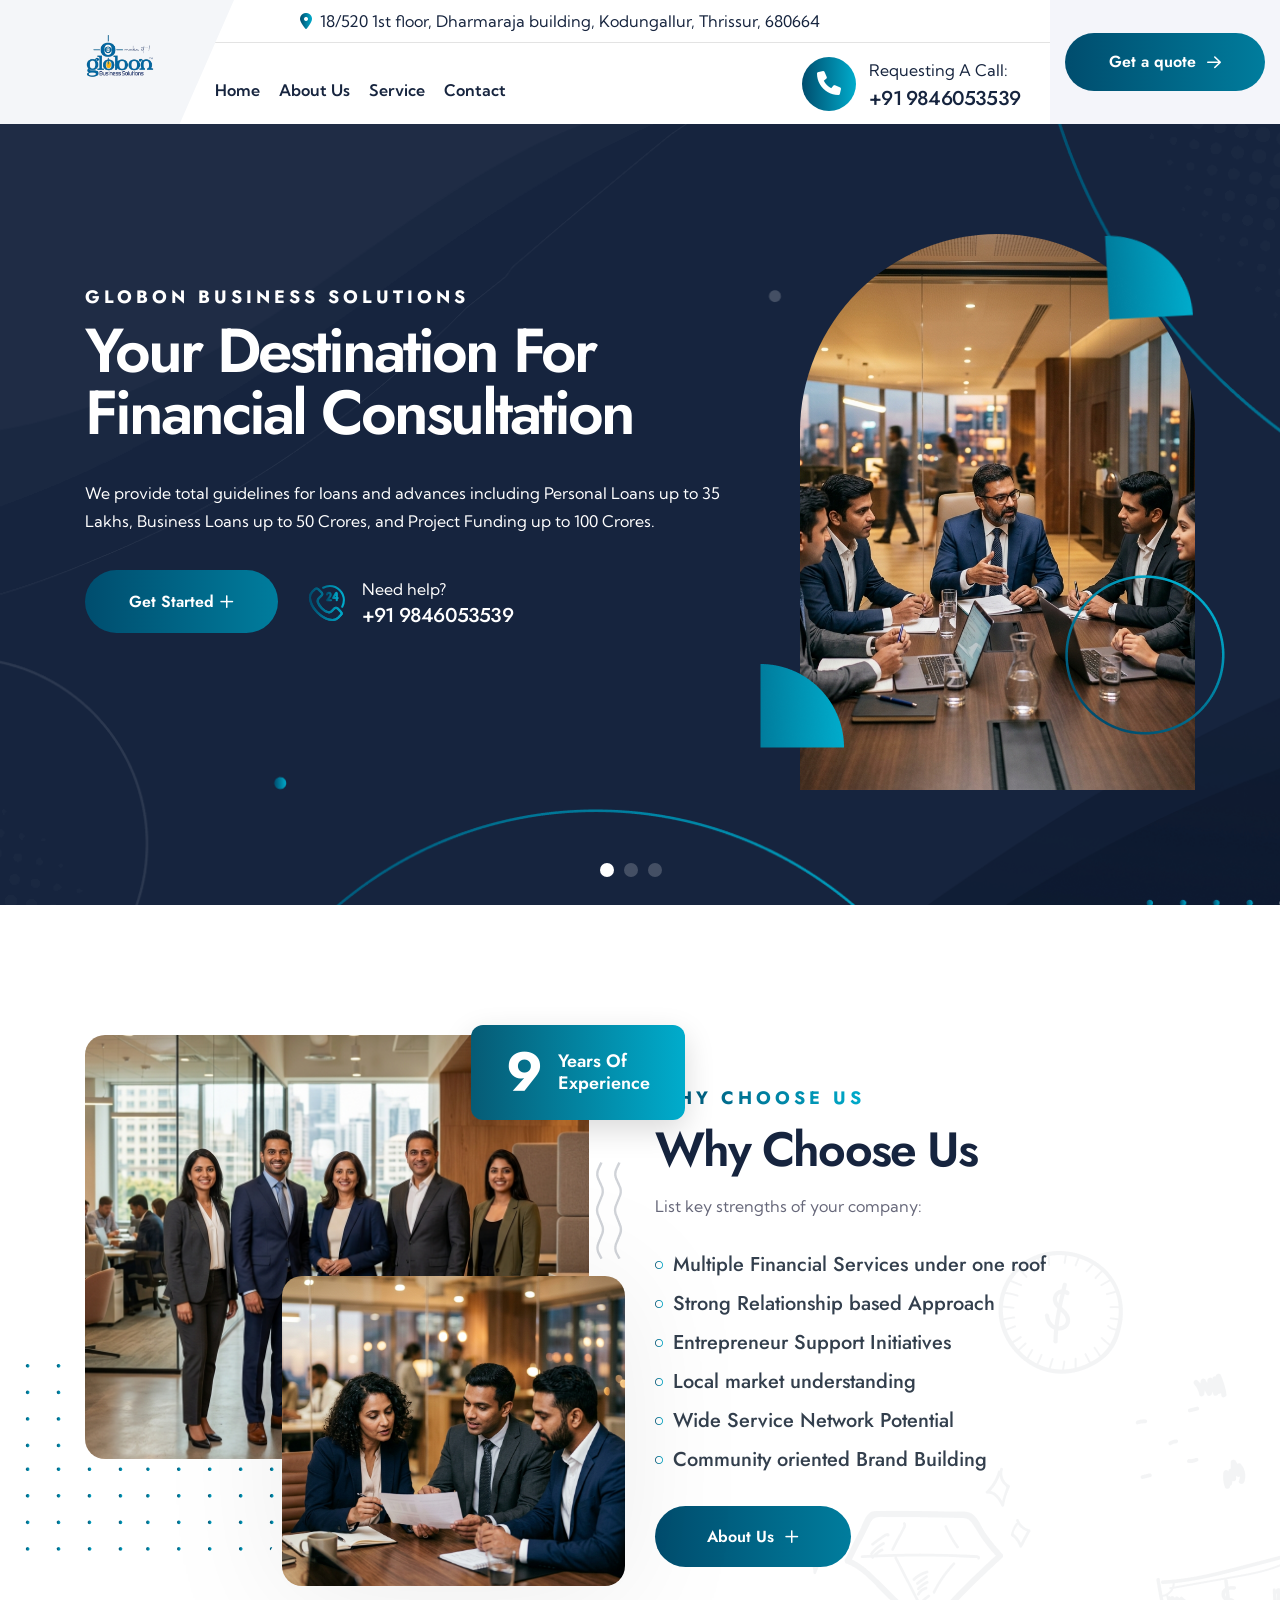
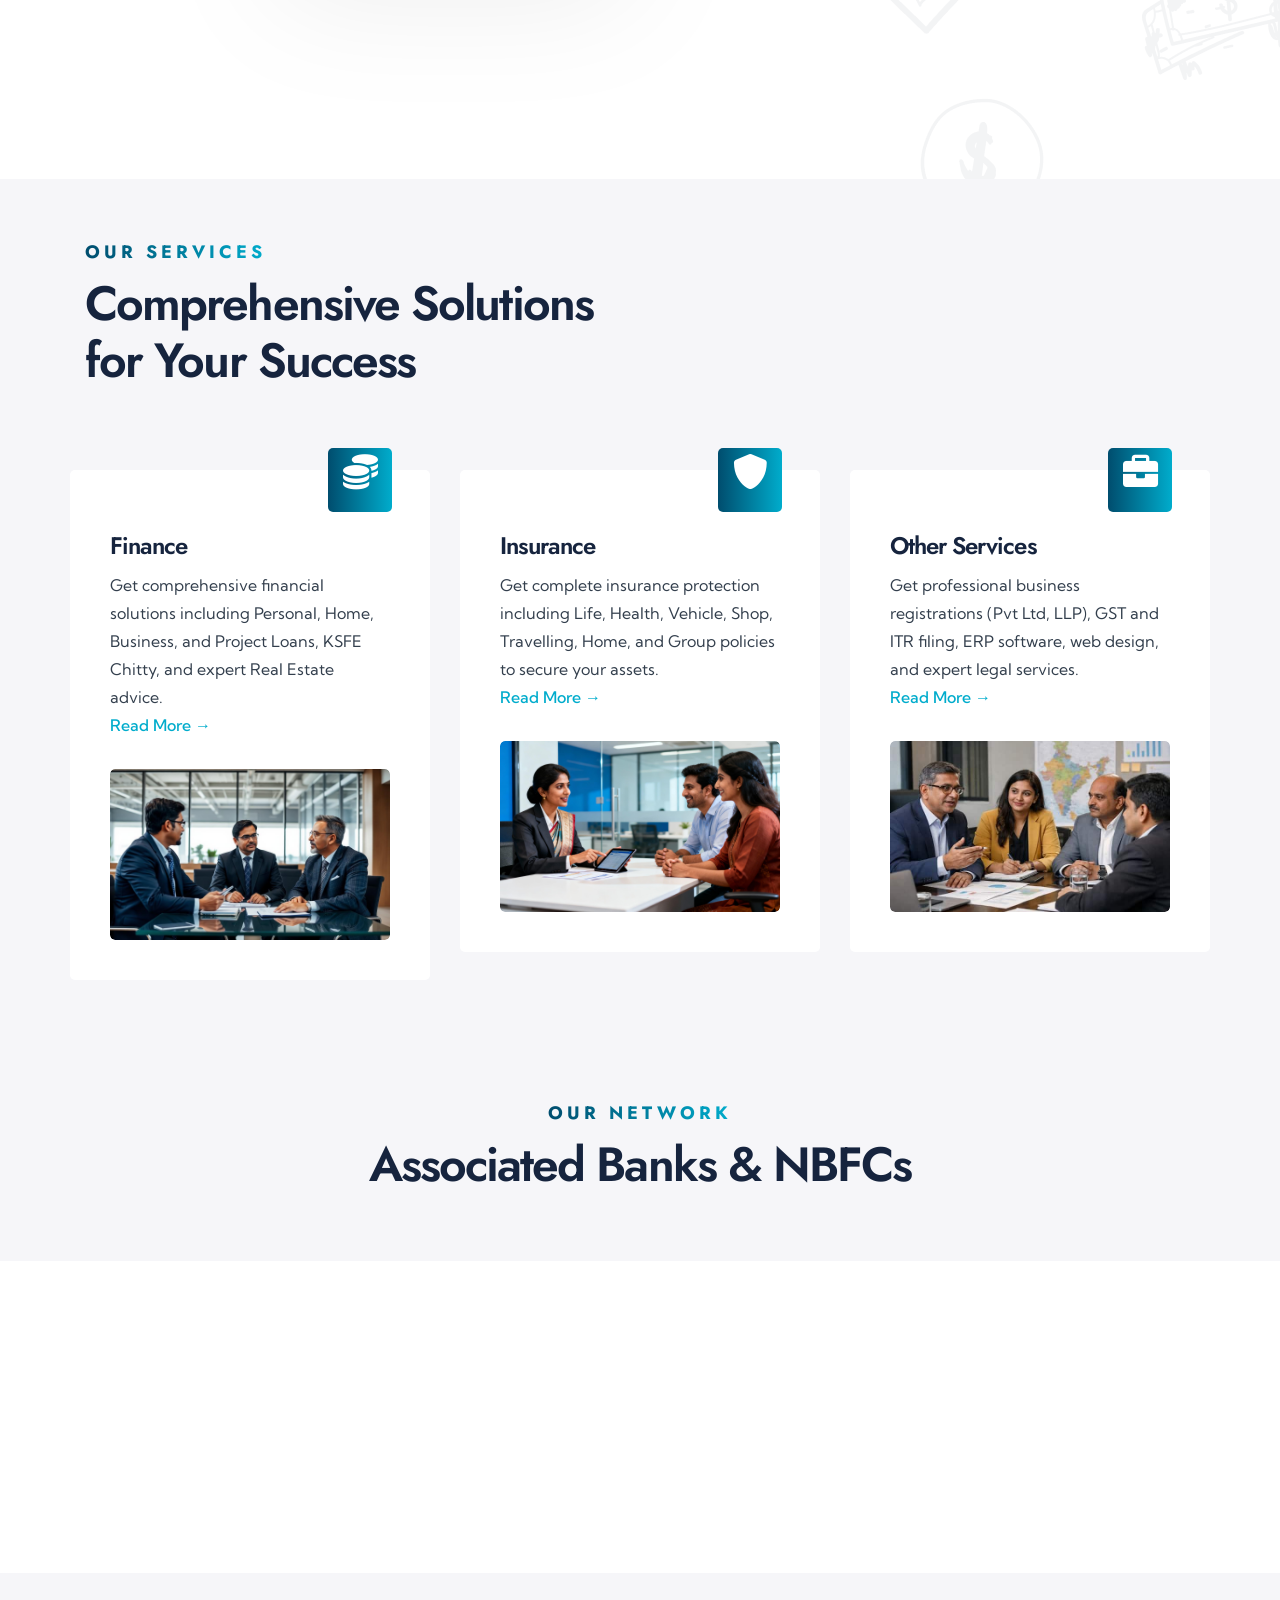
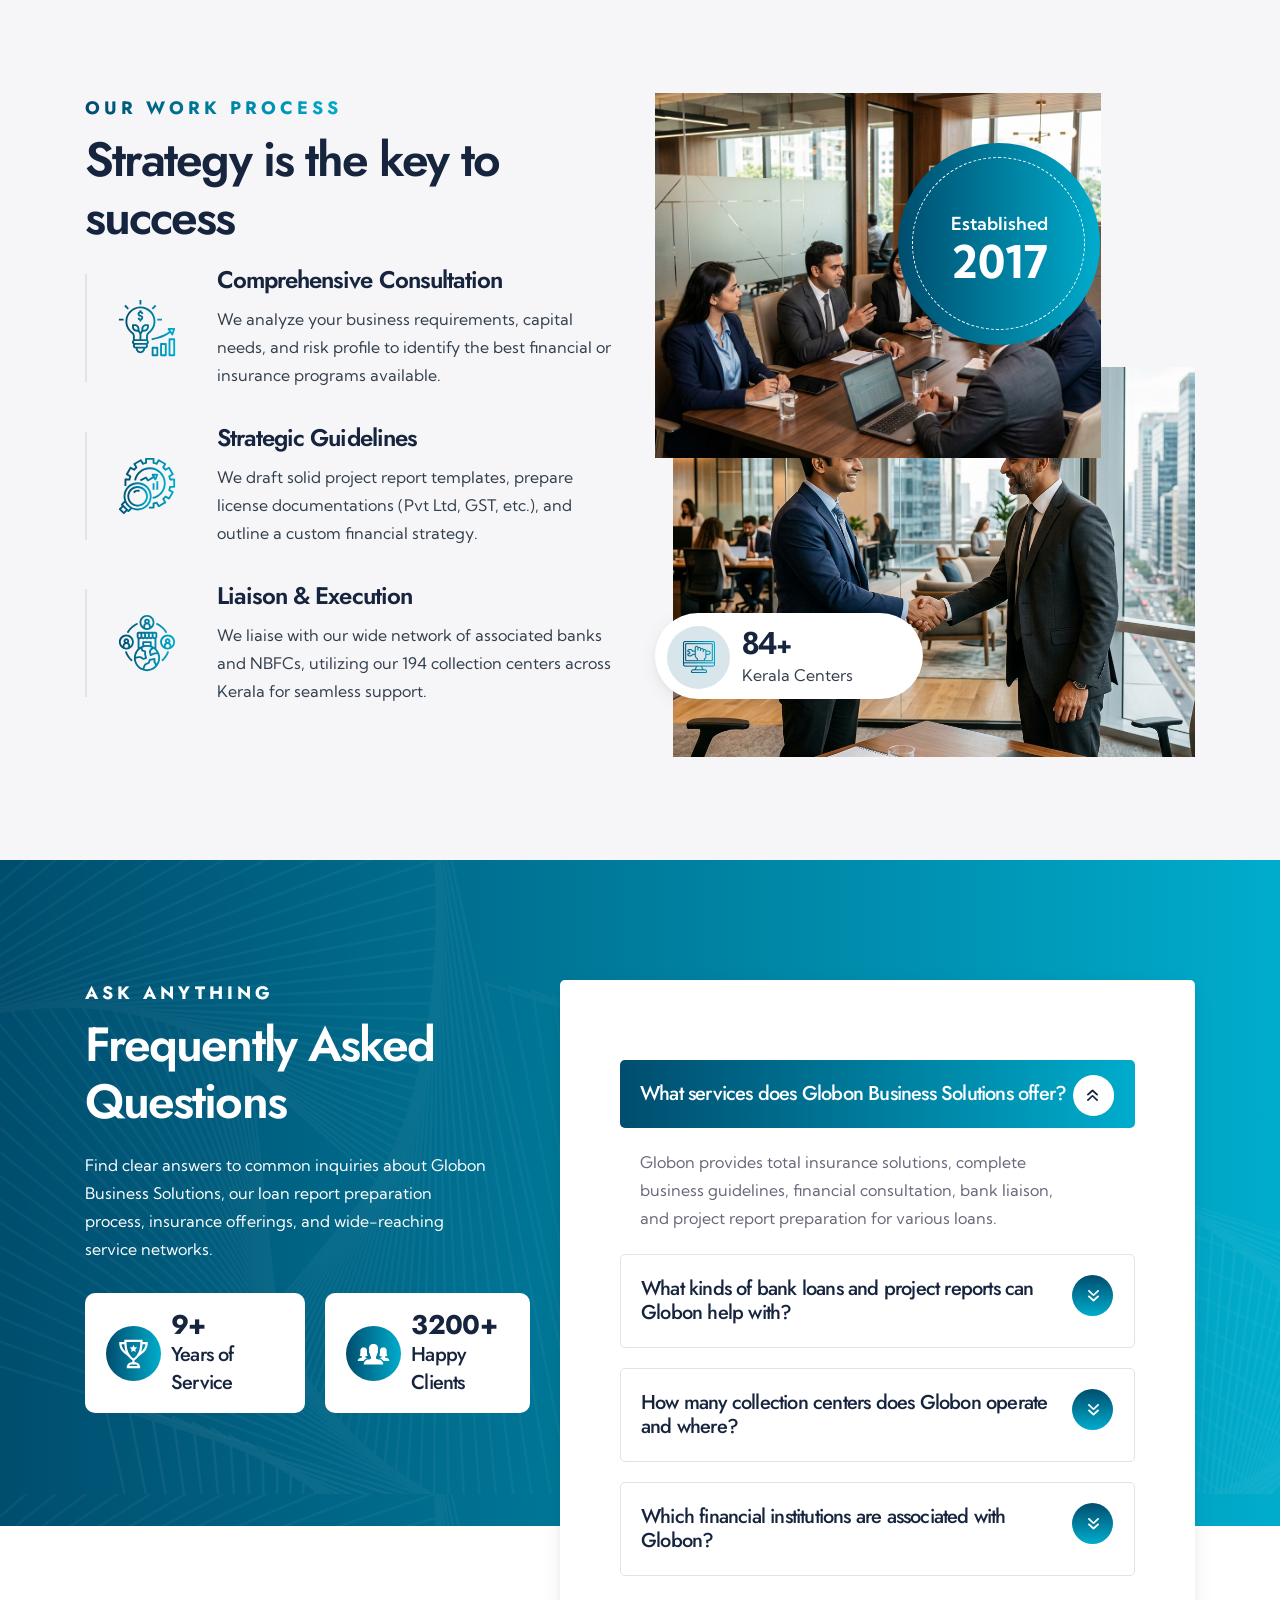
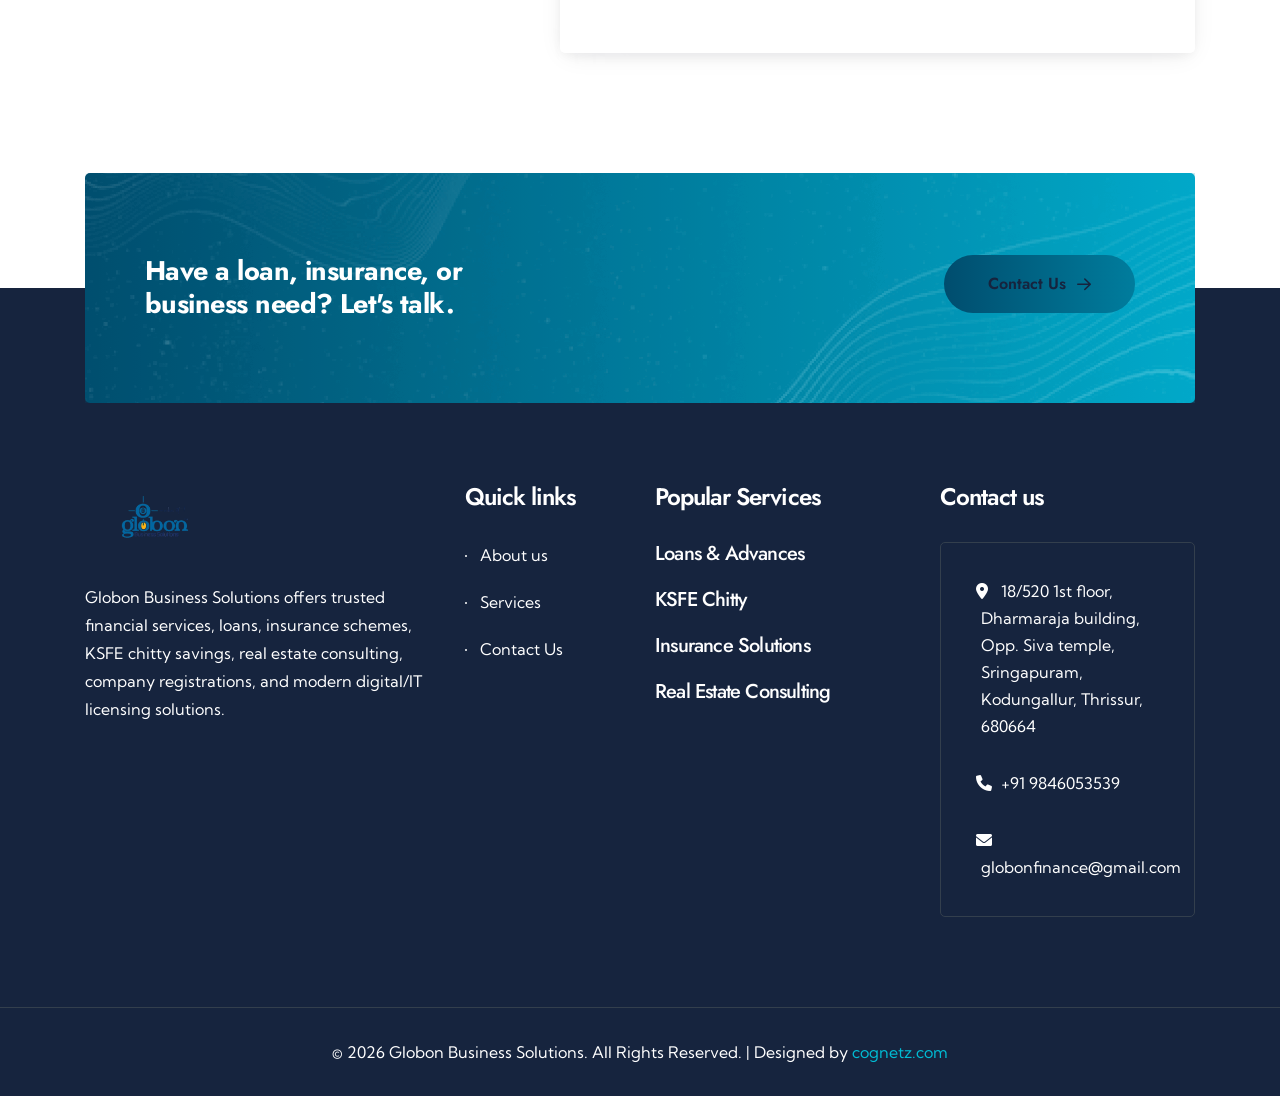
==== commit 90de152d: "commit2" ====
--- a/index.html
+++ b/index.html
@@ -4,12 +4,15 @@
 <head>
   <meta charSet="utf-8" />
   <meta name="viewport" content="width=device-width, initial-scale=1" />
-  <meta name="description" content="Globon Business Solutions - Make It. India's Largest Coordinated Service Sector Platform providing Financial Consulting, Insurance, & Business Guidelines." />
+  <meta name="description"
+    content="Globon Business Solutions - Make It. India's Largest Coordinated Service Sector Platform providing Financial Consulting, Insurance, & Business Guidelines." />
   <link rel="icon" href="assets/img/logo2.png" sizes="any" />
   <title>Globon Business Solutions - Make It || Financial Consulting, Insurance & Business Guidelines</title>
-  <meta name="description" content="Globon Business Solutions - Make It. Total insurance solutions, financial consultation, business registrations, Mudra/MSME/PMEGP/PMFME loan report planner, and coordinates over 194 centers." />
+  <meta name="description"
+    content="Globon Business Solutions - Make It. Total insurance solutions, financial consultation, business registrations, Mudra/MSME/PMEGP/PMFME loan report planner, and coordinates over 194 centers." />
   <link rel="icon" href="assets/img/logo2.png" type="image/x-icon" sizes="29x30" />
-  <link rel="stylesheet" href="https://fonts.googleapis.com/css2?family=Jost:wght@400;500;600;700;800;900&amp;family=Kumbh+Sans:wght@400;500;600;700;800&amp;display=swap" />
+  <link rel="stylesheet"
+    href="https://fonts.googleapis.com/css2?family=Jost:wght@400;500;600;700;800;900&amp;family=Kumbh+Sans:wght@400;500;600;700;800&amp;display=swap" />
   <link rel="stylesheet" href="assets/css/bootstrap.css">
   <link rel="stylesheet" href="assets/css/animate.css">
   <link rel="stylesheet" href="assets/css/swiper-bundle.css">
@@ -23,10 +26,15 @@
 <body>
   <header class="tp-header-area p-relative">
     <div class="tp-header-box p-relative">
-      <div class="tp-header-logo p-relative"><span class="tp-header-logo-bg"></span><a href="index.html"><img alt="Globon Business Solutions" style="height: 80px; width: auto; transform: scale(1.7); transform-origin: left center; " src="assets/img/logo1.png" /></a></div>
+      <div class="tp-header-logo p-relative"><span class="tp-header-logo-bg"></span><a href="index.html"><img
+            alt="Globon Business Solutions"
+            style="height: 80px; width: auto; transform: scale(1.7); transform-origin: left center; "
+            src="assets/img/logo1.png" /></a></div>
       <div class="tp-header-wrapper-inner header__sticky p-relative">
         <div class="tp-header-top d-none d-xl-flex">
-          <div class="tp-header-top-info"><a href="https://maps.google.com/?q=Globon+Business+Solutions+Kodungallur" target="_blank"><span><i class="fa-sharp fa-solid fa-location-dot"></i></span>18/520 1st floor, Dharmaraja building, Kodungallur, Thrissur, 680664</a></div>
+          <div class="tp-header-top-info"><a href="https://maps.google.com/?q=Globon+Business+Solutions+Kodungallur"
+              target="_blank"><span><i class="fa-sharp fa-solid fa-location-dot"></i></span>18/520 1st floor, Dharmaraja
+              building, Kodungallur, Thrissur, 680664</a></div>
           <div class="tp-header-top-right d-flex justify-content-end align-items-center">
             <!-- <div class="header-social "><a target="_blank" href="http://facebook.com"><i class="fab fa-facebook-f"></i> </a><a target="_blank" href="http://twitter.com"><i class="fab fa-twitter"></i> </a><a target="_blank" href="https://www.linkedin.com"><i class="fab fa-linkedin-in"></i> </a><a target="_blank" href="https://www.vimeo.com"><i class="fab fa-vimeo-v"></i> </a></div> -->
           </div>
@@ -44,7 +52,8 @@
           </div>
           <div class="tp-header-main-right d-flex align-items-center justify-content-xl-end">
             <div class="tp-header-contact d-xl-flex align-items-center d-none">
-              <div class="tp-header-contact-search search-open-btn d-none d-xxl-block"><span><i class="fa-solid fa-magnifying-glass"></i></span></div>
+              <div class="tp-header-contact-search search-open-btn d-none d-xxl-block"><span><i
+                    class="fa-solid fa-magnifying-glass"></i></span></div>
               <div class="tp-header-contact-inner d-flex align-items-center">
                 <div class="tp-header-contact-icon"><span><i class="fa-solid fa-phone"></i></span></div>
                 <div class="tp-header-contact-content">
@@ -52,12 +61,15 @@
                 </div>
               </div>
             </div>
-            <div class="tp-header-sticky-hamburger d-xl-none offcanvas-open-btn"><button class="hamburger-btn"><span></span><span></span><span></span></button></div>
-          </div>
-        </div>
-      </div>
-      <div class="tp-header-btn"><a class="tp-btn d-none d-xl-block" href="contact.html">Get a quote <i class="fa-regular fa-arrow-right"></i></a>
-        <div class="tp-header-main-right-hamburger-btn d-xl-none offcanvas-open-btn"><button class="hamburger-btn"><span></span><span></span><span></span></button></div>
+            <div class="tp-header-sticky-hamburger d-xl-none offcanvas-open-btn"><button
+                class="hamburger-btn"><span></span><span></span><span></span></button></div>
+          </div>
+        </div>
+      </div>
+      <div class="tp-header-btn"><a class="tp-btn d-none d-xl-block" href="contact.html">Get a quote <i
+            class="fa-regular fa-arrow-right"></i></a>
+        <div class="tp-header-main-right-hamburger-btn d-xl-none offcanvas-open-btn"><button
+            class="hamburger-btn"><span></span><span></span><span></span></button></div>
       </div>
     </div>
   </header>
@@ -66,24 +78,27 @@
       <div class="container-fluid">
         <div class="row align-items-center">
           <div class="col-xl-3 col-6">
-            <div class="tp-header-logo-2 p-relative"><a href="index.html"><img alt="Globon Business Solutions" style="height: 80px; width: auto; transform: scale(1.7); transform-origin: left center; " src="assets/img/logo1.png" /></a></div>
+            <div class="tp-header-logo-2 p-relative"><a href="index.html"><img alt="Globon Business Solutions"
+                  style="height: 80px; width: auto; transform: scale(1.7); transform-origin: left center; "
+                  src="assets/img/logo1.png" /></a></div>
           </div>
           <div class="col-lg-6 d-none d-xl-block">
             <div class="tp-main-menu home-2 d-none d-xl-block">
               <nav class="tp-main-menu-content">
-              <ul>
-                <li><a href="index.html">Home</a></li>
-                <li><a href="about.html">About Us</a></li>
-                <li><a href="services.html">Service</a></li>
-                <li><a href="contact.html">Contact</a></li>
-              </ul>
-            </nav>
+                <ul>
+                  <li><a href="index.html">Home</a></li>
+                  <li><a href="about.html">About Us</a></li>
+                  <li><a href="services.html">Service</a></li>
+                  <li><a href="contact.html">Contact</a></li>
+                </ul>
+              </nav>
             </div>
           </div>
           <div class="col-xl-3 col-6">
             <div class="tp-header-main-right-2 d-flex align-items-center justify-content-xl-end">
               <div class="tp-header-contact-2 d-flex align-items-center">
-                <div class="tp-header-contact-search search-open-btn d-none d-xxl-block"><span><i class="fa-solid fa-magnifying-glass"></i></span></div>
+                <div class="tp-header-contact-search search-open-btn d-none d-xxl-block"><span><i
+                      class="fa-solid fa-magnifying-glass"></i></span></div>
                 <div class="tp-header-contact-inner d-none d-xl-flex align-items-center">
                   <div class="tp-header-contact-icon"><span><i class="fa-solid fa-phone"></i></span></div>
                   <div class="tp-header-contact-content">
@@ -91,7 +106,8 @@
                   </div>
                 </div>
               </div>
-              <div class="tp-header-main-right-hamburger-btn d-xl-none offcanvas-open-btn text-end"><button class="hamburger-btn"><span></span><span></span><span></span></button></div>
+              <div class="tp-header-main-right-hamburger-btn d-xl-none offcanvas-open-btn text-end"><button
+                  class="hamburger-btn"><span></span><span></span><span></span></button></div>
             </div>
           </div>
         </div>
@@ -104,15 +120,19 @@
         <div class="row justify-content-center">
           <div class="col-lg-8">
             <div class="search-wrapper">
-              <div class="search-close"><button class="search-close-btn"><svg width="12" height="12" viewBox="0 0 12 12" fill="none" xmlns="http://www.w3.org/2000/svg">
-                    <path d="M11 1L1 11" stroke="currentColor" stroke-width="1.5" stroke-linecap="round" stroke-linejoin="round"></path>
-                    <path d="M1 1L11 11" stroke="currentColor" stroke-width="1.5" stroke-linecap="round" stroke-linejoin="round"></path>
+              <div class="search-close"><button class="search-close-btn"><svg width="12" height="12" viewBox="0 0 12 12"
+                    fill="none" xmlns="http://www.w3.org/2000/svg">
+                    <path d="M11 1L1 11" stroke="currentColor" stroke-width="1.5" stroke-linecap="round"
+                      stroke-linejoin="round"></path>
+                    <path d="M1 1L11 11" stroke="currentColor" stroke-width="1.5" stroke-linecap="round"
+                      stroke-linejoin="round"></path>
                   </svg></button></div>
               <div class="search-content pt-35">
                 <h3 class="heading text-center mb-30">Hi! How can we help You?</h3>
                 <div class="d-flex justify-content-center px-5">
                   <div class="search w-100 p-relative">
-                    <form><input type="text" class="search-input" placeholder="Search..." value="" /><button class="search-icon" type="submit"><i class="fa fa-search"></i></button></form>
+                    <form><input type="text" class="search-input" placeholder="Search..." value="" /><button
+                        class="search-icon" type="submit"><i class="fa fa-search"></i></button></form>
                   </div>
                 </div>
               </div>
@@ -125,33 +145,41 @@
   <div class="search-overlay "></div>
   <div class="offcanvas__area ">
     <div class="offcanvas__wrapper">
-      <div class="offcanvas__close"><button class="offcanvas__close-btn offcanvas-close-btn"><svg width="12" height="12" viewBox="0 0 12 12" fill="none" xmlns="http://www.w3.org/2000/svg">
-            <path d="M11 1L1 11" stroke="currentColor" stroke-width="1.5" stroke-linecap="round" stroke-linejoin="round"></path>
-            <path d="M1 1L11 11" stroke="currentColor" stroke-width="1.5" stroke-linecap="round" stroke-linejoin="round"></path>
+      <div class="offcanvas__close"><button class="offcanvas__close-btn offcanvas-close-btn"><svg width="12" height="12"
+            viewBox="0 0 12 12" fill="none" xmlns="http://www.w3.org/2000/svg">
+            <path d="M11 1L1 11" stroke="currentColor" stroke-width="1.5" stroke-linecap="round"
+              stroke-linejoin="round"></path>
+            <path d="M1 1L11 11" stroke="currentColor" stroke-width="1.5" stroke-linecap="round"
+              stroke-linejoin="round"></path>
           </svg></button></div>
       <div class="offcanvas__content">
         <div class="offcanvas__top mb-50 d-flex justify-content-between align-items-center">
-          <div class="offcanvas__logo logo"><a href="index.html"><img alt="logo" style="height: 80px; width: auto; transform: scale(1.7); transform-origin: left center; " src="assets/img/logo1.png" /></a></div>
+          <div class="offcanvas__logo logo"><a href="index.html"><img alt="logo"
+                style="height: 80px; width: auto; transform: scale(1.7); transform-origin: left center; "
+                src="assets/img/logo1.png" /></a></div>
         </div>
         <div class="tp-main-menu-mobile fix d-xl-none mb-40">
           <nav class="tp-main-menu-content">
-              <ul>
-                <li><a href="index.html">Home</a></li>
-                <li><a href="about.html">About Us</a></li>
-                <li><a href="services.html">Service</a></li>
-                <li><a href="contact.html">Contact</a></li>
-              </ul>
-            </nav>
+            <ul>
+              <li><a href="index.html">Home</a></li>
+              <li><a href="about.html">About Us</a></li>
+              <li><a href="services.html">Service</a></li>
+              <li><a href="contact.html">Contact</a></li>
+            </ul>
+          </nav>
         </div>
         <div class="offcanvas__contact">
           <h4 class="offcanvas__title">Contacts</h4>
           <div class="offcanvas__contact-content d-flex">
             <div class="offcanvas__contact-content-icon"><i class="fa-sharp fa-solid fa-location-dot"></i></div>
-            <div class="offcanvas__contact-content-content"><a href="https://maps.google.com/?q=Globon+Business+Solutions+Kodungallur" target="_blank">18/520 1st floor, Dharmaraja building, Opp. Siva temple, Sringapuram, Kodungallur, Thrissur, 680664</a></div>
+            <div class="offcanvas__contact-content-content"><a
+                href="https://maps.google.com/?q=Globon+Business+Solutions+Kodungallur" target="_blank">18/520 1st
+                floor, Dharmaraja building, Opp. Siva temple, Sringapuram, Kodungallur, Thrissur, 680664</a></div>
           </div>
           <div class="offcanvas__contact-content d-flex">
             <div class="offcanvas__contact-content-icon"><i class="fa-solid fa-envelope"></i></div>
-            <div class="offcanvas__contact-content-content"><a href="mailto:globonfinance@gmail.com"> globonfinance@gmail.com </a></div>
+            <div class="offcanvas__contact-content-content"><a href="mailto:globonfinance@gmail.com">
+                globonfinance@gmail.com </a></div>
           </div>
           <div class="offcanvas__contact-content d-flex">
             <div class="offcanvas__contact-content-icon"><i class="fa-solid fa-phone"></i></div>
@@ -176,24 +204,39 @@
                     <div class="tp-hero-content p-relative">
                       <div class="tp-hero-title-wrapper"><span class="tp-hero-subtitle">Globon Business Solutions</span>
                         <h2 class="tp-hero-title">Your destination for Financial Consultation</h2>
-                        <p>We provide total guidelines for loans and advances including Personal Loans up to 35 Lakhs, Business Loans up to 50 Crores, and Project Funding up to 100 Crores.</p>
+                        <p>We provide total guidelines for loans and advances including Personal Loans up to 35 Lakhs,
+                          Business Loans up to 50 Crores, and Project Funding up to 100 Crores.</p>
                       </div>
                       <div class="tp-hero-button-wrapper d-flex flex-wrap align-items-center">
-                        <div class="tp-hero-btn mr-30"><a class="tp-btn" href="#about-one-page">Get Started<span><i class="fa-regular fa-plus"></i></span></a></div>
-                        <div class="tp-hero-call d-flex align-items-center"><span><svg width="37" height="36" viewBox="0 0 37 36" fill="none" xmlns="http://www.w3.org/2000/svg">
-                              <path d="M29.6887 13.0168H25.1079C25.1079 13.0168 27.5332 8.62052 27.9335 8.12946C28.3382 7.63298 28.7214 7.94264 28.758 8.38069C28.7945 8.81866 28.7397 15.1698 28.7397 15.1698M22.9387 15.2699C22.9387 15.2699 19.4019 15.3144 19.2343 15.2585C19.0667 15.2027 19.503 14.9077 21.8218 11.5945C22.2549 10.9757 22.4932 10.4537 22.5947 10.0163L22.6306 9.73512C22.6306 8.70778 21.7978 7.875 20.7705 7.875C19.8665 7.875 19.1132 8.51977 18.9453 9.37455" stroke="url('#paint0_linear_3043_11')" stroke-width="2.10938" stroke-miterlimit="10" stroke-linecap="round" stroke-linejoin="round"></path>
-                              <path d="M32.7861 26.6714L29.7163 23.6016C28.7645 22.6497 27.2212 22.6497 26.2694 23.6016L23.6842 26.1867C21.5426 28.3284 18.0577 27.4539 13.7745 23.1708C9.49123 18.8875 8.61683 15.4026 10.7585 13.2611L13.3436 10.6759C14.2954 9.72406 14.2954 8.18084 13.3436 7.22902L10.2737 4.15918C9.32192 3.20736 7.7787 3.20736 6.82688 4.15918L4.24177 6.74429C-0.279393 11.2655 2.32723 20.3406 9.46592 27.4793C16.6046 34.618 25.6798 37.2246 30.201 32.7035L32.7862 30.1183C33.7379 29.1665 33.7379 27.6233 32.7861 26.6714Z" stroke="url('#paint1_linear_3043_11')" stroke-width="2.10938" stroke-miterlimit="10" stroke-linecap="round" stroke-linejoin="round"></path>
-                              <path d="M34.2298 21.7512C35.2892 19.7749 35.8906 17.5164 35.8906 15.1172C35.8906 7.35068 29.5946 1.05469 21.8281 1.05469C19.4289 1.05469 17.1704 1.65614 15.1941 2.71554M32.7861 26.6715L29.7163 23.6017C28.7645 22.6498 27.2212 22.6498 26.2694 23.6017L23.6842 26.1868C21.5426 28.3285 18.0577 27.454 13.7745 23.1709C9.49123 18.8876 8.61683 15.4027 10.7585 13.2611L13.3436 10.676C14.2954 9.72415 14.2954 8.18093 13.3436 7.22911L10.2737 4.15927C9.32192 3.20745 7.7787 3.20745 6.82688 4.15927L4.24177 6.74437C-0.279393 11.2655 2.32723 20.3407 9.46592 27.4794C16.6046 34.6181 25.6798 37.2247 30.201 32.7035L32.7862 30.1184C33.7379 29.1665 33.7379 27.6234 32.7861 26.6715Z" stroke="url('#paint2_linear_3043_11')" stroke-width="2.10938" stroke-miterlimit="10" stroke-linecap="round" stroke-linejoin="round"></path>
+                        <div class="tp-hero-btn mr-30"><a class="tp-btn" href="#about-one-page">Get Started<span><i
+                                class="fa-regular fa-plus"></i></span></a></div>
+                        <div class="tp-hero-call d-flex align-items-center"><span><svg width="37" height="36"
+                              viewBox="0 0 37 36" fill="none" xmlns="http://www.w3.org/2000/svg">
+                              <path
+                                d="M29.6887 13.0168H25.1079C25.1079 13.0168 27.5332 8.62052 27.9335 8.12946C28.3382 7.63298 28.7214 7.94264 28.758 8.38069C28.7945 8.81866 28.7397 15.1698 28.7397 15.1698M22.9387 15.2699C22.9387 15.2699 19.4019 15.3144 19.2343 15.2585C19.0667 15.2027 19.503 14.9077 21.8218 11.5945C22.2549 10.9757 22.4932 10.4537 22.5947 10.0163L22.6306 9.73512C22.6306 8.70778 21.7978 7.875 20.7705 7.875C19.8665 7.875 19.1132 8.51977 18.9453 9.37455"
+                                stroke="url('#paint0_linear_3043_11')" stroke-width="2.10938" stroke-miterlimit="10"
+                                stroke-linecap="round" stroke-linejoin="round"></path>
+                              <path
+                                d="M32.7861 26.6714L29.7163 23.6016C28.7645 22.6497 27.2212 22.6497 26.2694 23.6016L23.6842 26.1867C21.5426 28.3284 18.0577 27.4539 13.7745 23.1708C9.49123 18.8875 8.61683 15.4026 10.7585 13.2611L13.3436 10.6759C14.2954 9.72406 14.2954 8.18084 13.3436 7.22902L10.2737 4.15918C9.32192 3.20736 7.7787 3.20736 6.82688 4.15918L4.24177 6.74429C-0.279393 11.2655 2.32723 20.3406 9.46592 27.4793C16.6046 34.618 25.6798 37.2246 30.201 32.7035L32.7862 30.1183C33.7379 29.1665 33.7379 27.6233 32.7861 26.6714Z"
+                                stroke="url('#paint1_linear_3043_11')" stroke-width="2.10938" stroke-miterlimit="10"
+                                stroke-linecap="round" stroke-linejoin="round"></path>
+                              <path
+                                d="M34.2298 21.7512C35.2892 19.7749 35.8906 17.5164 35.8906 15.1172C35.8906 7.35068 29.5946 1.05469 21.8281 1.05469C19.4289 1.05469 17.1704 1.65614 15.1941 2.71554M32.7861 26.6715L29.7163 23.6017C28.7645 22.6498 27.2212 22.6498 26.2694 23.6017L23.6842 26.1868C21.5426 28.3285 18.0577 27.454 13.7745 23.1709C9.49123 18.8876 8.61683 15.4027 10.7585 13.2611L13.3436 10.676C14.2954 9.72415 14.2954 8.18093 13.3436 7.22911L10.2737 4.15927C9.32192 3.20745 7.7787 3.20745 6.82688 4.15927L4.24177 6.74437C-0.279393 11.2655 2.32723 20.3407 9.46592 27.4794C16.6046 34.6181 25.6798 37.2247 30.201 32.7035L32.7862 30.1184C33.7379 29.1665 33.7379 27.6234 32.7861 26.6715Z"
+                                stroke="url('#paint2_linear_3043_11')" stroke-width="2.10938" stroke-miterlimit="10"
+                                stroke-linecap="round" stroke-linejoin="round"></path>
                               <defs>
-                                <linearGradient id="paint0_linear_3043_11" x1="18.9453" y1="11.5808" x2="29.6887" y2="11.5808" gradientUnits="userSpaceOnUse">
+                                <linearGradient id="paint0_linear_3043_11" x1="18.9453" y1="11.5808" x2="29.6887"
+                                  y2="11.5808" gradientUnits="userSpaceOnUse">
                                   <stop stop-color="#004D6E"></stop>
                                   <stop offset="1" stop-color="#00ACCC"></stop>
                                 </linearGradient>
-                                <linearGradient id="paint1_linear_3043_11" x1="2" y1="19.1953" x2="33.5" y2="19.1953" gradientUnits="userSpaceOnUse">
+                                <linearGradient id="paint1_linear_3043_11" x1="2" y1="19.1953" x2="33.5" y2="19.1953"
+                                  gradientUnits="userSpaceOnUse">
                                   <stop stop-color="#004D6E"></stop>
                                   <stop offset="1" stop-color="#00ACCC"></stop>
                                 </linearGradient>
-                                <linearGradient id="paint2_linear_3043_11" x1="2" y1="18" x2="35.8906" y2="18" gradientUnits="userSpaceOnUse">
+                                <linearGradient id="paint2_linear_3043_11" x1="2" y1="18" x2="35.8906" y2="18"
+                                  gradientUnits="userSpaceOnUse">
                                   <stop stop-color="#004D6E"></stop>
                                   <stop offset="1" stop-color="#00ACCC"></stop>
                                 </linearGradient>
@@ -208,7 +251,13 @@
                   </div>
                   <div class="col-lg-5">
                     <div class="tp-hero-thumb p-relative">
-                      <div class="tp-hero-thumb-shape"><img alt="Globon Business Solutions" width="160" height="160" class="shape-1" src="assets/img/hero/shape-2.png" /><img alt="Globon Business Solutions" width="84" height="84" class="shape-2" src="assets/img/hero/shape-1.png" /><img alt="Globon Business Solutions" width="84" height="84" class="shape-3" src="assets/img/hero/shape-1.png" /></div><img alt="Globon Business Solutions" width="456" height="556" src="assets/img/hero/home_hero_1.jpg" style="object-fit: cover; object-position: center;" />
+                      <div class="tp-hero-thumb-shape"><img alt="Globon Business Solutions" width="160" height="160"
+                          class="shape-1" src="assets/img/hero/shape-2.png" /><img alt="Globon Business Solutions"
+                          width="84" height="84" class="shape-2" src="assets/img/hero/shape-1.png" /><img
+                          alt="Globon Business Solutions" width="84" height="84" class="shape-3"
+                          src="assets/img/hero/shape-1.png" /></div><img alt="Globon Business Solutions" width="456"
+                        height="556" src="assets/img/hero/home_hero_1.jpg"
+                        style="object-fit: cover; object-position: center;" />
                     </div>
                   </div>
                 </div>
@@ -222,24 +271,39 @@
                     <div class="tp-hero-content p-relative">
                       <div class="tp-hero-title-wrapper"><span class="tp-hero-subtitle">Globon Insurance</span>
                         <h2 class="tp-hero-title">Your partner for Total Insurance Solutions</h2>
-                        <p>Secure your assets and your loved ones with Life, Health, Vehicle, Shop, Travel, Home, and Group Insurance designed to offer maximum protection.</p>
+                        <p>Secure your assets and your loved ones with Life, Health, Vehicle, Shop, Travel, Home, and
+                          Group Insurance designed to offer maximum protection.</p>
                       </div>
                       <div class="tp-hero-button-wrapper d-flex flex-wrap align-items-center">
-                        <div class="tp-hero-btn mr-30"><a class="tp-btn" href="#about-one-page">Get Started<span><i class="fa-regular fa-plus"></i></span></a></div>
-                        <div class="tp-hero-call d-flex align-items-center"><span><svg width="37" height="36" viewBox="0 0 37 36" fill="none" xmlns="http://www.w3.org/2000/svg">
-                              <path d="M29.6887 13.0168H25.1079C25.1079 13.0168 27.5332 8.62052 27.9335 8.12946C28.3382 7.63298 28.7214 7.94264 28.758 8.38069C28.7945 8.81866 28.7397 15.1698 28.7397 15.1698M22.9387 15.2699C22.9387 15.2699 19.4019 15.3144 19.2343 15.2585C19.0667 15.2027 19.503 14.9077 21.8218 11.5945C22.2549 10.9757 22.4932 10.4537 22.5947 10.0163L22.6306 9.73512C22.6306 8.70778 21.7978 7.875 20.7705 7.875C19.8665 7.875 19.1132 8.51977 18.9453 9.37455" stroke="url('#paint0_linear_3043_11')" stroke-width="2.10938" stroke-miterlimit="10" stroke-linecap="round" stroke-linejoin="round"></path>
-                              <path d="M32.7861 26.6714L29.7163 23.6016C28.7645 22.6497 27.2212 22.6497 26.2694 23.6016L23.6842 26.1867C21.5426 28.3284 18.0577 27.4539 13.7745 23.1708C9.49123 18.8875 8.61683 15.4026 10.7585 13.2611L13.3436 10.6759C14.2954 9.72406 14.2954 8.18084 13.3436 7.22902L10.2737 4.15918C9.32192 3.20736 7.7787 3.20736 6.82688 4.15918L4.24177 6.74429C-0.279393 11.2655 2.32723 20.3406 9.46592 27.4793C16.6046 34.618 25.6798 37.2246 30.201 32.7035L32.7862 30.1183C33.7379 29.1665 33.7379 27.6233 32.7861 26.6714Z" stroke="url('#paint1_linear_3043_11')" stroke-width="2.10938" stroke-miterlimit="10" stroke-linecap="round" stroke-linejoin="round"></path>
-                              <path d="M34.2298 21.7512C35.2892 19.7749 35.8906 17.5164 35.8906 15.1172C35.8906 7.35068 29.5946 1.05469 21.8281 1.05469C19.4289 1.05469 17.1704 1.65614 15.1941 2.71554M32.7861 26.6715L29.7163 23.6017C28.7645 22.6498 27.2212 22.6498 26.2694 23.6017L23.6842 26.1868C21.5426 28.3285 18.0577 27.454 13.7745 23.1709C9.49123 18.8876 8.61683 15.4027 10.7585 13.2611L13.3436 10.676C14.2954 9.72415 14.2954 8.18093 13.3436 7.22911L10.2737 4.15927C9.32192 3.20745 7.7787 3.20745 6.82688 4.15927L4.24177 6.74437C-0.279393 11.2655 2.32723 20.3407 9.46592 27.4794C16.6046 34.6181 25.6798 37.2247 30.201 32.7035L32.7862 30.1184C33.7379 29.1665 33.7379 27.6234 32.7861 26.6715Z" stroke="url('#paint2_linear_3043_11')" stroke-width="2.10938" stroke-miterlimit="10" stroke-linecap="round" stroke-linejoin="round"></path>
+                        <div class="tp-hero-btn mr-30"><a class="tp-btn" href="#about-one-page">Get Started<span><i
+                                class="fa-regular fa-plus"></i></span></a></div>
+                        <div class="tp-hero-call d-flex align-items-center"><span><svg width="37" height="36"
+                              viewBox="0 0 37 36" fill="none" xmlns="http://www.w3.org/2000/svg">
+                              <path
+                                d="M29.6887 13.0168H25.1079C25.1079 13.0168 27.5332 8.62052 27.9335 8.12946C28.3382 7.63298 28.7214 7.94264 28.758 8.38069C28.7945 8.81866 28.7397 15.1698 28.7397 15.1698M22.9387 15.2699C22.9387 15.2699 19.4019 15.3144 19.2343 15.2585C19.0667 15.2027 19.503 14.9077 21.8218 11.5945C22.2549 10.9757 22.4932 10.4537 22.5947 10.0163L22.6306 9.73512C22.6306 8.70778 21.7978 7.875 20.7705 7.875C19.8665 7.875 19.1132 8.51977 18.9453 9.37455"
+                                stroke="url('#paint0_linear_3043_11')" stroke-width="2.10938" stroke-miterlimit="10"
+                                stroke-linecap="round" stroke-linejoin="round"></path>
+                              <path
+                                d="M32.7861 26.6714L29.7163 23.6016C28.7645 22.6497 27.2212 22.6497 26.2694 23.6016L23.6842 26.1867C21.5426 28.3284 18.0577 27.4539 13.7745 23.1708C9.49123 18.8875 8.61683 15.4026 10.7585 13.2611L13.3436 10.6759C14.2954 9.72406 14.2954 8.18084 13.3436 7.22902L10.2737 4.15918C9.32192 3.20736 7.7787 3.20736 6.82688 4.15918L4.24177 6.74429C-0.279393 11.2655 2.32723 20.3406 9.46592 27.4793C16.6046 34.618 25.6798 37.2246 30.201 32.7035L32.7862 30.1183C33.7379 29.1665 33.7379 27.6233 32.7861 26.6714Z"
+                                stroke="url('#paint1_linear_3043_11')" stroke-width="2.10938" stroke-miterlimit="10"
+                                stroke-linecap="round" stroke-linejoin="round"></path>
+                              <path
+                                d="M34.2298 21.7512C35.2892 19.7749 35.8906 17.5164 35.8906 15.1172C35.8906 7.35068 29.5946 1.05469 21.8281 1.05469C19.4289 1.05469 17.1704 1.65614 15.1941 2.71554M32.7861 26.6715L29.7163 23.6017C28.7645 22.6498 27.2212 22.6498 26.2694 23.6017L23.6842 26.1868C21.5426 28.3285 18.0577 27.454 13.7745 23.1709C9.49123 18.8876 8.61683 15.4027 10.7585 13.2611L13.3436 10.676C14.2954 9.72415 14.2954 8.18093 13.3436 7.22911L10.2737 4.15927C9.32192 3.20745 7.7787 3.20745 6.82688 4.15927L4.24177 6.74437C-0.279393 11.2655 2.32723 20.3407 9.46592 27.4794C16.6046 34.6181 25.6798 37.2247 30.201 32.7035L32.7862 30.1184C33.7379 29.1665 33.7379 27.6234 32.7861 26.6715Z"
+                                stroke="url('#paint2_linear_3043_11')" stroke-width="2.10938" stroke-miterlimit="10"
+                                stroke-linecap="round" stroke-linejoin="round"></path>
                               <defs>
-                                <linearGradient id="paint0_linear_3043_11" x1="18.9453" y1="11.5808" x2="29.6887" y2="11.5808" gradientUnits="userSpaceOnUse">
+                                <linearGradient id="paint0_linear_3043_11" x1="18.9453" y1="11.5808" x2="29.6887"
+                                  y2="11.5808" gradientUnits="userSpaceOnUse">
                                   <stop stop-color="#004D6E"></stop>
                                   <stop offset="1" stop-color="#00ACCC"></stop>
                                 </linearGradient>
-                                <linearGradient id="paint1_linear_3043_11" x1="2" y1="19.1953" x2="33.5" y2="19.1953" gradientUnits="userSpaceOnUse">
+                                <linearGradient id="paint1_linear_3043_11" x1="2" y1="19.1953" x2="33.5" y2="19.1953"
+                                  gradientUnits="userSpaceOnUse">
                                   <stop stop-color="#004D6E"></stop>
                                   <stop offset="1" stop-color="#00ACCC"></stop>
                                 </linearGradient>
-                                <linearGradient id="paint2_linear_3043_11" x1="2" y1="18" x2="35.8906" y2="18" gradientUnits="userSpaceOnUse">
+                                <linearGradient id="paint2_linear_3043_11" x1="2" y1="18" x2="35.8906" y2="18"
+                                  gradientUnits="userSpaceOnUse">
                                   <stop stop-color="#004D6E"></stop>
                                   <stop offset="1" stop-color="#00ACCC"></stop>
                                 </linearGradient>
@@ -254,7 +318,13 @@
                   </div>
                   <div class="col-lg-5">
                     <div class="tp-hero-thumb p-relative">
-                      <div class="tp-hero-thumb-shape"><img alt="Globon Business Solutions" width="160" height="160" class="shape-1" src="assets/img/hero/shape-2.png" /><img alt="Globon Business Solutions" width="84" height="84" class="shape-2" src="assets/img/hero/shape-1.png" /><img alt="Globon Business Solutions" width="84" height="84" class="shape-3" src="assets/img/hero/shape-1.png" /></div><img alt="Globon Business Solutions" width="456" height="556" src="assets/img/hero/home_hero_2.jpg" style="object-fit: cover; object-position: center;" />
+                      <div class="tp-hero-thumb-shape"><img alt="Globon Business Solutions" width="160" height="160"
+                          class="shape-1" src="assets/img/hero/shape-2.png" /><img alt="Globon Business Solutions"
+                          width="84" height="84" class="shape-2" src="assets/img/hero/shape-1.png" /><img
+                          alt="Globon Business Solutions" width="84" height="84" class="shape-3"
+                          src="assets/img/hero/shape-1.png" /></div><img alt="Globon Business Solutions" width="456"
+                        height="556" src="assets/img/hero/home_hero_2.jpg"
+                        style="object-fit: cover; object-position: center;" />
                     </div>
                   </div>
                 </div>
@@ -268,24 +338,39 @@
                     <div class="tp-hero-content p-relative">
                       <div class="tp-hero-title-wrapper"><span class="tp-hero-subtitle">Globon Business Slogans</span>
                         <h2 class="tp-hero-title">Total Guidelines & Registrations for Business</h2>
-                        <p>We provide seamless support for Pvt Ltd Company registration, LLP and Partnership deeds, Startup-India registration, GST filing, Trademark & Patent filing, and software solutions.</p>
+                        <p>We provide seamless support for Pvt Ltd Company registration, LLP and Partnership deeds,
+                          Startup-India registration, GST filing, Trademark & Patent filing, and software solutions.</p>
                       </div>
                       <div class="tp-hero-button-wrapper d-flex flex-wrap align-items-center">
-                        <div class="tp-hero-btn mr-30"><a class="tp-btn" href="#about-one-page">Get Started<span><i class="fa-regular fa-plus"></i></span></a></div>
-                        <div class="tp-hero-call d-flex align-items-center"><span><svg width="37" height="36" viewBox="0 0 37 36" fill="none" xmlns="http://www.w3.org/2000/svg">
-                              <path d="M29.6887 13.0168H25.1079C25.1079 13.0168 27.5332 8.62052 27.9335 8.12946C28.3382 7.63298 28.7214 7.94264 28.758 8.38069C28.7945 8.81866 28.7397 15.1698 28.7397 15.1698M22.9387 15.2699C22.9387 15.2699 19.4019 15.3144 19.2343 15.2585C19.0667 15.2027 19.503 14.9077 21.8218 11.5945C22.2549 10.9757 22.4932 10.4537 22.5947 10.0163L22.6306 9.73512C22.6306 8.70778 21.7978 7.875 20.7705 7.875C19.8665 7.875 19.1132 8.51977 18.9453 9.37455" stroke="url('#paint0_linear_3043_11')" stroke-width="2.10938" stroke-miterlimit="10" stroke-linecap="round" stroke-linejoin="round"></path>
-                              <path d="M32.7861 26.6714L29.7163 23.6016C28.7645 22.6497 27.2212 22.6497 26.2694 23.6016L23.6842 26.1867C21.5426 28.3284 18.0577 27.4539 13.7745 23.1708C9.49123 18.8875 8.61683 15.4026 10.7585 13.2611L13.3436 10.6759C14.2954 9.72406 14.2954 8.18084 13.3436 7.22902L10.2737 4.15918C9.32192 3.20736 7.7787 3.20736 6.82688 4.15918L4.24177 6.74429C-0.279393 11.2655 2.32723 20.3406 9.46592 27.4793C16.6046 34.618 25.6798 37.2246 30.201 32.7035L32.7862 30.1183C33.7379 29.1665 33.7379 27.6233 32.7861 26.6714Z" stroke="url('#paint1_linear_3043_11')" stroke-width="2.10938" stroke-miterlimit="10" stroke-linecap="round" stroke-linejoin="round"></path>
-                              <path d="M34.2298 21.7512C35.2892 19.7749 35.8906 17.5164 35.8906 15.1172C35.8906 7.35068 29.5946 1.05469 21.8281 1.05469C19.4289 1.05469 17.1704 1.65614 15.1941 2.71554M32.7861 26.6715L29.7163 23.6017C28.7645 22.6498 27.2212 22.6498 26.2694 23.6017L23.6842 26.1868C21.5426 28.3285 18.0577 27.454 13.7745 23.1709C9.49123 18.8876 8.61683 15.4027 10.7585 13.2611L13.3436 10.676C14.2954 9.72415 14.2954 8.18093 13.3436 7.22911L10.2737 4.15927C9.32192 3.20745 7.7787 3.20745 6.82688 4.15927L4.24177 6.74437C-0.279393 11.2655 2.32723 20.3407 9.46592 27.4794C16.6046 34.6181 25.6798 37.2247 30.201 32.7035L32.7862 30.1184C33.7379 29.1665 33.7379 27.6234 32.7861 26.6715Z" stroke="url('#paint2_linear_3043_11')" stroke-width="2.10938" stroke-miterlimit="10" stroke-linecap="round" stroke-linejoin="round"></path>
+                        <div class="tp-hero-btn mr-30"><a class="tp-btn" href="#about-one-page">Get Started<span><i
+                                class="fa-regular fa-plus"></i></span></a></div>
+                        <div class="tp-hero-call d-flex align-items-center"><span><svg width="37" height="36"
+                              viewBox="0 0 37 36" fill="none" xmlns="http://www.w3.org/2000/svg">
+                              <path
+                                d="M29.6887 13.0168H25.1079C25.1079 13.0168 27.5332 8.62052 27.9335 8.12946C28.3382 7.63298 28.7214 7.94264 28.758 8.38069C28.7945 8.81866 28.7397 15.1698 28.7397 15.1698M22.9387 15.2699C22.9387 15.2699 19.4019 15.3144 19.2343 15.2585C19.0667 15.2027 19.503 14.9077 21.8218 11.5945C22.2549 10.9757 22.4932 10.4537 22.5947 10.0163L22.6306 9.73512C22.6306 8.70778 21.7978 7.875 20.7705 7.875C19.8665 7.875 19.1132 8.51977 18.9453 9.37455"
+                                stroke="url('#paint0_linear_3043_11')" stroke-width="2.10938" stroke-miterlimit="10"
+                                stroke-linecap="round" stroke-linejoin="round"></path>
+                              <path
+                                d="M32.7861 26.6714L29.7163 23.6016C28.7645 22.6497 27.2212 22.6497 26.2694 23.6016L23.6842 26.1867C21.5426 28.3284 18.0577 27.4539 13.7745 23.1708C9.49123 18.8875 8.61683 15.4026 10.7585 13.2611L13.3436 10.6759C14.2954 9.72406 14.2954 8.18084 13.3436 7.22902L10.2737 4.15918C9.32192 3.20736 7.7787 3.20736 6.82688 4.15918L4.24177 6.74429C-0.279393 11.2655 2.32723 20.3406 9.46592 27.4793C16.6046 34.618 25.6798 37.2246 30.201 32.7035L32.7862 30.1183C33.7379 29.1665 33.7379 27.6233 32.7861 26.6714Z"
+                                stroke="url('#paint1_linear_3043_11')" stroke-width="2.10938" stroke-miterlimit="10"
+                                stroke-linecap="round" stroke-linejoin="round"></path>
+                              <path
+                                d="M34.2298 21.7512C35.2892 19.7749 35.8906 17.5164 35.8906 15.1172C35.8906 7.35068 29.5946 1.05469 21.8281 1.05469C19.4289 1.05469 17.1704 1.65614 15.1941 2.71554M32.7861 26.6715L29.7163 23.6017C28.7645 22.6498 27.2212 22.6498 26.2694 23.6017L23.6842 26.1868C21.5426 28.3285 18.0577 27.454 13.7745 23.1709C9.49123 18.8876 8.61683 15.4027 10.7585 13.2611L13.3436 10.676C14.2954 9.72415 14.2954 8.18093 13.3436 7.22911L10.2737 4.15927C9.32192 3.20745 7.7787 3.20745 6.82688 4.15927L4.24177 6.74437C-0.279393 11.2655 2.32723 20.3407 9.46592 27.4794C16.6046 34.6181 25.6798 37.2247 30.201 32.7035L32.7862 30.1184C33.7379 29.1665 33.7379 27.6234 32.7861 26.6715Z"
+                                stroke="url('#paint2_linear_3043_11')" stroke-width="2.10938" stroke-miterlimit="10"
+                                stroke-linecap="round" stroke-linejoin="round"></path>
                               <defs>
-                                <linearGradient id="paint0_linear_3043_11" x1="18.9453" y1="11.5808" x2="29.6887" y2="11.5808" gradientUnits="userSpaceOnUse">
+                                <linearGradient id="paint0_linear_3043_11" x1="18.9453" y1="11.5808" x2="29.6887"
+                                  y2="11.5808" gradientUnits="userSpaceOnUse">
                                   <stop stop-color="#004D6E"></stop>
                                   <stop offset="1" stop-color="#00ACCC"></stop>
                                 </linearGradient>
-                                <linearGradient id="paint1_linear_3043_11" x1="2" y1="19.1953" x2="33.5" y2="19.1953" gradientUnits="userSpaceOnUse">
+                                <linearGradient id="paint1_linear_3043_11" x1="2" y1="19.1953" x2="33.5" y2="19.1953"
+                                  gradientUnits="userSpaceOnUse">
                                   <stop stop-color="#004D6E"></stop>
                                   <stop offset="1" stop-color="#00ACCC"></stop>
                                 </linearGradient>
-                                <linearGradient id="paint2_linear_3043_11" x1="2" y1="18" x2="35.8906" y2="18" gradientUnits="userSpaceOnUse">
+                                <linearGradient id="paint2_linear_3043_11" x1="2" y1="18" x2="35.8906" y2="18"
+                                  gradientUnits="userSpaceOnUse">
                                   <stop stop-color="#004D6E"></stop>
                                   <stop offset="1" stop-color="#00ACCC"></stop>
                                 </linearGradient>
@@ -300,28 +385,45 @@
                   </div>
                   <div class="col-lg-5">
                     <div class="tp-hero-thumb p-relative">
-                      <div class="tp-hero-thumb-shape"><img alt="Globon Business Solutions" width="160" height="160" class="shape-1" src="assets/img/hero/shape-2.png" /><img alt="Globon Business Solutions" width="84" height="84" class="shape-2" src="assets/img/hero/shape-1.png" /><img alt="Globon Business Solutions" width="84" height="84" class="shape-3" src="assets/img/hero/shape-1.png" /></div><img alt="Globon Business Solutions" width="456" height="556" src="assets/img/hero/home_hero_3.jpg" style="object-fit: cover; object-position: center;" />
-                    </div>
-                  </div>
-                </div>
-              </div>
-            </div>
-          </div>
-        </div>
-        <div class="tp-hero-nav"><button type="button" class="hero-button-prev-1"><i class="fa-regular fa-arrow-left"></i></button><button type="button" class="hero-button-next-1"><i class="fa-regular fa-arrow-right"></i></button></div>
+                      <div class="tp-hero-thumb-shape"><img alt="Globon Business Solutions" width="160" height="160"
+                          class="shape-1" src="assets/img/hero/shape-2.png" /><img alt="Globon Business Solutions"
+                          width="84" height="84" class="shape-2" src="assets/img/hero/shape-1.png" /><img
+                          alt="Globon Business Solutions" width="84" height="84" class="shape-3"
+                          src="assets/img/hero/shape-1.png" /></div><img alt="Globon Business Solutions" width="456"
+                        height="556" src="assets/img/hero/home_hero_3.jpg"
+                        style="object-fit: cover; object-position: center;" />
+                    </div>
+                  </div>
+                </div>
+              </div>
+            </div>
+          </div>
+        </div>
+        <div class="tp-hero-nav"><button type="button" class="hero-button-prev-1"><i
+              class="fa-regular fa-arrow-left"></i></button><button type="button" class="hero-button-next-1"><i
+              class="fa-regular fa-arrow-right"></i></button></div>
         <div class="tp-hero-pagination"></div>
       </div>
     </section>
     <section id="about-one-page" class="tp-about-area p-relative pt-130 pb-210">
-      <div class="tp-about-shape"><img alt="Globon Business Solutions" width="474" height="528" src="assets/img/about/shape-3.png" /></div>
+      <div class="tp-about-shape"><img alt="Globon Business Solutions" width="474" height="528"
+          src="assets/img/about/shape-3.png" /></div>
       <div class="container">
         <div class="row">
           <div class="col-lg-6">
             <div class="tp-about-thumb-wrapper p-relative wow fadeInLeft" data-wow-duration="1s" data-wow-delay=".3s">
-              <div class="main"><img alt="Globon Business Solutions" width="504" height="424" src="assets/img/about/home_about_main.jpg" style="object-fit: cover; object-position: center;" /></div><img alt="Globon Business Solutions" width="343" height="310" class="shape-1" src="assets/img/about/home_about_sec.jpg" style="object-fit: cover; object-position: center;" /><img alt="Globon Business Solutions" width="279" height="195" class="shape-2" src="assets/img/about/shape-1.png" /><img alt="Globon Business Solutions" width="63" height="98" class="shape-3" src="assets/img/about/shape-2.png" />
-              <div class="shape-4 d-flex align-items-center justify-content-center" style="box-sizing: border-box; background: linear-gradient(90deg, #065b75 0%, #00ACCC 100%); border-radius: 12px; color: white; padding: 20px 35px; box-shadow: 0px 10px 30px rgba(0,0,0,0.15);">
+              <div class="main"><img alt="Globon Business Solutions" width="504" height="424"
+                  src="assets/img/about/home_about_main.jpg" style="object-fit: cover; object-position: center;" />
+              </div><img alt="Globon Business Solutions" width="343" height="310" class="shape-1"
+                src="assets/img/about/home_about_sec.jpg" style="object-fit: cover; object-position: center;" /><img
+                alt="Globon Business Solutions" width="279" height="195" class="shape-2"
+                src="assets/img/about/shape-1.png" /><img alt="Globon Business Solutions" width="63" height="98"
+                class="shape-3" src="assets/img/about/shape-2.png" />
+              <div class="shape-4 d-flex align-items-center justify-content-center"
+                style="box-sizing: border-box; background: linear-gradient(90deg, #065b75 0%, #00ACCC 100%); border-radius: 12px; color: white; padding: 20px 35px; box-shadow: 0px 10px 30px rgba(0,0,0,0.15);">
                 <div style="font-size: 55px; font-weight: 700; line-height: 1; margin-right: 15px;">9</div>
-                <div style="font-size: 18px; font-weight: 600; line-height: 1.2; text-transform: capitalize;">Years Of<br/>Experience</div>
+                <div style="font-size: 18px; font-weight: 600; line-height: 1.2; text-transform: capitalize;">Years
+                  Of<br />Experience</div>
               </div>
             </div>
           </div>
@@ -341,13 +443,19 @@
                   <li><span><i class="fa-regular fa-circle"></i></span> Community oriented Brand Building</li>
                 </ul>
               </div>
-              <div class="tp-about-btn"><a class="tp-btn" href="about.html">About Us <span><i class="fa-regular fa-plus"></i></span></a></div>
+              <div class="tp-about-btn"><a class="tp-btn" href="about.html">About Us <span><i
+                      class="fa-regular fa-plus"></i></span></a></div>
             </div>
           </div>
         </div>
       </div>
     </section>
-    <section id="services-one-page" class="tp-service-area pt-120 pb-90" style="background-color:#F6F6F9">
+    <style>
+      @media (max-width: 767px) {
+        #services-one-page { padding-bottom: 30px !important; }
+      }
+    </style>
+    <section id="services-one-page" class="tp-service-area pt-60 pb-90" style="background-color:#F6F6F9">
       <div class="container">
         <div class="row">
           <div class="col-lg-6 col-md-8">
@@ -356,47 +464,65 @@
             </div>
           </div>
           <div class="col-lg-6 col-md-4">
-            <div class="tp-service-nav text-end"><button type="button" class="service-button-prev-1"><i class="fa-regular fa-arrow-left"></i></button><button type="button" class="service-button-next-1"><i class="fa-regular fa-arrow-right"></i></button></div>
-          </div>
-          <div class="swiper tp-service-active swiper-container wow fadeInUp" data-wow-duration="1s" data-wow-delay=".3s">
+            <div class="tp-service-nav text-end"><button type="button" class="service-button-prev-1"><i
+                  class="fa-regular fa-arrow-left"></i></button><button type="button" class="service-button-next-1"><i
+                  class="fa-regular fa-arrow-right"></i></button></div>
+          </div>
+          <div class="swiper tp-service-active swiper-container wow fadeInUp" data-wow-duration="1s"
+            data-wow-delay=".3s">
             <div class="swiper-wrapper">
               <div class="swiper-slide mb-30 mt-40">
                 <div class="tp-service-item-wrapper p-relative">
-                  <div class="tp-service-item-icon"><span><i class="fa-solid fa-coins" style="font-size: 35px; color: white;"></i></span></div>
+                  <div class="tp-service-item-icon"><span><i class="fa-solid fa-coins"
+                        style="font-size: 35px; color: white;"></i></span></div>
                   <div class="tp-service-item-content">
                     <h4 class="tp-service-item-title"><a href="services.html">Finance</a></h4>
-                    <p>Get comprehensive financial solutions including Personal, Home, Business, and Project Loans, KSFE Chitty, and expert Real Estate advice. <br><a href="services.html" style="color: #00ACCC; font-weight: 500;">Read More &rarr;</a></p>
-                  </div>
-                  <div class="tp-service-item-thumb"><a href="services.html"><img alt="Finance" width="330" height="171" src="assets/img/hero/finanace.png" style="object-fit: cover; object-position: center;" /></a></div>
+                    <p>Get comprehensive financial solutions including Personal, Home, Business, and Project Loans, KSFE
+                      Chitty, and expert Real Estate advice. <br><a href="services.html"
+                        style="color: #00ACCC; font-weight: 500;">Read More &rarr;</a></p>
+                  </div>
+                  <div class="tp-service-item-thumb"><a href="services.html"><img alt="Finance" width="330" height="171"
+                        src="assets/img/hero/finanace.png" style="object-fit: cover; object-position: center;" /></a>
+                  </div>
                 </div>
               </div>
               <div class="swiper-slide mb-30 mt-40">
                 <div class="tp-service-item-wrapper p-relative">
-                  <div class="tp-service-item-icon"><span><i class="fa-solid fa-shield-alt" style="font-size: 35px; color: white;"></i></span></div>
+                  <div class="tp-service-item-icon"><span><i class="fa-solid fa-shield-alt"
+                        style="font-size: 35px; color: white;"></i></span></div>
                   <div class="tp-service-item-content">
                     <h4 class="tp-service-item-title"><a href="services.html">Insurance</a></h4>
-                    <p>Get complete insurance protection including Life, Health, Vehicle, Shop, Travelling, Home, and Group policies to secure your assets. <br><a href="services.html" style="color: #00ACCC; font-weight: 500;">Read More &rarr;</a></p>
-                  </div>
-                  <div class="tp-service-item-thumb"><a href="services.html"><img alt="Insurance" width="330" height="171" src="assets/img/hero/insurance.png" style="object-fit: cover; object-position: center;" /></a></div>
+                    <p>Get complete insurance protection including Life, Health, Vehicle, Shop, Travelling, Home, and
+                      Group policies to secure your assets. <br><a href="services.html"
+                        style="color: #00ACCC; font-weight: 500;">Read More &rarr;</a></p>
+                  </div>
+                  <div class="tp-service-item-thumb"><a href="services.html"><img alt="Insurance" width="330"
+                        height="171" src="assets/img/hero/insurance.png"
+                        style="object-fit: cover; object-position: center;" /></a></div>
                 </div>
               </div>
               <div class="swiper-slide mb-30 mt-40">
                 <div class="tp-service-item-wrapper p-relative">
-                  <div class="tp-service-item-icon"><span><i class="fa-solid fa-briefcase" style="font-size: 35px; color: white;"></i></span></div>
+                  <div class="tp-service-item-icon"><span><i class="fa-solid fa-briefcase"
+                        style="font-size: 35px; color: white;"></i></span></div>
                   <div class="tp-service-item-content">
                     <h4 class="tp-service-item-title"><a href="services.html">Other Services</a></h4>
-                    <p>Get professional business registrations (Pvt Ltd, LLP), GST and ITR filing, ERP software, web design, and expert legal services. <br><a href="services.html" style="color: #00ACCC; font-weight: 500;">Read More &rarr;</a></p>
-                  </div>
-                  <div class="tp-service-item-thumb"><a href="services.html"><img alt="Other Services" width="330" height="171" src="assets/img/hero/others.png" style="object-fit: cover; object-position: center;" /></a></div>
-                </div>
-              </div>
-            </div>
-            </div>
-          </div>
-        </div>
+                    <p>Get professional business registrations (Pvt Ltd, LLP), GST and ITR filing, ERP software, web
+                      design, and expert legal services. <br><a href="services.html"
+                        style="color: #00ACCC; font-weight: 500;">Read More &rarr;</a></p>
+                  </div>
+                  <div class="tp-service-item-thumb"><a href="services.html"><img alt="Other Services" width="330"
+                        height="171" src="assets/img/hero/others.png"
+                        style="object-fit: cover; object-position: center;" /></a></div>
+                </div>
+              </div>
+            </div>
+          </div>
+        </div>
+      </div>
       </div>
     </section>
-     <div class="tp-brand-area tp-brand-background p-relative pb-120">
+    <div class="tp-brand-area tp-brand-background p-relative pb-120">
       <div class="container">
         <div class="row justify-content-center">
           <div class="col-lg-8">
@@ -406,37 +532,63 @@
             </div>
           </div>
         </div>
-        <div class="tp-brand-wrapper p-relative wow fadeInUp" data-wow-duration="1s" data-wow-delay=".3s" style="background-image:url('assets/img/brand/bg-shape.png')">
+        <div class="tp-brand-wrapper p-relative wow fadeInUp" data-wow-duration="1s" data-wow-delay=".3s"
+          style="background-image:url('assets/img/brand/bg-shape.png')">
           <div class="marquee-container" style="overflow: hidden; white-space: nowrap; width: 100%;">
             <div class="marquee-content" style="display: inline-block; animation: marquee 20s linear infinite;">
-              <img style="margin-right: 50px; height: 50px; width: auto; vertical-align: middle;" alt="State Bank of India" src="assets/img/brand/sbi.svg" />
-              <img style="margin-right: 50px; height: 50px; width: auto; vertical-align: middle;" alt="HDFC Bank" src="assets/img/brand/hdfc.svg" />
-              <img style="margin-right: 50px; height: 50px; width: auto; vertical-align: middle;" alt="ICICI Bank" src="assets/img/brand/icici.svg" />
-              <img style="margin-right: 50px; height: 50px; width: auto; vertical-align: middle;" alt="Axis Bank" src="assets/img/brand/axis.svg" />
-              <img style="margin-right: 50px; height: 50px; width: auto; vertical-align: middle;" alt="Kotak Mahindra Bank" src="assets/img/brand/kotak.svg" />
-              <img style="margin-right: 50px; height: 50px; width: auto; vertical-align: middle;" alt="Federal Bank" src="assets/img/brand/federal.svg" />
-              <img style="margin-right: 50px; height: 50px; width: auto; vertical-align: middle;" alt="Bank of Baroda" src="assets/img/brand/bob.svg" />
-              <img style="margin-right: 50px; height: 50px; width: auto; vertical-align: middle;" alt="Yes Bank" src="assets/img/brand/yes.svg" />
-              <img style="margin-right: 50px; height: 50px; width: auto; vertical-align: middle;" alt="Canara Bank" src="assets/img/brand/canara.svg" />
-              <img style="margin-right: 50px; height: 50px; width: auto; vertical-align: middle;" alt="South Indian Bank" src="assets/img/brand/sib.svg" />
-              
+              <img style="margin-right: 50px; height: 50px; width: auto; vertical-align: middle;"
+                alt="State Bank of India" src="assets/img/brand/sbi.svg" />
+              <img style="margin-right: 50px; height: 50px; width: auto; vertical-align: middle;" alt="HDFC Bank"
+                src="assets/img/brand/hdfc.svg" />
+              <img style="margin-right: 50px; height: 50px; width: auto; vertical-align: middle;" alt="ICICI Bank"
+                src="assets/img/brand/icici.svg" />
+              <img style="margin-right: 50px; height: 50px; width: auto; vertical-align: middle;" alt="Axis Bank"
+                src="assets/img/brand/axis.svg" />
+              <img style="margin-right: 50px; height: 50px; width: auto; vertical-align: middle;"
+                alt="Kotak Mahindra Bank" src="assets/img/brand/kotak.svg" />
+              <img style="margin-right: 50px; height: 50px; width: auto; vertical-align: middle;" alt="Federal Bank"
+                src="assets/img/brand/federal.svg" />
+              <img style="margin-right: 50px; height: 50px; width: auto; vertical-align: middle;" alt="Bank of Baroda"
+                src="assets/img/brand/bob.svg" />
+              <img style="margin-right: 50px; height: 50px; width: auto; vertical-align: middle;" alt="Yes Bank"
+                src="assets/img/brand/yes.svg" />
+              <img style="margin-right: 50px; height: 50px; width: auto; vertical-align: middle;" alt="Canara Bank"
+                src="assets/img/brand/canara.svg" />
+              <img style="margin-right: 50px; height: 50px; width: auto; vertical-align: middle;"
+                alt="South Indian Bank" src="assets/img/brand/sib.svg" />
+
               <!-- Duplicated for seamless scrolling -->
-              <img style="margin-right: 50px; height: 50px; width: auto; vertical-align: middle;" alt="State Bank of India" src="assets/img/brand/sbi.svg" />
-              <img style="margin-right: 50px; height: 50px; width: auto; vertical-align: middle;" alt="HDFC Bank" src="assets/img/brand/hdfc.svg" />
-              <img style="margin-right: 50px; height: 50px; width: auto; vertical-align: middle;" alt="ICICI Bank" src="assets/img/brand/icici.svg" />
-              <img style="margin-right: 50px; height: 50px; width: auto; vertical-align: middle;" alt="Axis Bank" src="assets/img/brand/axis.svg" />
-              <img style="margin-right: 50px; height: 50px; width: auto; vertical-align: middle;" alt="Kotak Mahindra Bank" src="assets/img/brand/kotak.svg" />
-              <img style="margin-right: 50px; height: 50px; width: auto; vertical-align: middle;" alt="Federal Bank" src="assets/img/brand/federal.svg" />
-              <img style="margin-right: 50px; height: 50px; width: auto; vertical-align: middle;" alt="Bank of Baroda" src="assets/img/brand/bob.svg" />
-              <img style="margin-right: 50px; height: 50px; width: auto; vertical-align: middle;" alt="Yes Bank" src="assets/img/brand/yes.svg" />
-              <img style="margin-right: 50px; height: 50px; width: auto; vertical-align: middle;" alt="Canara Bank" src="assets/img/brand/canara.svg" />
-              <img style="margin-right: 50px; height: 50px; width: auto; vertical-align: middle;" alt="South Indian Bank" src="assets/img/brand/sib.svg" />
+              <img style="margin-right: 50px; height: 50px; width: auto; vertical-align: middle;"
+                alt="State Bank of India" src="assets/img/brand/sbi.svg" />
+              <img style="margin-right: 50px; height: 50px; width: auto; vertical-align: middle;" alt="HDFC Bank"
+                src="assets/img/brand/hdfc.svg" />
+              <img style="margin-right: 50px; height: 50px; width: auto; vertical-align: middle;" alt="ICICI Bank"
+                src="assets/img/brand/icici.svg" />
+              <img style="margin-right: 50px; height: 50px; width: auto; vertical-align: middle;" alt="Axis Bank"
+                src="assets/img/brand/axis.svg" />
+              <img style="margin-right: 50px; height: 50px; width: auto; vertical-align: middle;"
+                alt="Kotak Mahindra Bank" src="assets/img/brand/kotak.svg" />
+              <img style="margin-right: 50px; height: 50px; width: auto; vertical-align: middle;" alt="Federal Bank"
+                src="assets/img/brand/federal.svg" />
+              <img style="margin-right: 50px; height: 50px; width: auto; vertical-align: middle;" alt="Bank of Baroda"
+                src="assets/img/brand/bob.svg" />
+              <img style="margin-right: 50px; height: 50px; width: auto; vertical-align: middle;" alt="Yes Bank"
+                src="assets/img/brand/yes.svg" />
+              <img style="margin-right: 50px; height: 50px; width: auto; vertical-align: middle;" alt="Canara Bank"
+                src="assets/img/brand/canara.svg" />
+              <img style="margin-right: 50px; height: 50px; width: auto; vertical-align: middle;"
+                alt="South Indian Bank" src="assets/img/brand/sib.svg" />
             </div>
             <style>
-            @keyframes marquee {
-                0% { transform: translateX(0); }
-                100% { transform: translateX(-50%); }
-            }
+              @keyframes marquee {
+                0% {
+                  transform: translateX(0);
+                }
+
+                100% {
+                  transform: translateX(-50%);
+                }
+              }
             </style>
           </div>
         </div>
@@ -680,7 +832,7 @@
         </div>
       </div>
     </section> -->
-    <section class="tp-process-arae pt-10 pb-120" style="background-color:#F6F6F9">
+    <section class="tp-process-arae pt-120 pb-120" style="background-color:#F6F6F9">
       <div class="container">
         <div class="row">
           <div class="col-lg-6">
@@ -689,37 +841,49 @@
                 <h3 class="tp-section-title">Strategy is the key to <br /> success</h3>
               </div>
               <div class="tp-process-item d-flex align-items-center">
-                <div class="tp-process-item-icon"><span><img alt="Globon Business Solutions" width="60" height="60" src="assets/img/process/icon-1.svg" /></span></div>
+                <div class="tp-process-item-icon"><span><img alt="Globon Business Solutions" width="60" height="60"
+                      src="assets/img/process/icon-1.svg" /></span></div>
                 <div class="tp-process-item-content">
                   <h4 class="tp-process-item-title">Comprehensive Consultation</h4>
-                  <p>We analyze your business requirements, capital needs, and risk profile to identify the best financial or insurance programs available.</p>
+                  <p>We analyze your business requirements, capital needs, and risk profile to identify the best
+                    financial or insurance programs available.</p>
                 </div>
               </div>
               <div class="tp-process-item d-flex align-items-center">
-                <div class="tp-process-item-icon"><span><img alt="Globon Business Solutions" width="60" height="60" src="assets/img/process/icon-2.svg" /></span></div>
+                <div class="tp-process-item-icon"><span><img alt="Globon Business Solutions" width="60" height="60"
+                      src="assets/img/process/icon-2.svg" /></span></div>
                 <div class="tp-process-item-content">
                   <h4 class="tp-process-item-title">Strategic Guidelines</h4>
-                  <p>We draft solid project report templates, prepare license documentations (Pvt Ltd, GST, etc.), and outline a custom financial strategy.</p>
+                  <p>We draft solid project report templates, prepare license documentations (Pvt Ltd, GST, etc.), and
+                    outline a custom financial strategy.</p>
                 </div>
               </div>
               <div class="tp-process-item d-flex align-items-center">
-                <div class="tp-process-item-icon"><span><img alt="Globon Business Solutions" width="60" height="60" src="assets/img/process/icon-3.svg" /></span></div>
+                <div class="tp-process-item-icon"><span><img alt="Globon Business Solutions" width="60" height="60"
+                      src="assets/img/process/icon-3.svg" /></span></div>
                 <div class="tp-process-item-content">
                   <h4 class="tp-process-item-title">Liaison & Execution</h4>
-                  <p>We liaise with our wide network of associated banks and NBFCs, utilizing our 194 collection centers across Kerala for seamless support.</p>
+                  <p>We liaise with our wide network of associated banks and NBFCs, utilizing our 194 collection centers
+                    across Kerala for seamless support.</p>
                 </div>
               </div>
             </div>
           </div>
           <div class="col-lg-6">
-            <div class="tp-process-thumb-wrapper p-relative wow fadeInRight" data-wow-duration="1s" data-wow-delay=".3s">
+            <div class="tp-process-thumb-wrapper p-relative wow fadeInRight" data-wow-duration="1s"
+              data-wow-delay=".3s">
               <div class="tp-process-thumb p-relative">
-                <div class="main"><img alt="Globon Business Solutions" width="446" height="365" src="assets/img/about/company_intro_main.png" style="object-fit: cover; object-position: center;" /></div><img alt="Globon Business Solutions" width="522" height="390" class="shape-1" src="assets/img/process/process_img_2_clean.jpg" style="object-fit: cover; object-position: center;" />
+                <div class="main"><img alt="Globon Business Solutions" width="446" height="365"
+                    src="assets/img/about/company_intro_main.png" style="object-fit: cover; object-position: center;" />
+                </div><img alt="Globon Business Solutions" width="522" height="390" class="shape-1"
+                  src="assets/img/process/process_img_2_clean.jpg"
+                  style="object-fit: cover; object-position: center;" />
               </div>
               <div class="tp-process-counter d-flex align-items-center">
                 <div class="tp-process-counter-icon"><span><i class="flaticon-030-machine-repair"></i></span></div>
                 <div class="tp-process-content">
-                  <h4 class="tp-process-counter-title d-flex"><span class="counter-value" data-target="194">194</span> +</h4>
+                  <h4 class="tp-process-counter-title d-flex"><span class="counter-value" data-target="194">194</span> +
+                  </h4>
                   <p>Kerala Centers</p>
                 </div>
               </div>
@@ -741,20 +905,24 @@
             <div class="tp-faq-wrapper">
               <div class="tp-faq-title-wrapper"><span class="tp-section-title-pre">Ask Anything</span>
                 <h3 class="tp-section-title"> Frequently Asked <br /> Questions </h3>
-                <p> Find clear answers to common inquiries about Globon Business Solutions, our loan report preparation process, insurance offerings, and wide-reaching service networks. </p>
+                <p> Find clear answers to common inquiries about Globon Business Solutions, our loan report preparation
+                  process, insurance offerings, and wide-reaching service networks. </p>
               </div>
               <div class="tp-faq-counter-wrapper d-flex">
                 <div class="tp-faq-counter d-flex align-items-center mr-20 mb-30">
-                  <div class="tp-faq-counter-icon"><span><img alt="Globon Business Solutions" width="29" height="30" src="assets/img/faq/icon-1.svg" /></span></div>
+                  <div class="tp-faq-counter-icon"><span><img alt="Globon Business Solutions" width="29" height="30"
+                        src="assets/img/faq/icon-1.svg" /></span></div>
                   <div class="tp-faq-counter-content">
                     <h4 class="tp-faq-counter-title d-flex"><span class="counter-value" data-target="9">9</span> +</h4>
                     <p>Years of Service</p>
                   </div>
                 </div>
                 <div class="tp-faq-counter d-flex align-items-center mb-30">
-                  <div class="tp-faq-counter-icon"><span><img alt="Globon Business Solutions" width="33" height="21" src="assets/img/faq/icon-2.svg" /></span></div>
+                  <div class="tp-faq-counter-icon"><span><img alt="Globon Business Solutions" width="33" height="21"
+                        src="assets/img/faq/icon-2.svg" /></span></div>
                   <div class="tp-faq-counter-content">
-                    <h4 class="tp-faq-counter-title d-flex"><span class="counter-value" data-target="10000">10,000</span> +</h4>
+                    <h4 class="tp-faq-counter-title d-flex"><span class="counter-value"
+                        data-target="10000">10,000</span> +</h4>
                     <p>Happy Clients</p>
                   </div>
                 </div>
@@ -765,34 +933,54 @@
             <div class="tp-faq-tab-content tp-accordion wow fadeInRight" data-wow-duration="1s" data-wow-delay=".3s">
               <div class="accordion" id="general_accordion">
                 <div class="accordion-item tp-faq-active">
-                  <h2 class="accordion-header" id="headingOne"><button class="accordion-button " type="button" data-bs-toggle="collapse" data-bs-target="#collapseOne" aria-expanded="true" aria-controls="collapseOne">What services does Globon Business Solutions offer?</button></h2>
-                  <div id="collapseOne" class="accordion-collapse collapse show" aria-labelledby="headingOne" data-bs-parent="#general_accordion">
+                  <h2 class="accordion-header" id="headingOne"><button class="accordion-button " type="button"
+                      data-bs-toggle="collapse" data-bs-target="#collapseOne" aria-expanded="true"
+                      aria-controls="collapseOne">What services does Globon Business Solutions offer?</button></h2>
+                  <div id="collapseOne" class="accordion-collapse collapse show" aria-labelledby="headingOne"
+                    data-bs-parent="#general_accordion">
                     <div class="accordion-body">
-                      <p>Globon provides total insurance solutions, complete business guidelines, financial consultation, bank liaison, and project report preparation for various loans.</p>
+                      <p>Globon provides total insurance solutions, complete business guidelines, financial
+                        consultation, bank liaison, and project report preparation for various loans.</p>
                     </div>
                   </div>
                 </div>
                 <div class="accordion-item ">
-                  <h2 class="accordion-header" id="headingTwo"><button class="accordion-button collapsed" type="button" data-bs-toggle="collapse" data-bs-target="#collapseTwo" aria-expanded="false" aria-controls="collapseTwo">What kinds of bank loans and project reports can Globon help with?</button></h2>
-                  <div id="collapseTwo" class="accordion-collapse collapse " aria-labelledby="headingTwo" data-bs-parent="#general_accordion">
+                  <h2 class="accordion-header" id="headingTwo"><button class="accordion-button collapsed" type="button"
+                      data-bs-toggle="collapse" data-bs-target="#collapseTwo" aria-expanded="false"
+                      aria-controls="collapseTwo">What kinds of bank loans and project reports can Globon help
+                      with?</button></h2>
+                  <div id="collapseTwo" class="accordion-collapse collapse " aria-labelledby="headingTwo"
+                    data-bs-parent="#general_accordion">
                     <div class="accordion-body">
-                      <p>We assist with Mudra Loans, MSME Loans, PMEGP, PMFME, machinery purchase, and corporate business loans up to 100 Crores, alongside preparing formal project reports.</p>
+                      <p>We assist with Mudra Loans, MSME Loans, PMEGP, PMFME, machinery purchase, and corporate
+                        business loans up to 100 Crores, alongside preparing formal project reports.</p>
                     </div>
                   </div>
                 </div>
                 <div class="accordion-item ">
-                  <h2 class="accordion-header" id="headingThree"><button class="accordion-button collapsed" type="button" data-bs-toggle="collapse" data-bs-target="#collapseThree" aria-expanded="false" aria-controls="collapseThree">How many collection centers does Globon operate and where?</button></h2>
-                  <div id="collapseThree" class="accordion-collapse collapse " aria-labelledby="headingThree" data-bs-parent="#general_accordion">
+                  <h2 class="accordion-header" id="headingThree"><button class="accordion-button collapsed"
+                      type="button" data-bs-toggle="collapse" data-bs-target="#collapseThree" aria-expanded="false"
+                      aria-controls="collapseThree">How many collection centers does Globon operate and where?</button>
+                  </h2>
+                  <div id="collapseThree" class="accordion-collapse collapse " aria-labelledby="headingThree"
+                    data-bs-parent="#general_accordion">
                     <div class="accordion-body">
-                      <p>Globon has a wide network of 194 collection centers all over Kerala (including Thrissur, Ernakulam, Malappuram, Calicut, Trivandrum, and Kollam) to support local entrepreneurs.</p>
+                      <p>Globon has a wide network of 194 collection centers all over Kerala (including Thrissur,
+                        Ernakulam, Malappuram, Calicut, Trivandrum, and Kollam) to support local entrepreneurs.</p>
                     </div>
                   </div>
                 </div>
                 <div class="accordion-item ">
-                  <h2 class="accordion-header" id="headingFour"><button class="accordion-button collapsed" type="button" data-bs-toggle="collapse" data-bs-target="#collapseFour" aria-expanded="false" aria-controls="collapseFour">Which financial institutions are associated with Globon?</button></h2>
-                  <div id="collapseFour" class="accordion-collapse collapse " aria-labelledby="headingFour" data-bs-parent="#general_accordion">
+                  <h2 class="accordion-header" id="headingFour"><button class="accordion-button collapsed" type="button"
+                      data-bs-toggle="collapse" data-bs-target="#collapseFour" aria-expanded="false"
+                      aria-controls="collapseFour">Which financial institutions are associated with Globon?</button>
+                  </h2>
+                  <div id="collapseFour" class="accordion-collapse collapse " aria-labelledby="headingFour"
+                    data-bs-parent="#general_accordion">
                     <div class="accordion-body">
-                      <p>We are associated with major public and private banks like SBI, Axis Bank, Yes Bank, HDFC, ICICI, Federal Bank, Kotak Mahindra, and NBFCs like Tata Capital, Shriram Housing, Bajaj Finance, and Aditya Birla Finance.</p>
+                      <p>We are associated with major public and private banks like SBI, Axis Bank, Yes Bank, HDFC,
+                        ICICI, Federal Bank, Kotak Mahindra, and NBFCs like Tata Capital, Shriram Housing, Bajaj
+                        Finance, and Aditya Birla Finance.</p>
                     </div>
                   </div>
                 </div>
@@ -1051,7 +1239,7 @@
         </div>
       </div>
     </section> -->
-        <section class="tp-cta-area p-relative">
+    <section class="tp-cta-area p-relative">
       <div class="tp-cta-bg"></div>
       <div class="container">
         <div class="tp-cta-bg-wrapper p-relative" style="background-image:url('assets/img/cta/bg-shape.png')">
@@ -1060,23 +1248,29 @@
               <h3 class="tp-cta-title">Have a loan, insurance, or <br /> business need? Let's talk.</h3>
             </div>
             <div class="col-lg-4 text-lg-end mt-4 mt-lg-0">
-              <div class="tp-cta-btn"><a class="tp-btn" href="contact.html" style="background-color: #fff; color: #16243E;">Contact Us <span><i class="fa-regular fa-arrow-right"></i></span></a></div>
+              <div class="tp-cta-btn"><a class="tp-btn" href="contact.html"
+                  style="background-color: #fff; color: #16243E;">Contact Us <span><i
+                      class="fa-regular fa-arrow-right"></i></span></a></div>
             </div>
           </div>
         </div>
       </div>
     </section>
   </main>
-    <footer class="tp-footer-area pt-80  z-index-1" style="background-color:#16243E">
-    <div class="tp-footer-bg-shape"><img alt="Globon Business Solutions" width="1913" height="666" src="assets/img/footer/bg-shape.png" /></div>
+  <footer class="tp-footer-area pt-80  z-index-1" style="background-color:#16243E">
+    <div class="tp-footer-bg-shape"><img alt="Globon Business Solutions" width="1913" height="666"
+        src="assets/img/footer/bg-shape.png" /></div>
     <div class="tp-footer-main-area tp-footer-border">
       <div class="container">
         <div class="row">
           <div class="col-xl-4 col-lg-4 col-md-6">
             <div class="tp-footer-widget tp-footer-col-1 mb-50">
-              <div class="tp-footer-logo mb-20"><a href="index.html"> <img alt="Globon Logo" style="height: 80px; width: auto; transform: scale(1.7); transform-origin: left center; " src="assets/img/logo1.png" /></a></div>
+              <div class="tp-footer-logo mb-20"><a href="index.html"> <img alt="Globon Logo"
+                    style="height: 80px; width: auto; transform: scale(1.7); transform-origin: left center; "
+                    src="assets/img/logo1.png" /></a></div>
               <div class="tp-footer-widget-content">
-                <p>Globon Business Solutions offers trusted financial services, loans, insurance schemes, KSFE chitty savings, real estate consulting, company registrations, and modern digital/IT licensing solutions.</p>
+                <p>Globon Business Solutions offers trusted financial services, loans, insurance schemes, KSFE chitty
+                  savings, real estate consulting, company registrations, and modern digital/IT licensing solutions.</p>
                 <!-- <div class="tp-footer-widget-social"><a target="_blank" href="#"><i class="fab fa-facebook-f"></i> </a><a target="_blank" href="#"><i class="fab fa-twitter"></i> </a><a target="_blank" href="#"><i class="fab fa-linkedin-in"></i> </a><a target="_blank" href="#"><i class="fab fa-instagram"></i> </a></div> -->
               </div>
             </div>
@@ -1117,9 +1311,13 @@
               <h3 class="tp-footer-widget-title">Contact us</h3>
               <div class="tp-footer-widget-content">
                 <div class="tp-footer-widget-contact">
-                  <div class="tp-footer-widget-contact-inner"><a href="https://www.google.com/maps" target="_blank"><i class="fa-sharp fa-solid fa-location-dot"></i> 18/520 1st floor, Dharmaraja building, Opp. Siva temple, Sringapuram, Kodungallur, Thrissur, 680664</a></div>
-                  <div class="tp-footer-widget-contact-inner"><a href="tel:+919846053539"><i class="fa-solid fa-phone"></i> +91 9846053539</a></div>
-                  <div class="tp-footer-widget-contact-inner"><a href="mailto:globonfinance@gmail.com"><i class="fa-solid fa-envelope"></i> globonfinance@gmail.com</a></div>
+                  <div class="tp-footer-widget-contact-inner"><a href="https://www.google.com/maps" target="_blank"><i
+                        class="fa-sharp fa-solid fa-location-dot"></i> 18/520 1st floor, Dharmaraja building, Opp. Siva
+                      temple, Sringapuram, Kodungallur, Thrissur, 680664</a></div>
+                  <div class="tp-footer-widget-contact-inner"><a href="tel:+919846053539"><i
+                        class="fa-solid fa-phone"></i> +91 9846053539</a></div>
+                  <div class="tp-footer-widget-contact-inner"><a href="mailto:globonfinance@gmail.com"><i
+                        class="fa-solid fa-envelope"></i> globonfinance@gmail.com</a></div>
                 </div>
               </div>
             </div>
@@ -1127,20 +1325,23 @@
         </div>
       </div>
     </div>
-        <div class="tp-footer-copyright-area p-relative">
+    <div class="tp-footer-copyright-area p-relative">
       <div class="container">
         <div class="row">
           <div class="col-md-12">
             <div class="tp-footer-copyright-inner text-center">
-              <p> <span>© 2026 Globon Business Solutions. All Rights Reserved. | Designed by <a href="https://cognetz.com" target="_blank" style="color: #00bcd4;">cognetz.com</a></span> </p>
+              <p> <span>© 2026 Globon Business Solutions. All Rights Reserved. | Designed by <a
+                    href="https://cognetz.com" target="_blank" style="color: #00bcd4;">cognetz.com</a></span> </p>
             </div>
           </div>
         </div>
       </div>
     </div>
   </footer>
-  <div class="back-to-top-wrapper false"><button id="back_to_top" type="button" class="back-to-top-btn"><svg width="12" height="7" viewBox="0 0 12 7" fill="none" xmlns="http://www.w3.org/2000/svg">
-        <path d="M11 6L6 1L1 6" stroke="currentColor" stroke-width="1.5" stroke-linecap="round" stroke-linejoin="round"></path>
+  <div class="back-to-top-wrapper false"><button id="back_to_top" type="button" class="back-to-top-btn"><svg width="12"
+        height="7" viewBox="0 0 12 7" fill="none" xmlns="http://www.w3.org/2000/svg">
+        <path d="M11 6L6 1L1 6" stroke="currentColor" stroke-width="1.5" stroke-linecap="round" stroke-linejoin="round">
+        </path>
       </svg></button></div>
   <script src="assets/js/bootstrap.bundle.min.js"></script>
   <script src="assets/js/swiper-bundle.min.js"></script>
@@ -1148,4 +1349,4 @@
   <script src="assets/js/main.js"></script>
 </body>
 
-</html>
+</html>
--- a/assets/css/spacing.css
+++ b/assets/css/spacing.css
@@ -964,3 +964,18 @@
 .pr-200 {
   padding-right: 200px;
 }
+
+@media (max-width: 767px) {
+  .pt-150, .pt-140, .pt-130, .pt-120, .pt-110, .pt-100, .pt-90, .pt-80 {
+    padding-top: 60px !important;
+  }
+  .pb-150, .pb-140, .pb-130, .pb-120, .pb-110, .pb-100, .pb-90, .pb-80 {
+    padding-bottom: 60px !important;
+  }
+  .mt-150, .mt-140, .mt-130, .mt-120, .mt-110, .mt-100, .mt-90, .mt-80 {
+    margin-top: 60px !important;
+  }
+  .mb-150, .mb-140, .mb-130, .mb-120, .mb-110, .mb-100, .mb-90, .mb-80 {
+    margin-bottom: 60px !important;
+  }
+}
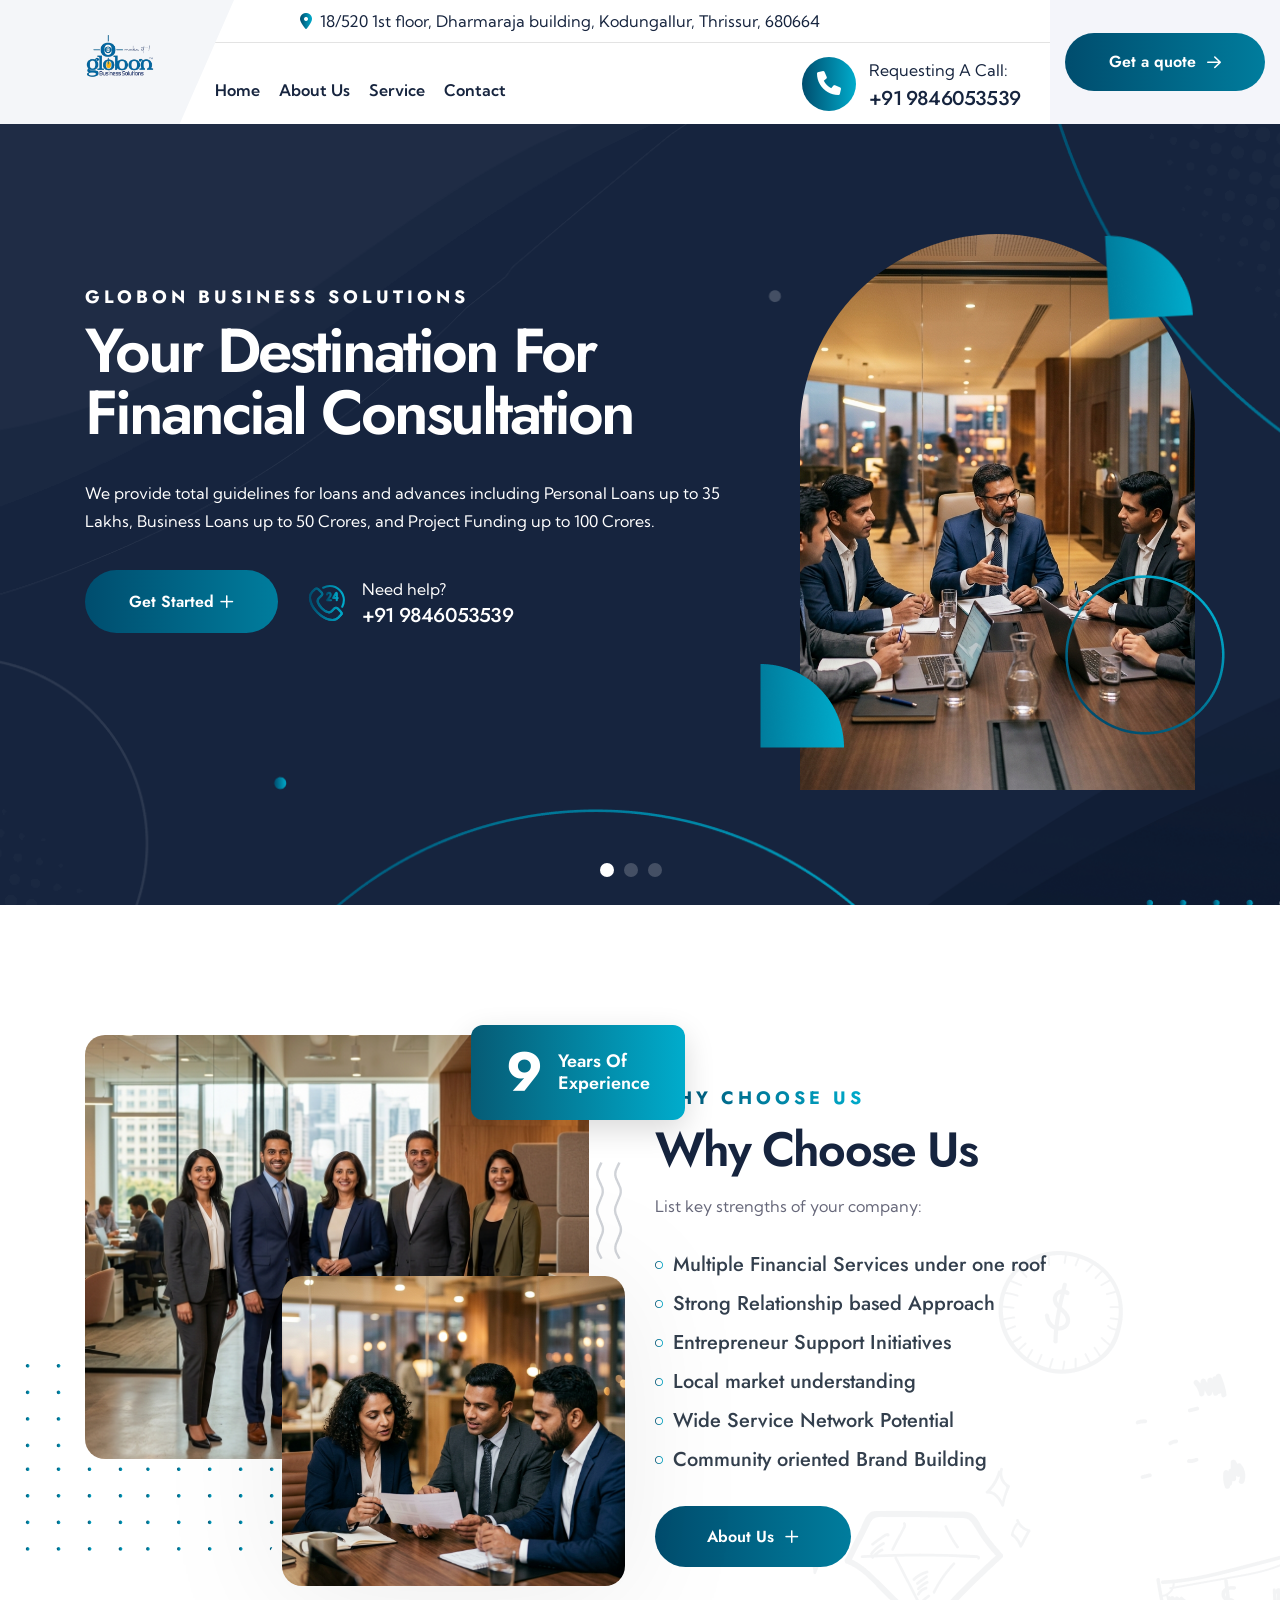
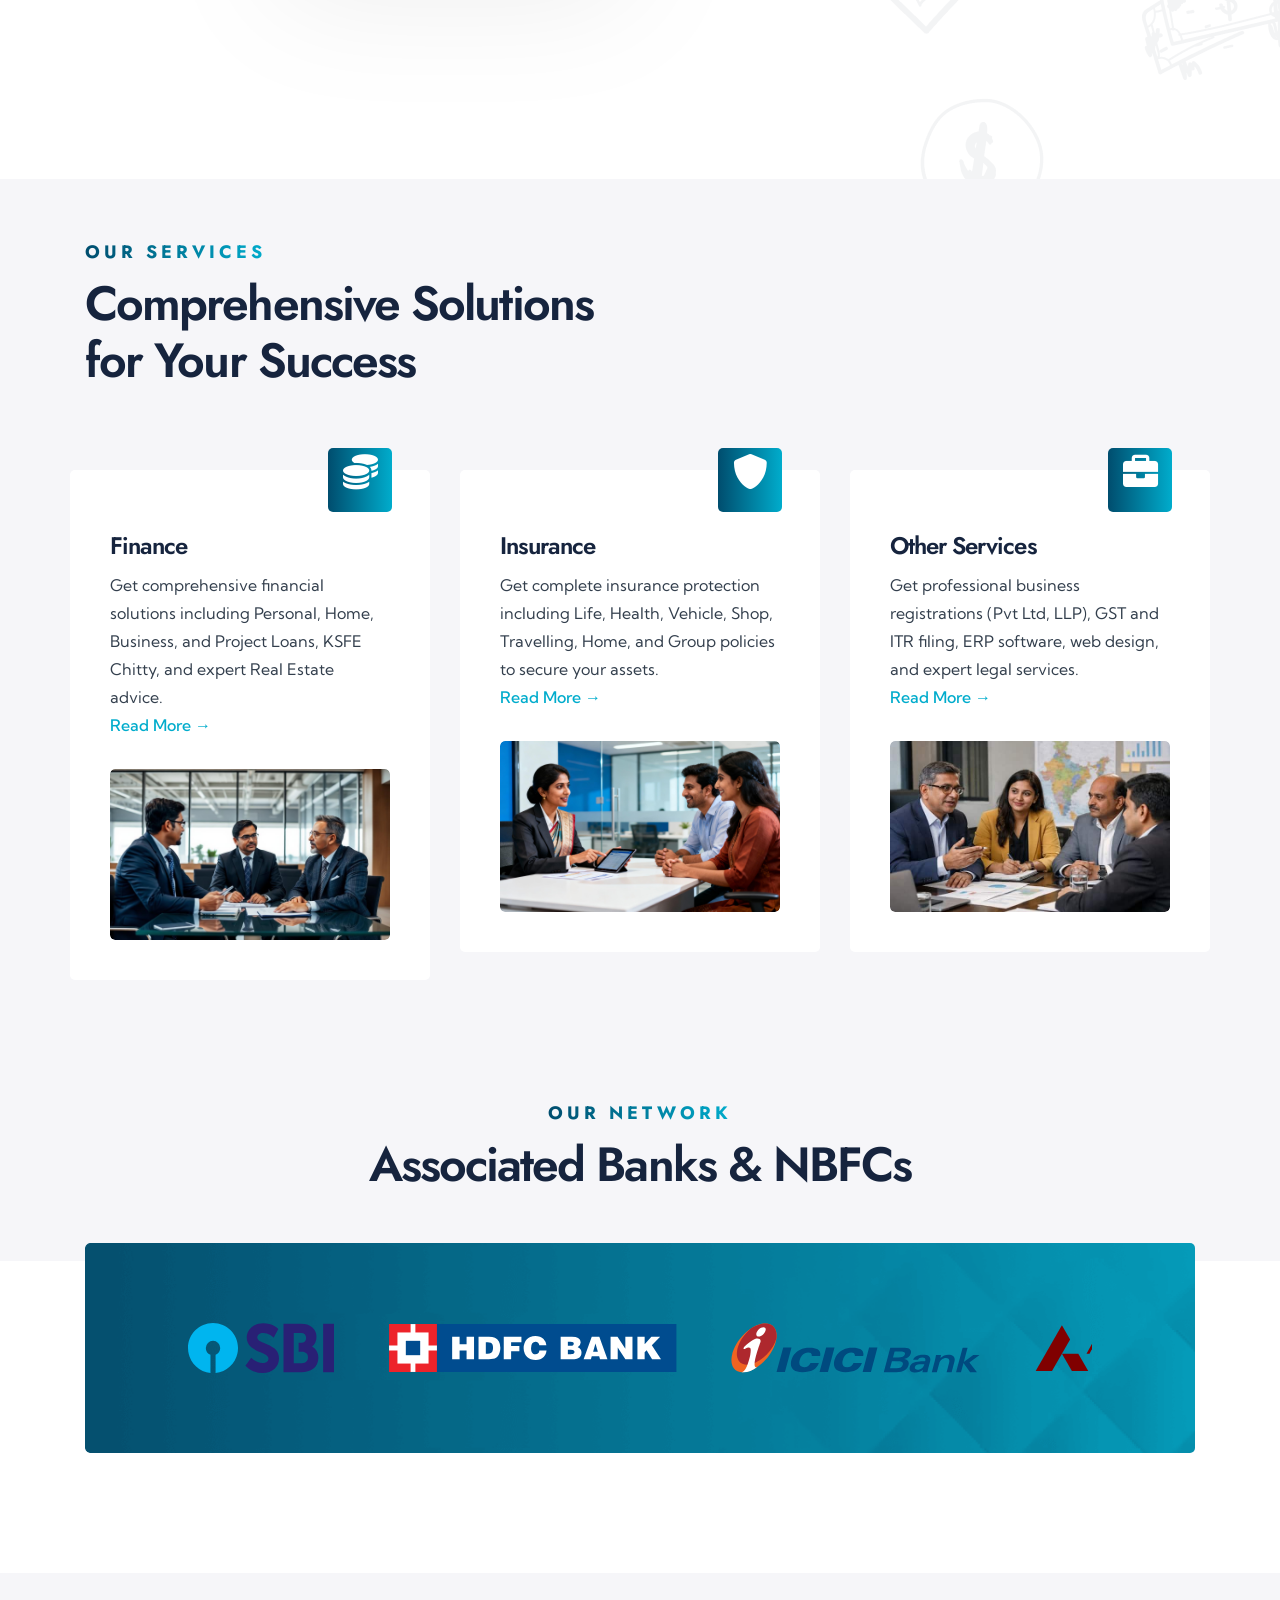
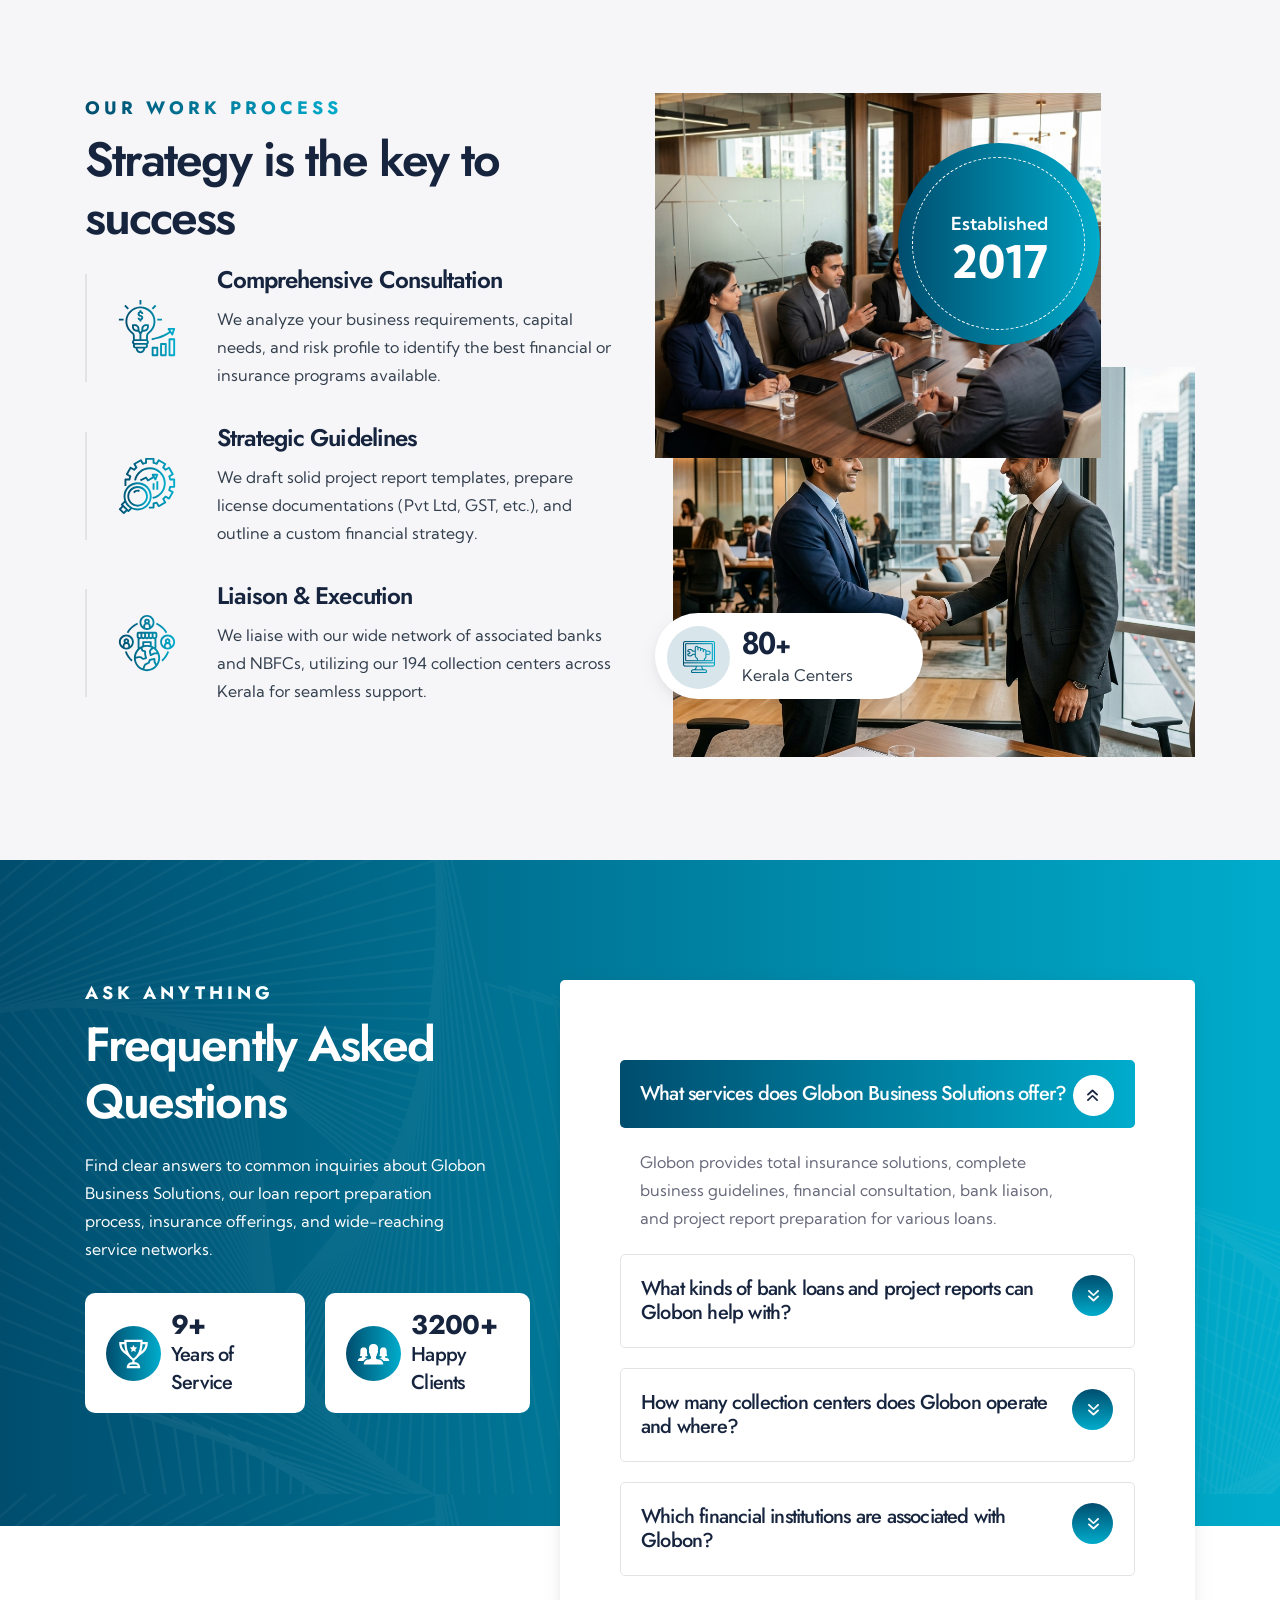
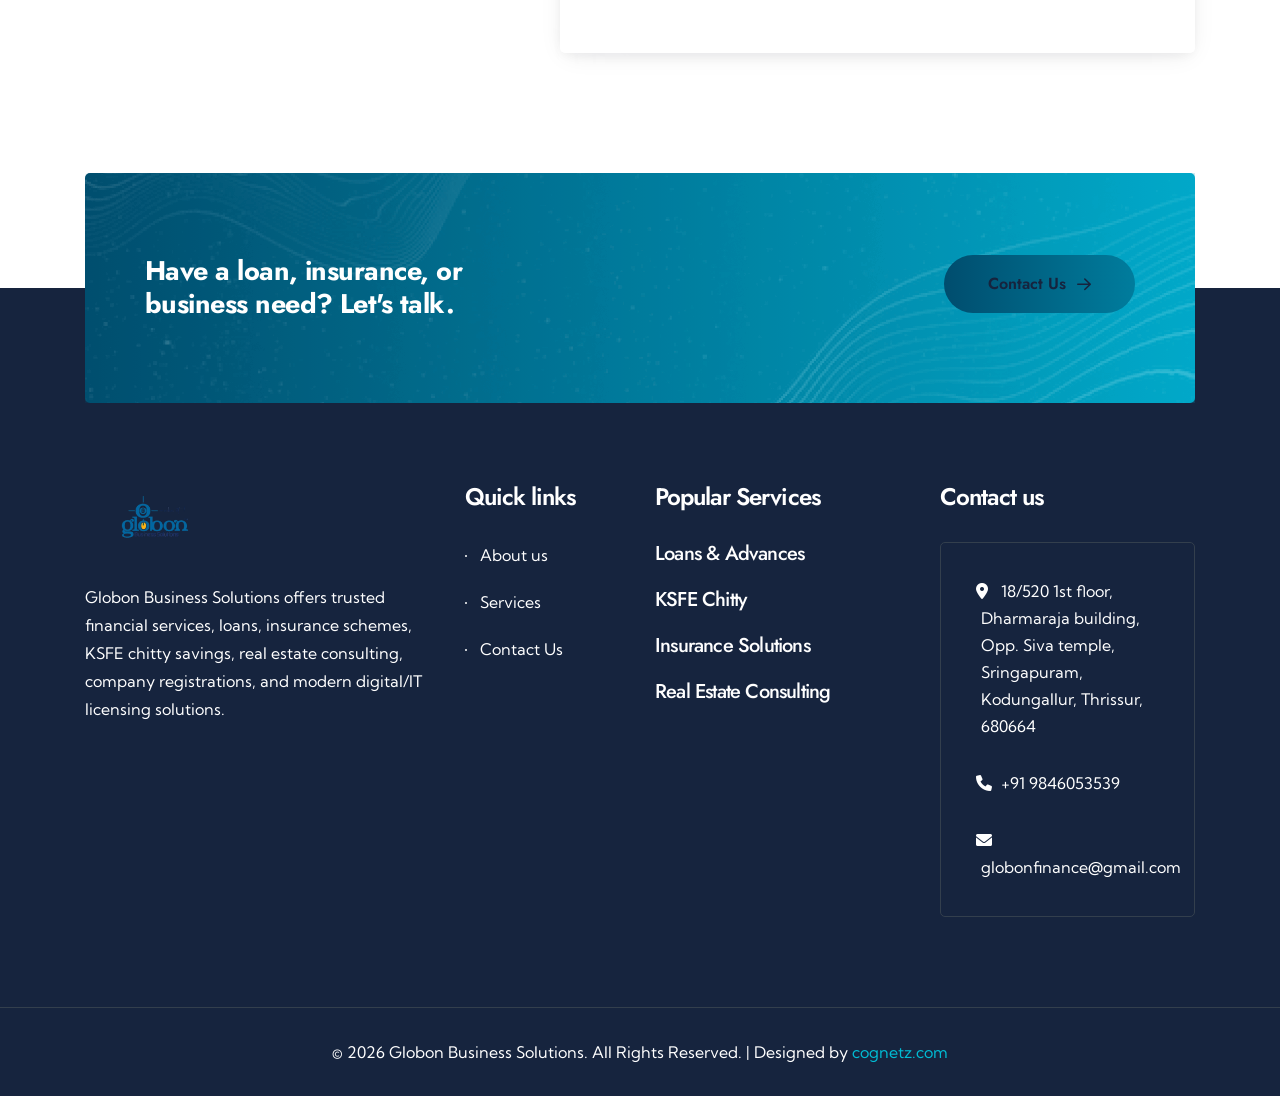
==== commit 69c09fd3: "commit" ====
--- a/index.html
+++ b/index.html
@@ -208,7 +208,7 @@
                           Business Loans up to 50 Crores, and Project Funding up to 100 Crores.</p>
                       </div>
                       <div class="tp-hero-button-wrapper d-flex flex-wrap align-items-center">
-                        <div class="tp-hero-btn mr-30"><a class="tp-btn" href="#about-one-page">Get Started<span><i
+                        <div class="tp-hero-btn mr-30"><a class="tp-btn" href="contact.html">Get Started<span><i
                                 class="fa-regular fa-plus"></i></span></a></div>
                         <div class="tp-hero-call d-flex align-items-center"><span><svg width="37" height="36"
                               viewBox="0 0 37 36" fill="none" xmlns="http://www.w3.org/2000/svg">
@@ -275,7 +275,7 @@
                           Group Insurance designed to offer maximum protection.</p>
                       </div>
                       <div class="tp-hero-button-wrapper d-flex flex-wrap align-items-center">
-                        <div class="tp-hero-btn mr-30"><a class="tp-btn" href="#about-one-page">Get Started<span><i
+                        <div class="tp-hero-btn mr-30"><a class="tp-btn" href="contact.html">Get Started<span><i
                                 class="fa-regular fa-plus"></i></span></a></div>
                         <div class="tp-hero-call d-flex align-items-center"><span><svg width="37" height="36"
                               viewBox="0 0 37 36" fill="none" xmlns="http://www.w3.org/2000/svg">
@@ -342,7 +342,7 @@
                           Startup-India registration, GST filing, Trademark & Patent filing, and software solutions.</p>
                       </div>
                       <div class="tp-hero-button-wrapper d-flex flex-wrap align-items-center">
-                        <div class="tp-hero-btn mr-30"><a class="tp-btn" href="#about-one-page">Get Started<span><i
+                        <div class="tp-hero-btn mr-30"><a class="tp-btn" href="contact.html">Get Started<span><i
                                 class="fa-regular fa-plus"></i></span></a></div>
                         <div class="tp-hero-call d-flex align-items-center"><span><svg width="37" height="36"
                               viewBox="0 0 37 36" fill="none" xmlns="http://www.w3.org/2000/svg">
--- a/assets/css/spacing.css
+++ b/assets/css/spacing.css
@@ -979,3 +979,11 @@
     margin-bottom: 60px !important;
   }
 }
+
+/* Fix for swiper invisible slides blocking clicks */
+.swiper-slide {
+  pointer-events: none !important;
+}
+.swiper-slide-active, .swiper-slide-duplicate-active {
+  pointer-events: auto !important;
+}
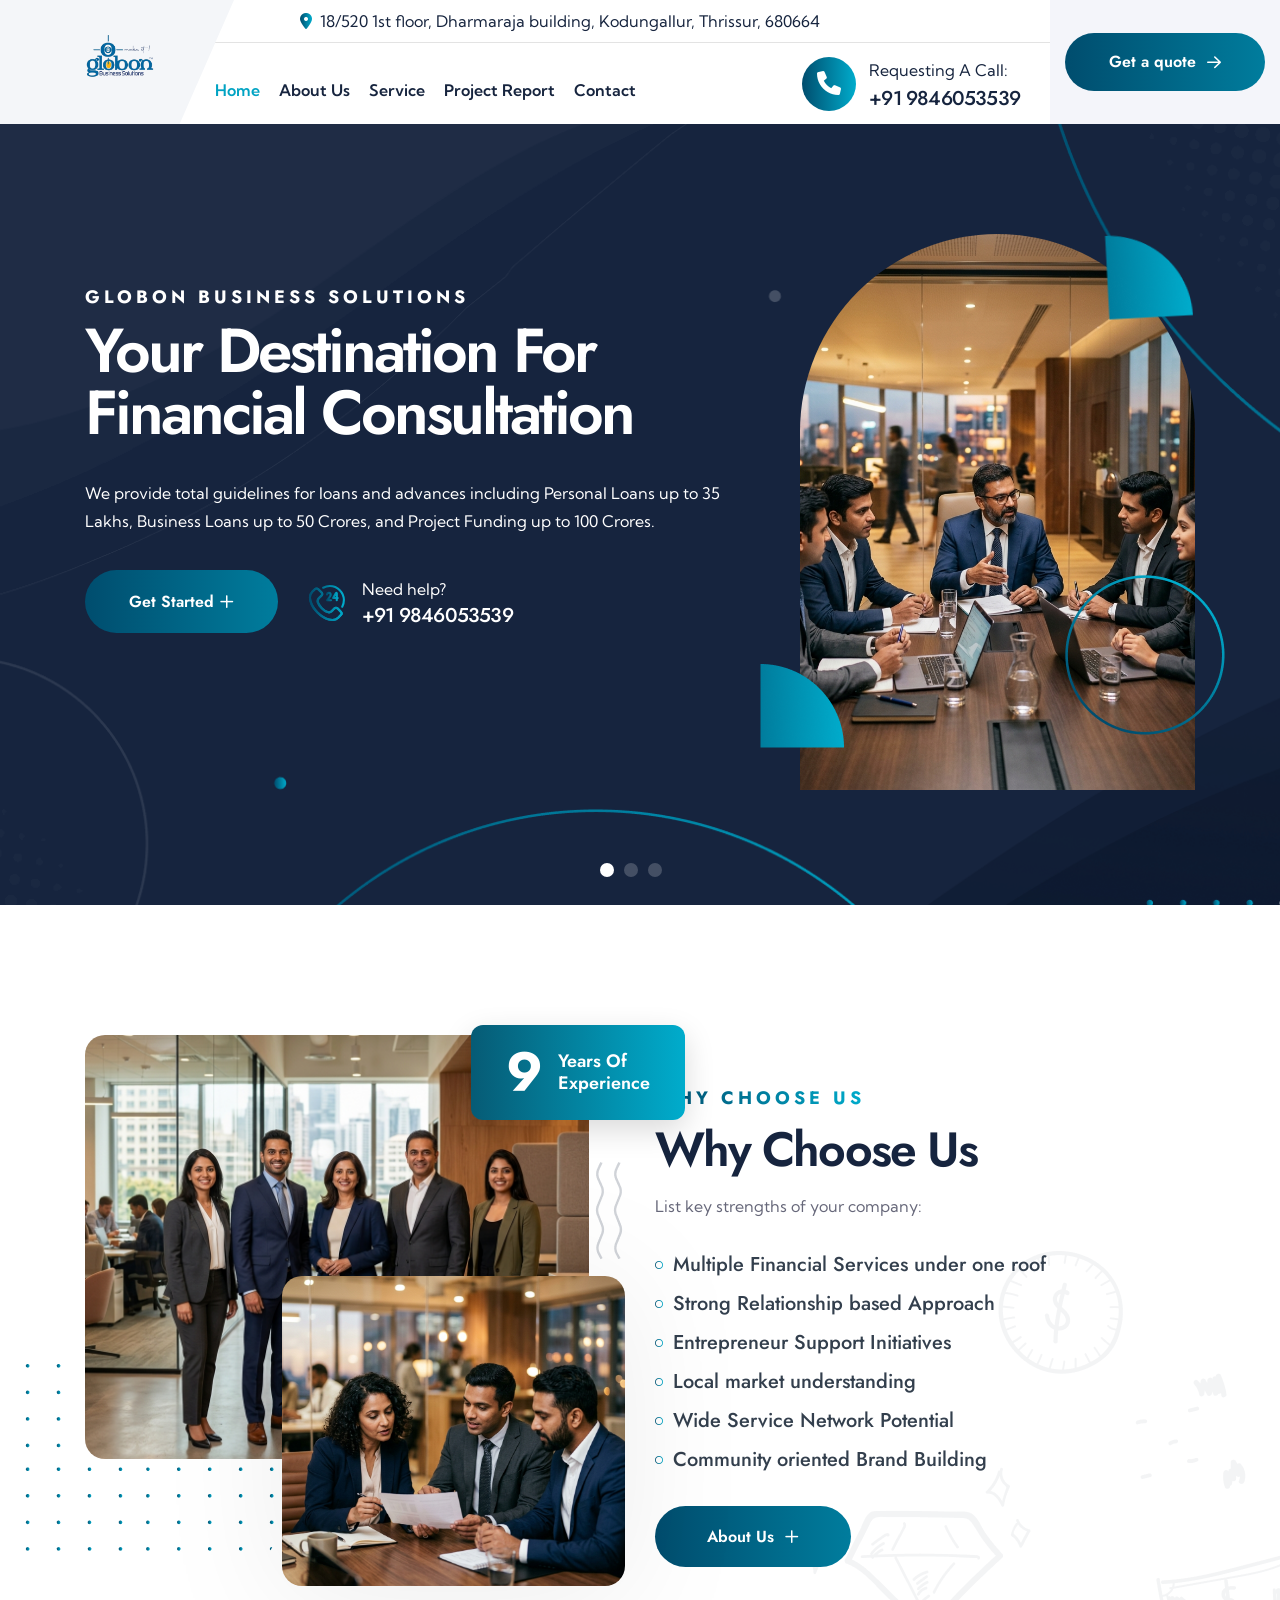
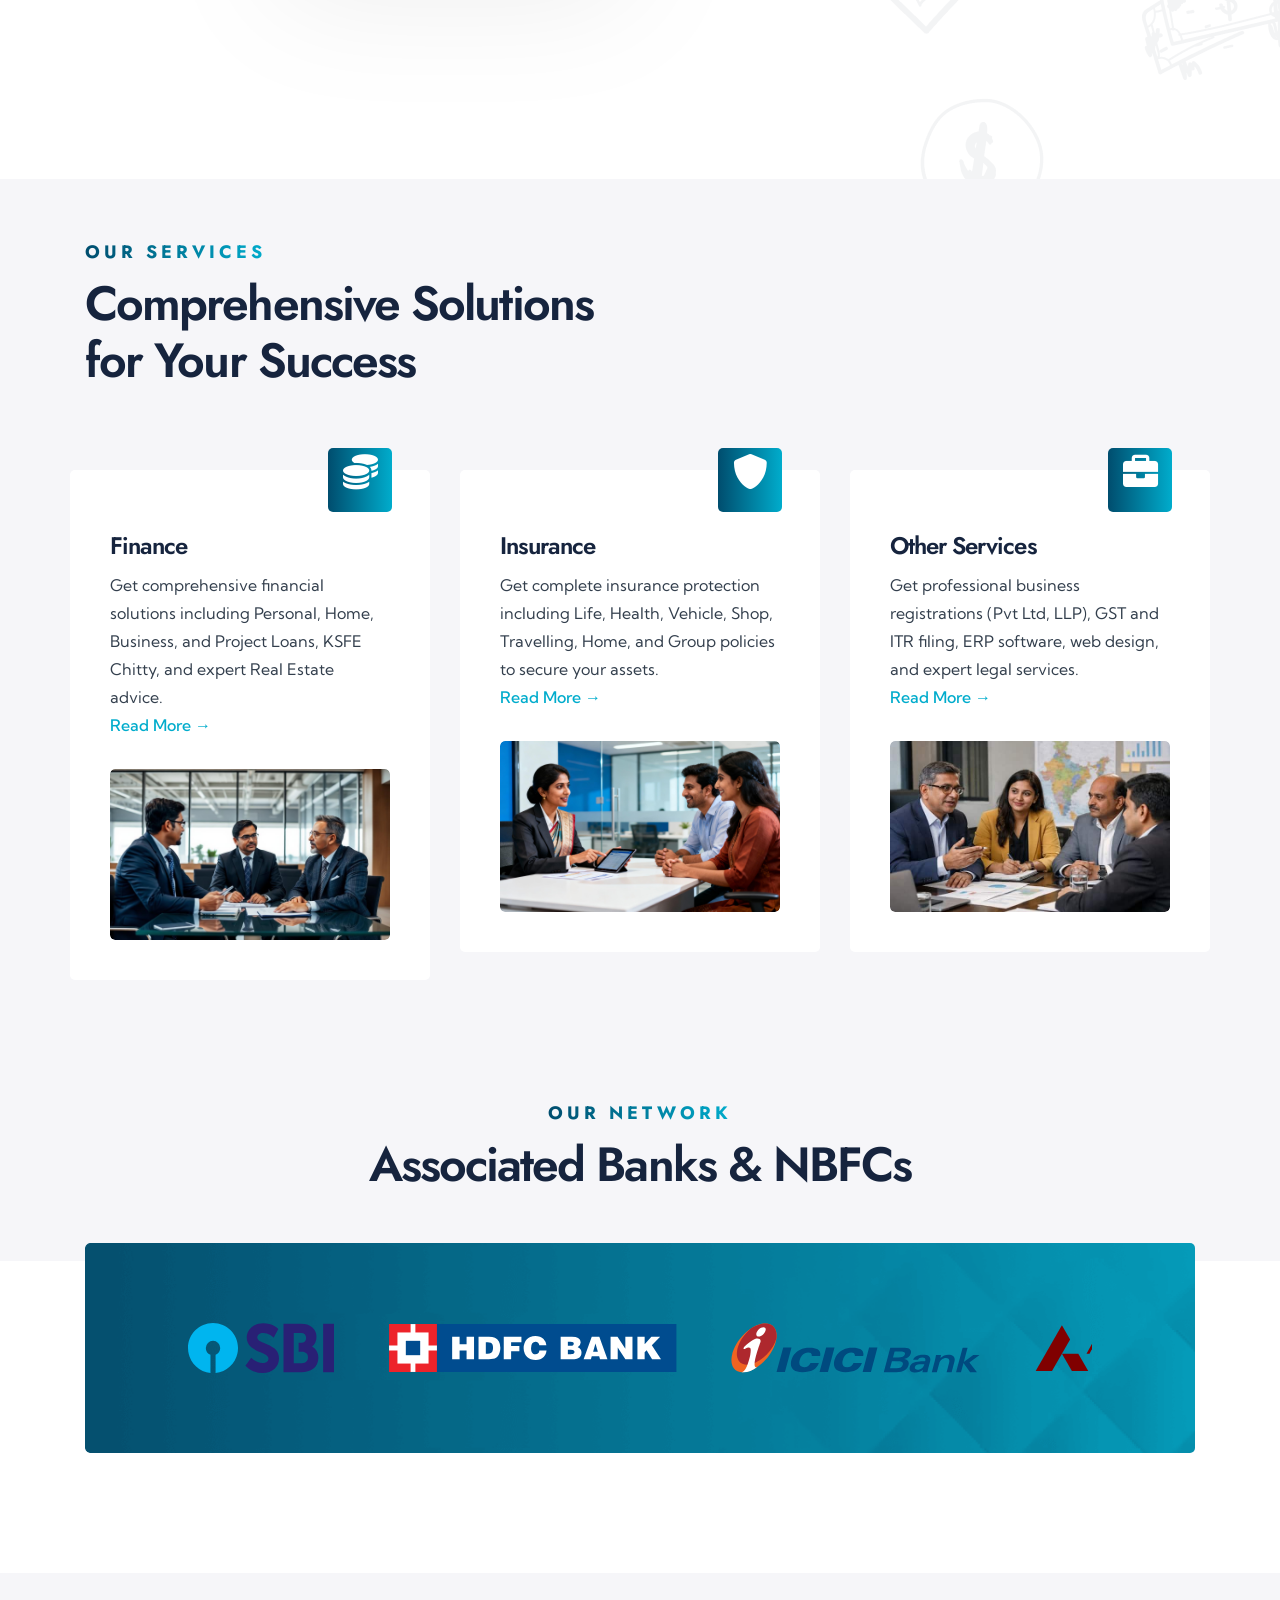
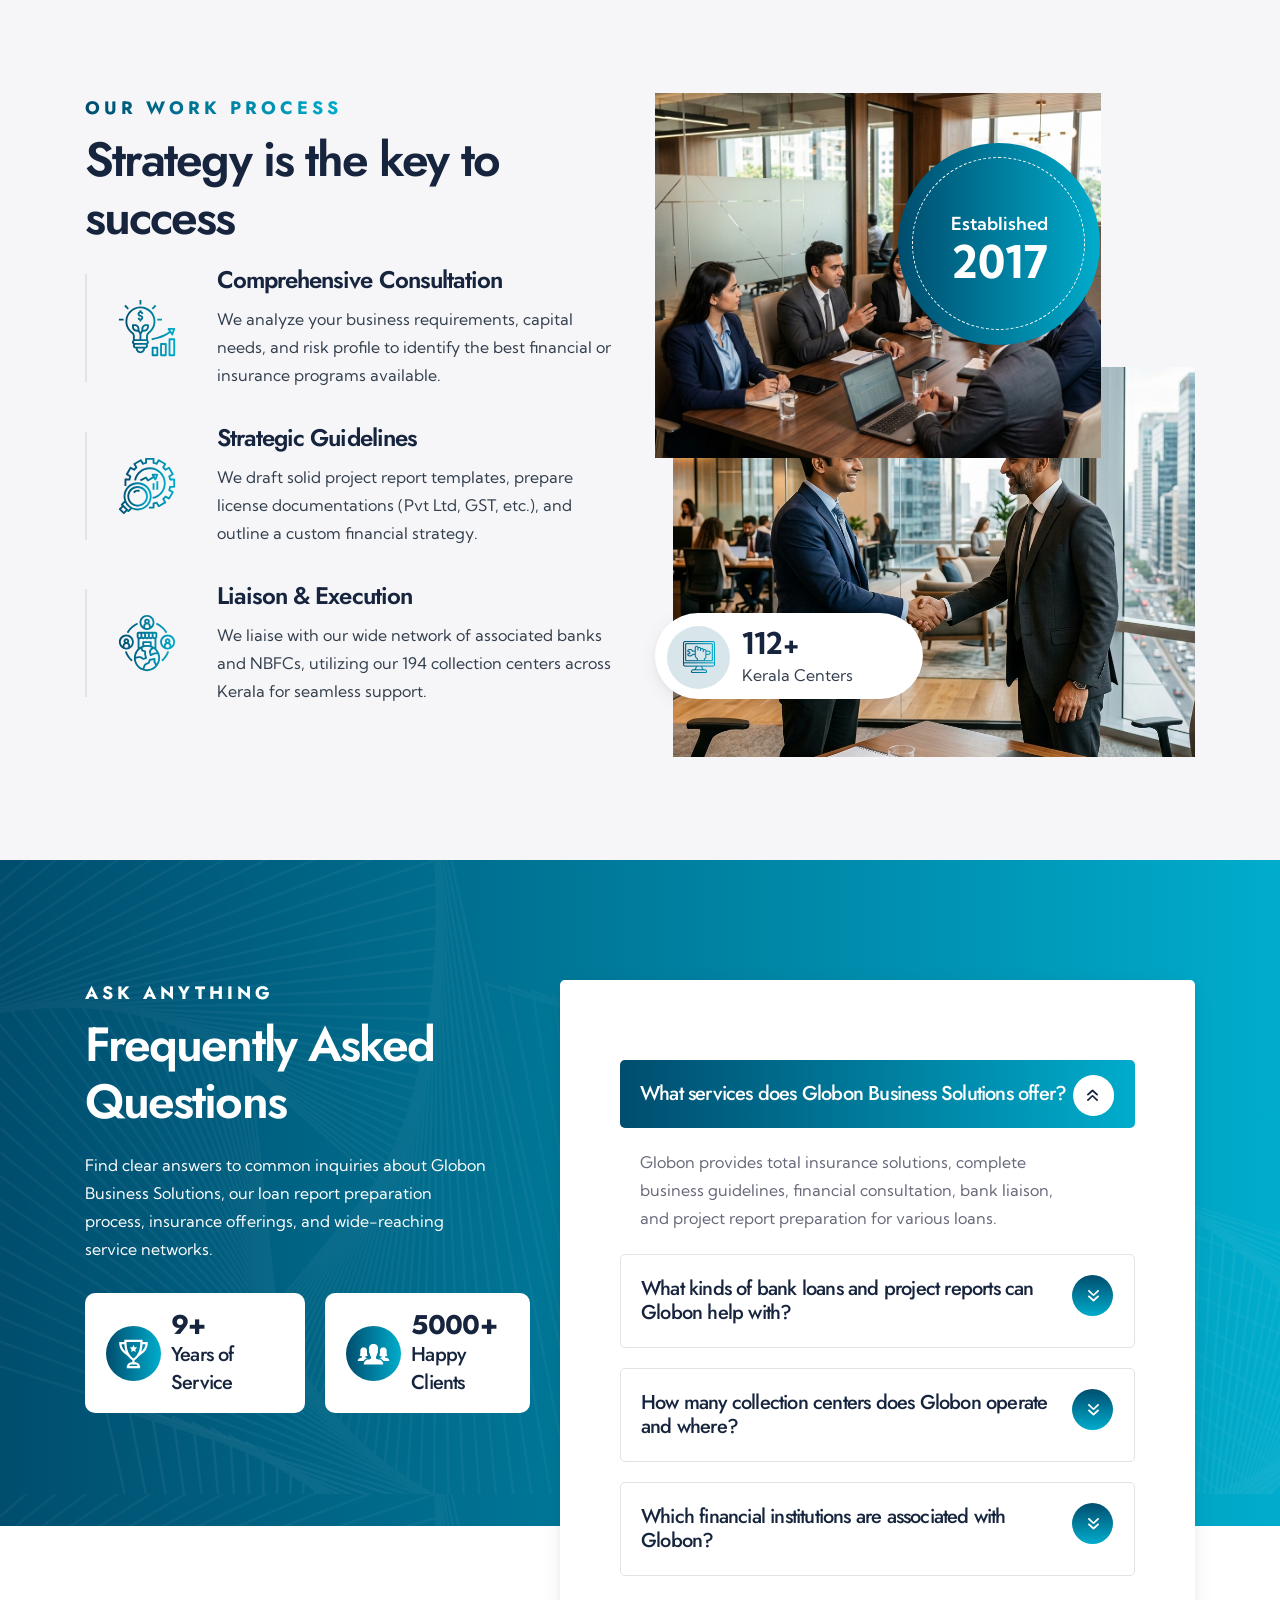
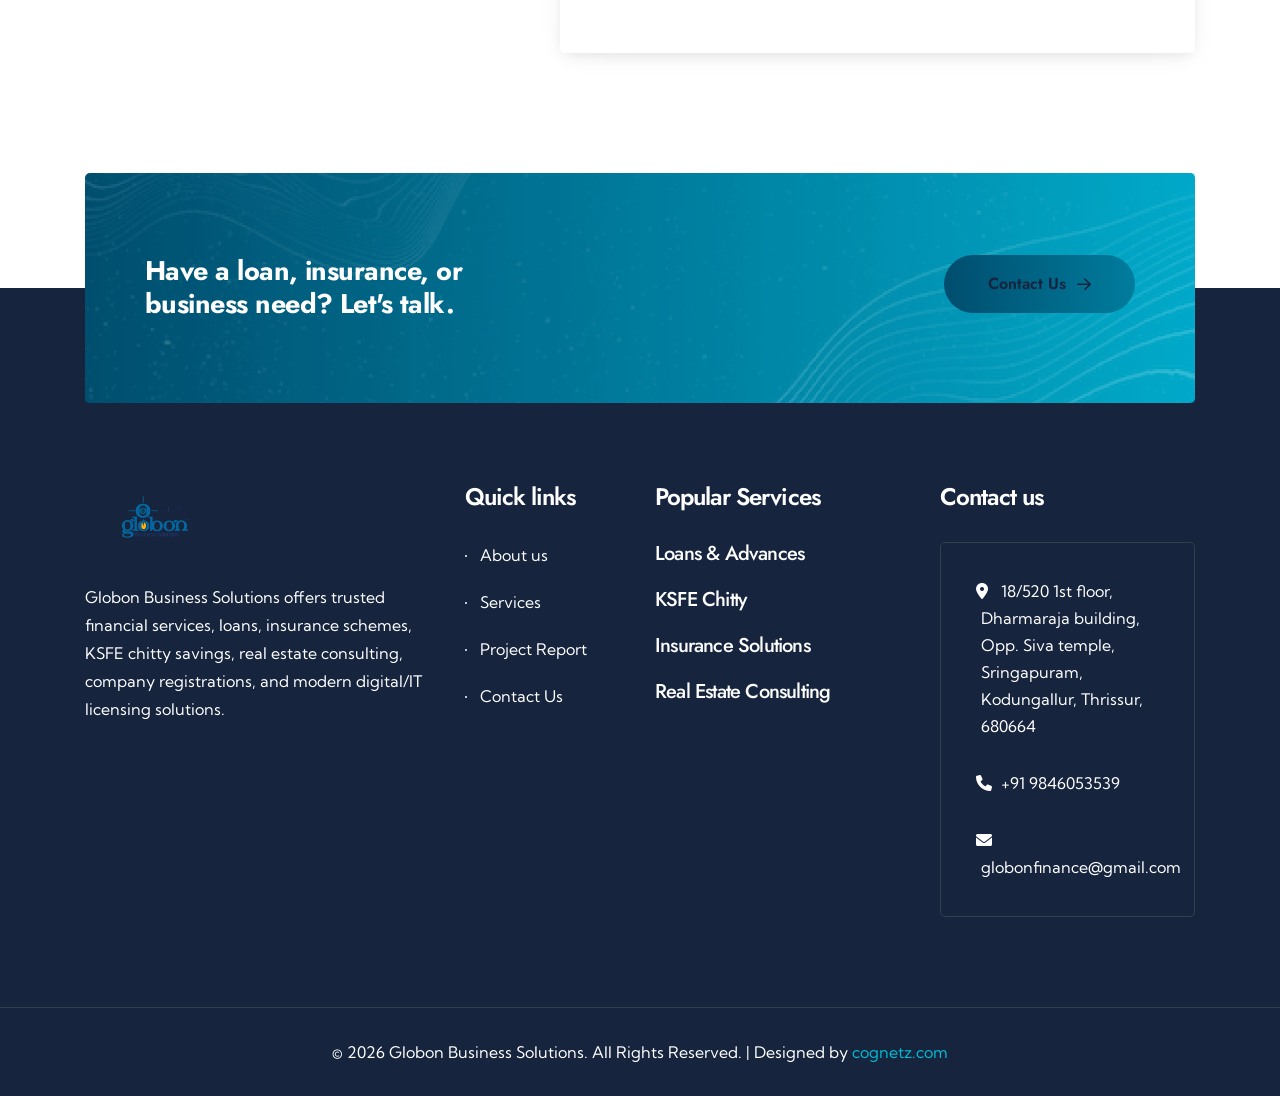
==== commit 456d314d: "commit6" ====
--- a/index.html
+++ b/index.html
@@ -43,9 +43,10 @@
           <div class="tp-main-menu d-none d-xl-block">
             <nav class="tp-main-menu-content">
               <ul>
-                <li><a href="index.html">Home</a></li>
+                <li><a class="active" href="index.html">Home</a></li>
                 <li><a href="about.html">About Us</a></li>
                 <li><a href="services.html">Service</a></li>
+                <li><a href="project-report.html">Project Report</a></li>
                 <li><a href="contact.html">Contact</a></li>
               </ul>
             </nav>
@@ -86,9 +87,10 @@
             <div class="tp-main-menu home-2 d-none d-xl-block">
               <nav class="tp-main-menu-content">
                 <ul>
-                  <li><a href="index.html">Home</a></li>
+                  <li><a class="active" href="index.html">Home</a></li>
                   <li><a href="about.html">About Us</a></li>
                   <li><a href="services.html">Service</a></li>
+                  <li><a href="project-report.html">Project Report</a></li>
                   <li><a href="contact.html">Contact</a></li>
                 </ul>
               </nav>
@@ -161,9 +163,10 @@
         <div class="tp-main-menu-mobile fix d-xl-none mb-40">
           <nav class="tp-main-menu-content">
             <ul>
-              <li><a href="index.html">Home</a></li>
+              <li><a class="active" href="index.html">Home</a></li>
               <li><a href="about.html">About Us</a></li>
               <li><a href="services.html">Service</a></li>
+              <li><a href="project-report.html">Project Report</a></li>
               <li><a href="contact.html">Contact</a></li>
             </ul>
           </nav>
@@ -1282,6 +1285,7 @@
                 <ul>
                   <li><a href="about.html">About us</a></li>
                   <li><a href="services.html">Services</a></li>
+                  <li><a href="project-report.html">Project Report</a></li>
                   <li><a href="contact.html">Contact Us</a></li>
                 </ul>
               </div>
@@ -1349,4 +1353,4 @@
   <script src="assets/js/main.js"></script>
 </body>
 
-</html>+</html>
--- a/assets/css/main.css
+++ b/assets/css/main.css
@@ -12899,3 +12899,6 @@
 }
 
 /*# sourceMappingURL=main.css.map */
+
+.tp-main-menu ul li a.active { color: var(--tp-theme-primary) !important; }
+
